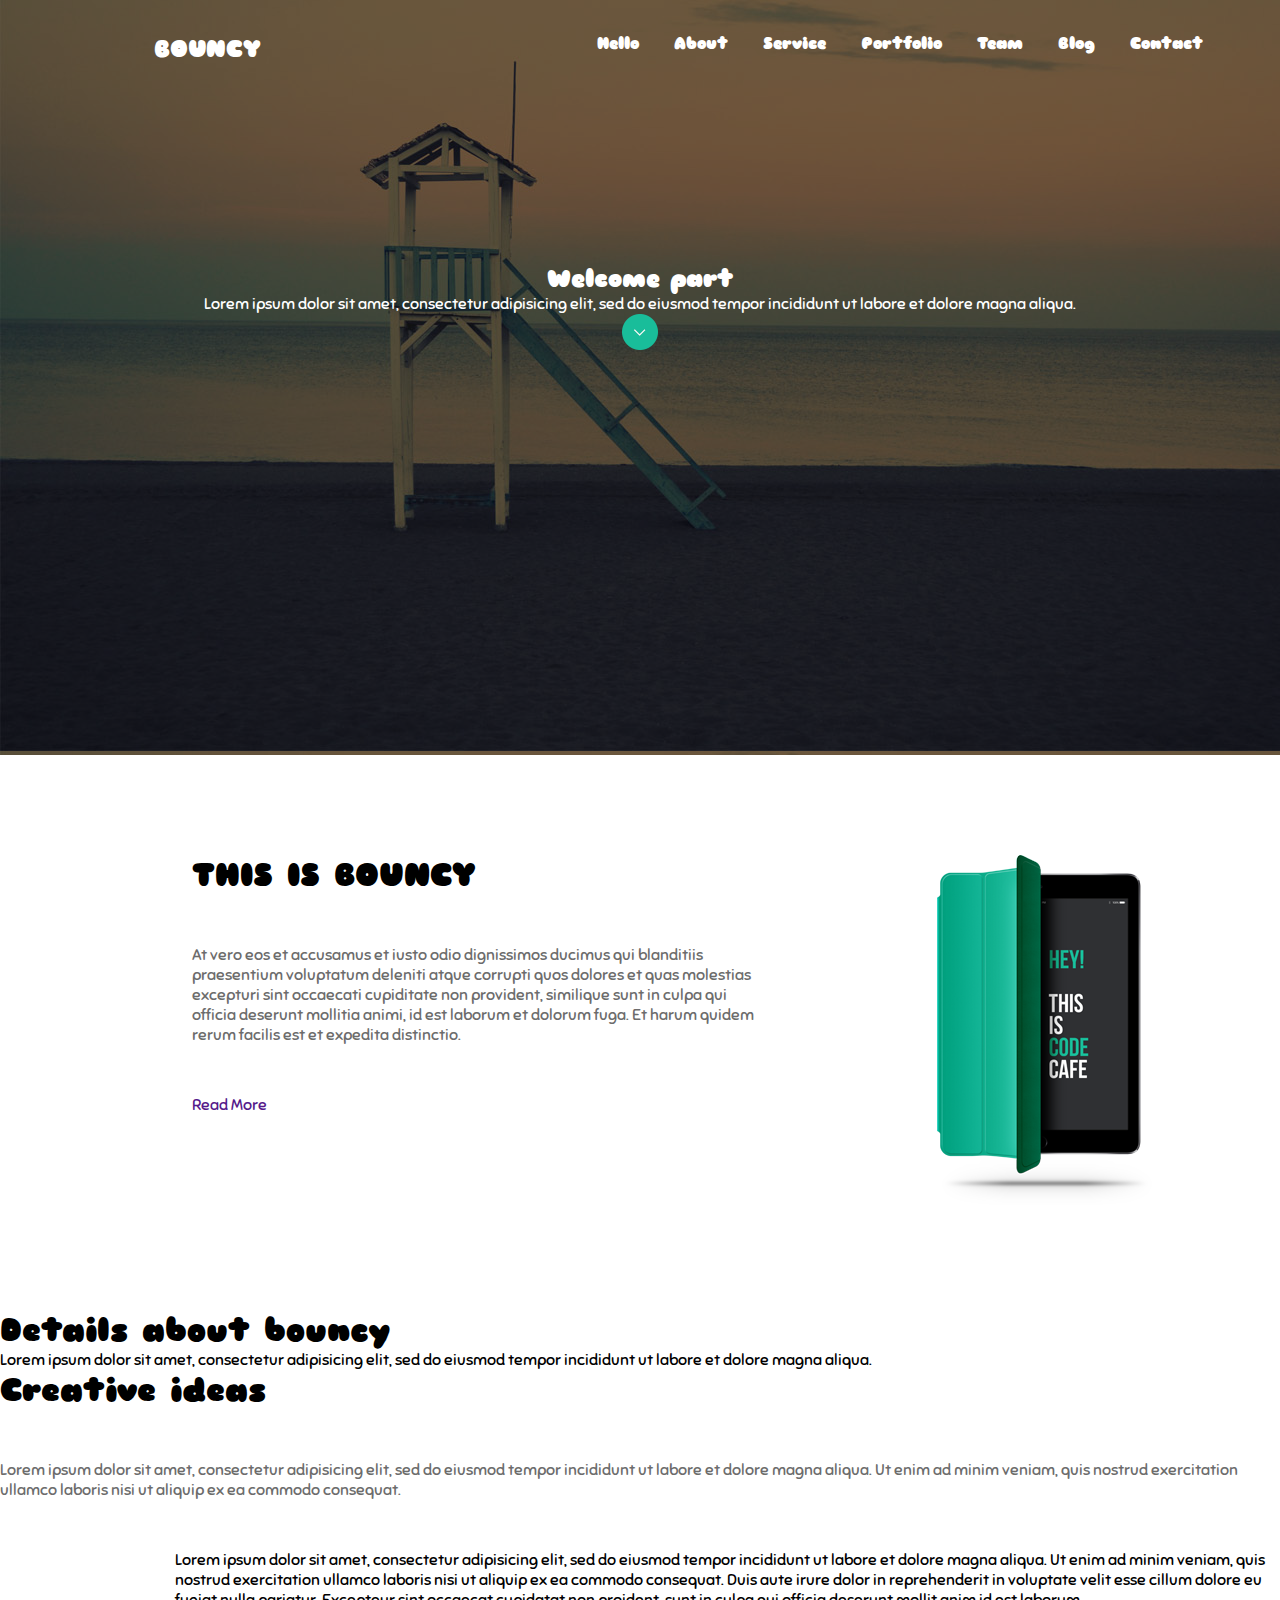
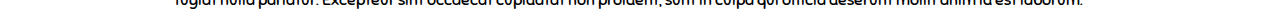
==== index.html @ 174ebd9e "Initial commit" ====
<!DOCTYPE html>
<html lang="en">
<head>
	<meta charaset="UTF-8">
	<title>1 Page site</title>
	<link rel="stylesheet" type="text/css" href="style.css">
	<link href="https://fonts.googleapis.com/css?family=Sniglet" rel="stylesheet">
</head>
<body>
	<header>
		<div class="header_logo"><p>BOUNCY</p></div>
		<nav>
			 <div class="topnav" id="myTopnav">
			 	<a href="">Hello</a>
			 	<a href="">About</a>
			 	<a href="">Service</a>
			 	<a href="">Portfolio</a>
			 	<a href="">Team</a>
			 	<a href="">Blog</a>
			 	<a href="">Contact</a>
			 	<a href="" id="menu" class="icon">&#9776;</a>
			 </div> 
		</nav>
	</header>
	<main>
		<div class="main_welcome">
			<h1>Welcome part</h1>
			<p>Lorem ipsum dolor sit amet, consectetur adipisicing elit, sed do eiusmod
			tempor incididunt ut labore et dolore magna aliqua.</p>
			<a href="" class="button_bot"><img src="images/button_bot.png"></a>
		</div>
		<div class="wrapper">
			<div class="main_about">
				<div class="about_left">
					<h1>THIS IS BOUNCY</h1>
					<p>At vero eos et accusamus et iusto odio dignissimos ducimus qui blanditiis praesentium voluptatum deleniti atque corrupti quos dolores et quas molestias excepturi sint occaecati cupiditate non provident, similique sunt in culpa qui officia deserunt mollitia animi, id est laborum et dolorum fuga. Et harum quidem rerum facilis est et expedita distinctio.</p>
					<a href="">Read More</a>
				</div>
				<div class="about_right">
					<img src="images/Ipad.png">
				</div>
			</div>
			<div class="main_about_details">
				<div class="about_top">
					<h1>Details about bouncy</h1>
					<p>Lorem ipsum dolor sit amet, consectetur adipisicing elit, sed do eiusmod
					tempor incididunt ut labore et dolore magna aliqua.</p>
					<a href=""></a>
					<a href=""></a>
					<a href=""></a>
				</div>
				<div class="about_bottom">
					<div class="about_left">
						<h1>Creative ideas</h1>
						<p>Lorem ipsum dolor sit amet, consectetur adipisicing elit, sed do eiusmod
						tempor incididunt ut labore et dolore magna aliqua. Ut enim ad minim veniam,
						quis nostrud exercitation ullamco laboris nisi ut aliquip ex ea commodo
						consequat.</p>
					</div>
					<div class="about_right">
						Lorem ipsum dolor sit amet, consectetur adipisicing elit, sed do eiusmod
						tempor incididunt ut labore et dolore magna aliqua. Ut enim ad minim veniam,
						quis nostrud exercitation ullamco laboris nisi ut aliquip ex ea commodo
						consequat. Duis aute irure dolor in reprehenderit in voluptate velit esse
						cillum dolore eu fugiat nulla pariatur. Excepteur sint occaecat cupidatat non
						proident, sunt in culpa qui officia deserunt mollit anim id est laborum.
					</div>
				</div>
			</div>
		</div>
	</main>
</body>
</html>
---- style.css ----
*{
	margin: 0;
	padding: 0;
}
a{
	text-decoration: none;
}
li{
	list-style: none;
}
body{
	font-family: 'Sniglet',cursive;
	background-image: url(images/background.jpg);
}
header{
	width: 100%;
	background-color: rgba(0,0,0,0.5); 
	display: flex;
}
.header_logo{
	text-transform: uppercase;
	color:#fff;
	font-weight: 800;
	font-size:24px;
	cursor: pointer;
	margin-top: 34px;
	margin-left: 12%;
}
nav{
	margin-top: 34px;
	margin-left: 25%;
}
.topnav a{
	color: #fff;
	text-align: center;
	padding: 12px 16px;
	font-size: 16px;
	font-weight: bold;
}
.topnav a:hover{
	border-bottom: 3px solid #fed45f;
}
.topnav .icon{
	display: none;
}
main{
	display: flex;
	flex-direction: column;
	width: 100%;
	background: rgba(0,0,0,0.5);
}
main .main_welcome{
	text-align: center;
	padding: 200px 0 400px 0;
}
main .main_welcome p{
	color: #fff;
	font-size: 16px;
}
main .main_welcome h1{
	color: #fff;
	font-size: 24px;
}
main .button_bot{
	padding-top: 300px;
}
main .wrapper{
	background-color: rgb(255,255,255);
}
.wrapper{
	margin:0 auto;
}
main .main_about{
	display:flex;
	width: 75%;
	margin-left: 15%;
	padding: 100px 0 100px 0;
}
.about_right{
	margin-left: 175px;
}
.about_left p{
	margin: 30px 0 50px 0;
	color: #6c6c6c;
}
.about_left h1{
	display: inline-block;
	padding-bottom: 20px;
}



@media only screen and(max-width: 1024px){
	nav{
	margin-top: 34px;
	margin-left: 15%;
	}
}
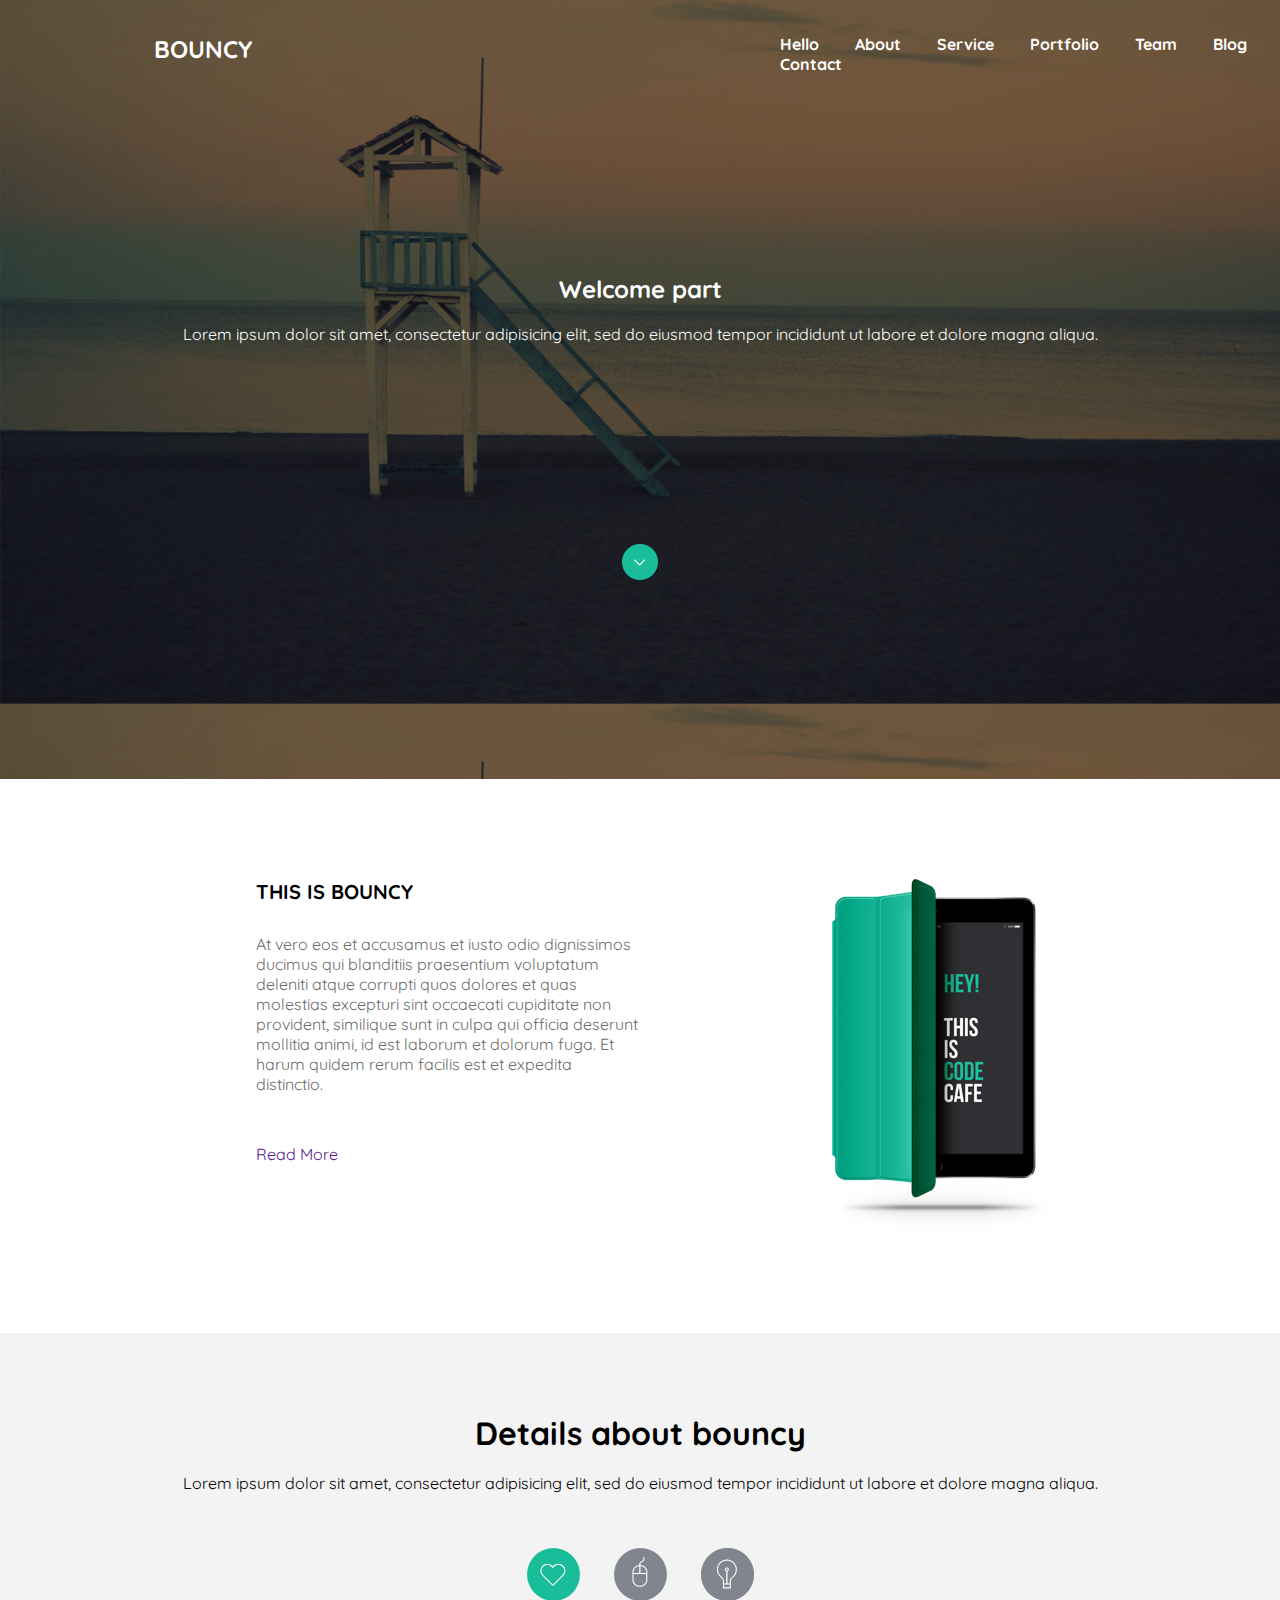
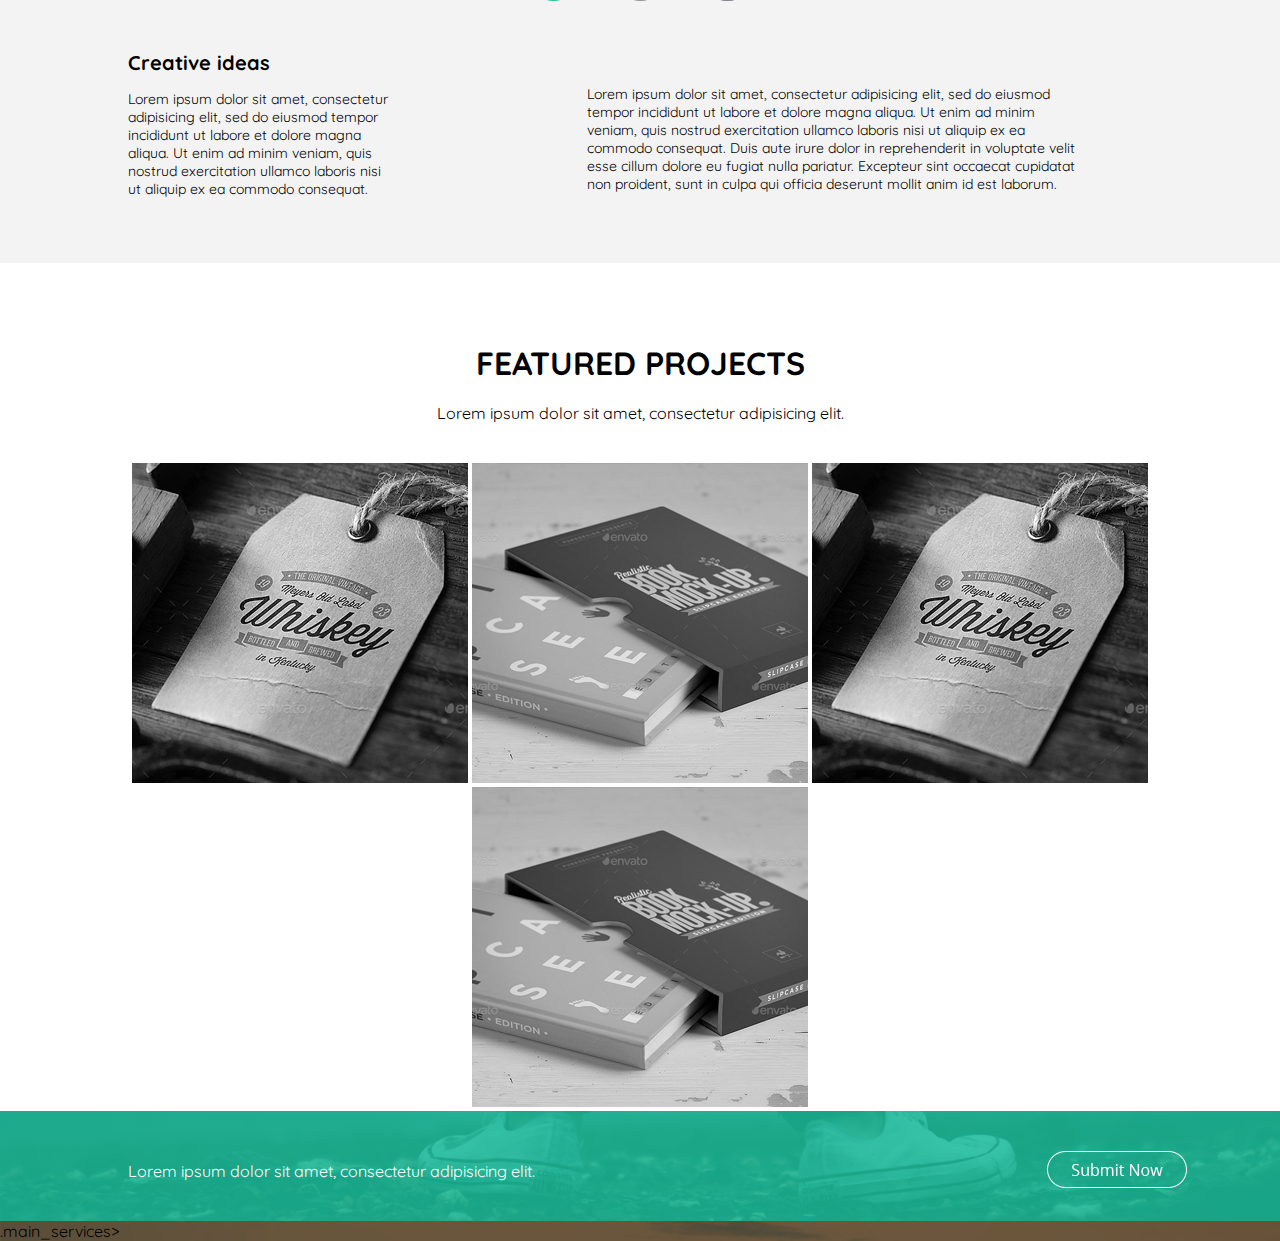
==== commit 4f0f9975: "featured projects" ====
--- a/index.html
+++ b/index.html
@@ -4,7 +4,7 @@
 	<meta charaset="UTF-8">
 	<title>1 Page site</title>
 	<link rel="stylesheet" type="text/css" href="style.css">
-	<link href="https://fonts.googleapis.com/css?family=Sniglet" rel="stylesheet">
+	<link href="https://fonts.googleapis.com/css?family=Quicksand" rel="stylesheet">
 </head>
 <body>
 	<header>
@@ -32,7 +32,7 @@
 		<div class="wrapper">
 			<div class="main_about">
 				<div class="about_left">
-					<h1>THIS IS BOUNCY</h1>
+					<h2>THIS IS BOUNCY</h2>
 					<p>At vero eos et accusamus et iusto odio dignissimos ducimus qui blanditiis praesentium voluptatum deleniti atque corrupti quos dolores et quas molestias excepturi sint occaecati cupiditate non provident, similique sunt in culpa qui officia deserunt mollitia animi, id est laborum et dolorum fuga. Et harum quidem rerum facilis est et expedita distinctio.</p>
 					<a href="">Read More</a>
 				</div>
@@ -40,34 +40,55 @@
 					<img src="images/Ipad.png">
 				</div>
 			</div>
-			<div class="main_about_details">
-				<div class="about_top">
-					<h1>Details about bouncy</h1>
+		</div>
+		<div class="main_about_details">
+			<div class="about_top">
+				<h1>Details about bouncy</h1>
+				<p>Lorem ipsum dolor sit amet, consectetur adipisicing elit, sed do eiusmod
+				tempor incididunt ut labore et dolore magna aliqua.</p>
+				<div class="details_button">
+					<a href=""><img src="images/like_button.png"></a>
+					<a href=""><img src="images/mouse_button.png"></a>
+					<a href=""><img src="images/bulb_button.png"></a>
+				</div>
+			</div>
+			<div class="about_bottom">
+				<div class="left_side">
+					<h2>Creative ideas</h2>
 					<p>Lorem ipsum dolor sit amet, consectetur adipisicing elit, sed do eiusmod
-					tempor incididunt ut labore et dolore magna aliqua.</p>
-					<a href=""></a>
-					<a href=""></a>
-					<a href=""></a>
+					tempor incididunt ut labore et dolore magna aliqua. Ut enim ad minim veniam,
+					quis nostrud exercitation ullamco laboris nisi ut aliquip ex ea commodo
+					consequat.</p>
 				</div>
-				<div class="about_bottom">
-					<div class="about_left">
-						<h1>Creative ideas</h1>
-						<p>Lorem ipsum dolor sit amet, consectetur adipisicing elit, sed do eiusmod
-						tempor incididunt ut labore et dolore magna aliqua. Ut enim ad minim veniam,
-						quis nostrud exercitation ullamco laboris nisi ut aliquip ex ea commodo
-						consequat.</p>
-					</div>
-					<div class="about_right">
-						Lorem ipsum dolor sit amet, consectetur adipisicing elit, sed do eiusmod
-						tempor incididunt ut labore et dolore magna aliqua. Ut enim ad minim veniam,
-						quis nostrud exercitation ullamco laboris nisi ut aliquip ex ea commodo
-						consequat. Duis aute irure dolor in reprehenderit in voluptate velit esse
-						cillum dolore eu fugiat nulla pariatur. Excepteur sint occaecat cupidatat non
-						proident, sunt in culpa qui officia deserunt mollit anim id est laborum.
-					</div>
+				<div class="right_side">
+					<p>Lorem ipsum dolor sit amet, consectetur adipisicing elit, sed do eiusmod
+					tempor incididunt ut labore et dolore magna aliqua. Ut enim ad minim veniam,
+					quis nostrud exercitation ullamco laboris nisi ut aliquip ex ea commodo
+					consequat. Duis aute irure dolor in reprehenderit in voluptate velit esse
+					cillum dolore eu fugiat nulla pariatur. Excepteur sint occaecat cupidatat non
+					proident, sunt in culpa qui officia deserunt mollit anim id est laborum.</p>
 				</div>
 			</div>
 		</div>
+		<div class="main_featured">
+			<div class="wrapper">
+				<div class="featured_top">
+					<h1>FEATURED PROJECTS</h1>
+					<p>Lorem ipsum dolor sit amet, consectetur adipisicing elit.</p>
+				</div>
+				<div class="featured_bottom">
+					<img src="images/featured/vintage.png" alt="">
+					<img src="images/featured/branding.png" alt="">
+					<img src="images/featured/vintage.png" alt="">
+					<img src="images/featured/branding.png" alt="">
+				</div>
+				<div class="featured_footer">
+					<p>Lorem ipsum dolor sit amet, consectetur adipisicing elit.</p>
+					<a href=""><img src="images/featured/submit_button.png"></a>
+				</div>
+			</div>
+		</div>
+		.main_services>
 	</main>
 </body>
 </html>--- a/style.css
+++ b/style.css
@@ -8,9 +8,13 @@
 li{
 	list-style: none;
 }
+h1{
+	padding-bottom: 20px;
+}
 body{
-	font-family: 'Sniglet',cursive;
-	background-image: url(images/background.jpg);
+	font-family: 'Quicksand', sans-serif;
+	background: url(images/background.jpg);
+	background-size: 100%;
 }
 header{
 	width: 100%;
@@ -28,7 +32,7 @@
 }
 nav{
 	margin-top: 34px;
-	margin-left: 25%;
+	margin-left: 40%;
 }
 .topnav a{
 	color: #fff;
@@ -51,18 +55,16 @@
 }
 main .main_welcome{
 	text-align: center;
-	padding: 200px 0 400px 0;
+	padding: 200px 0 195px 0;
 }
 main .main_welcome p{
 	color: #fff;
 	font-size: 16px;
+	padding-bottom: 200px;
 }
 main .main_welcome h1{
 	color: #fff;
 	font-size: 24px;
-}
-main .button_bot{
-	padding-top: 300px;
 }
 main .wrapper{
 	background-color: rgb(255,255,255);
@@ -73,20 +75,87 @@
 main .main_about{
 	display:flex;
 	width: 75%;
-	margin-left: 15%;
+	margin-left: 20%;
 	padding: 100px 0 100px 0;
 }
-.about_right{
-	margin-left: 175px;
+.about_left{
+	width: 40%;
 }
 .about_left p{
 	margin: 30px 0 50px 0;
-	color: #6c6c6c;
+	color: #6c6c6c;	
 }
-.about_left h1{
+.about_left h2{
 	display: inline-block;
-	padding-bottom: 20px;
+	font-size: 20px;
 }
+.about_right{
+	margin-left: 20%;
+}
+.main_about_details{
+	padding: 80px 0 65px 0;
+	background: #f3f3f3;
+	display: :flex;
+}
+.about_top{
+	flex-direction: column;
+	text-align: center;
+}
+.about_top p{
+	padding-bottom: 40px;
+}
+.details_button{
+	margin:0px auto;
+	padding-bottom: 30px;
+}
+.details_button img{
+	margin: 15px;
+}
+.about_bottom{
+	display: flex;
+	width: 75%;
+	margin-left: 10%;
+}
+.about_bottom h2{
+	font-size: 20px;
+	margin-bottom: 15px;
+}
+.about_bottom p{
+	font-size: 14px;
+}
+.right_side{
+	margin-left: 20%;
+	margin-top: 35px; 
+}
+.main_featured{
+	padding-top: 80px;
+	background: #fff;
+}
+.featured_top{
+	flex-direction: column;
+	text-align: center;
+}
+.featured_top p{
+	padding-bottom: 40px;
+}
+.featured_bottom{
+	text-align: center;
+}
+.featured_footer{
+	display: flex;
+	background: url(images/featured/footer.png);
+	height: 110px;
+	color: #fff;
+}
+.featured_footer p{
+	padding-top: 50px;
+	padding-left: 10%;
+}
+.featured_footer a{
+	padding-top: 40px;
+	padding-left: 40%;
+}
+
 
 
 
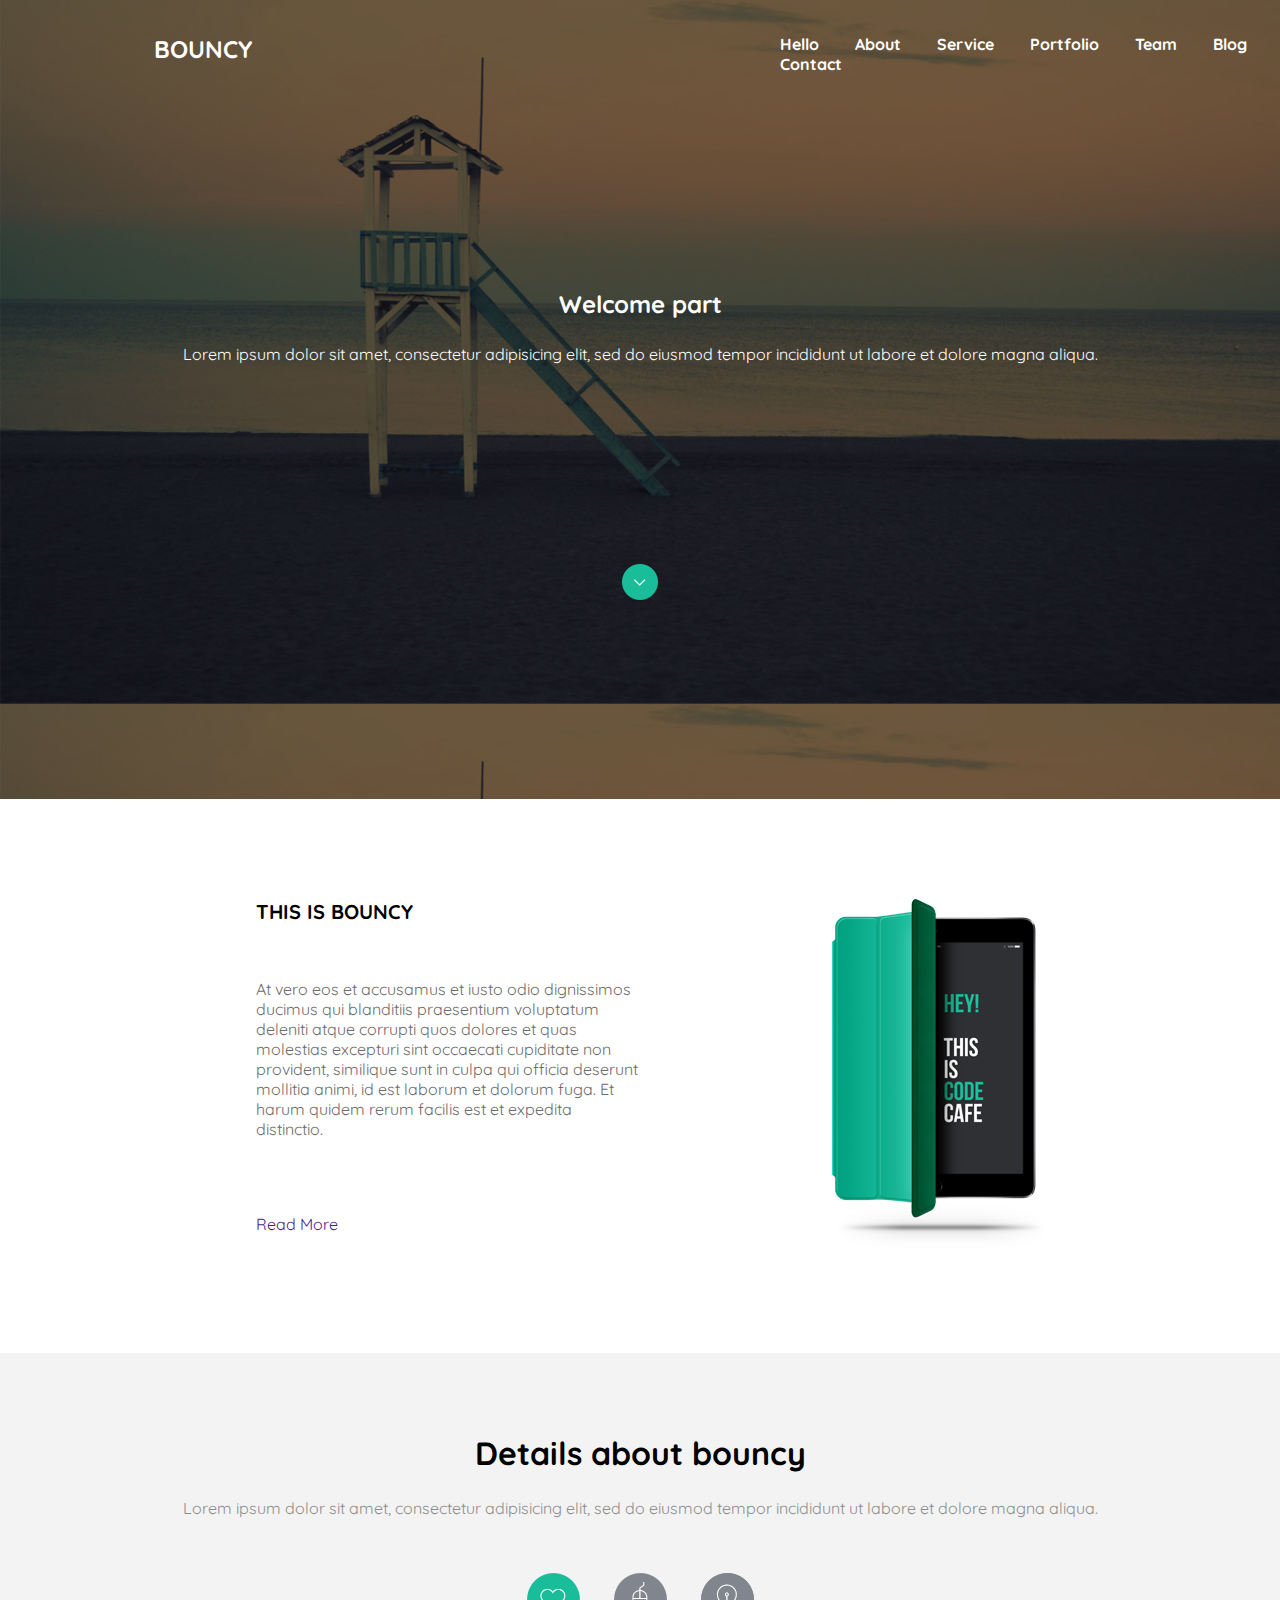
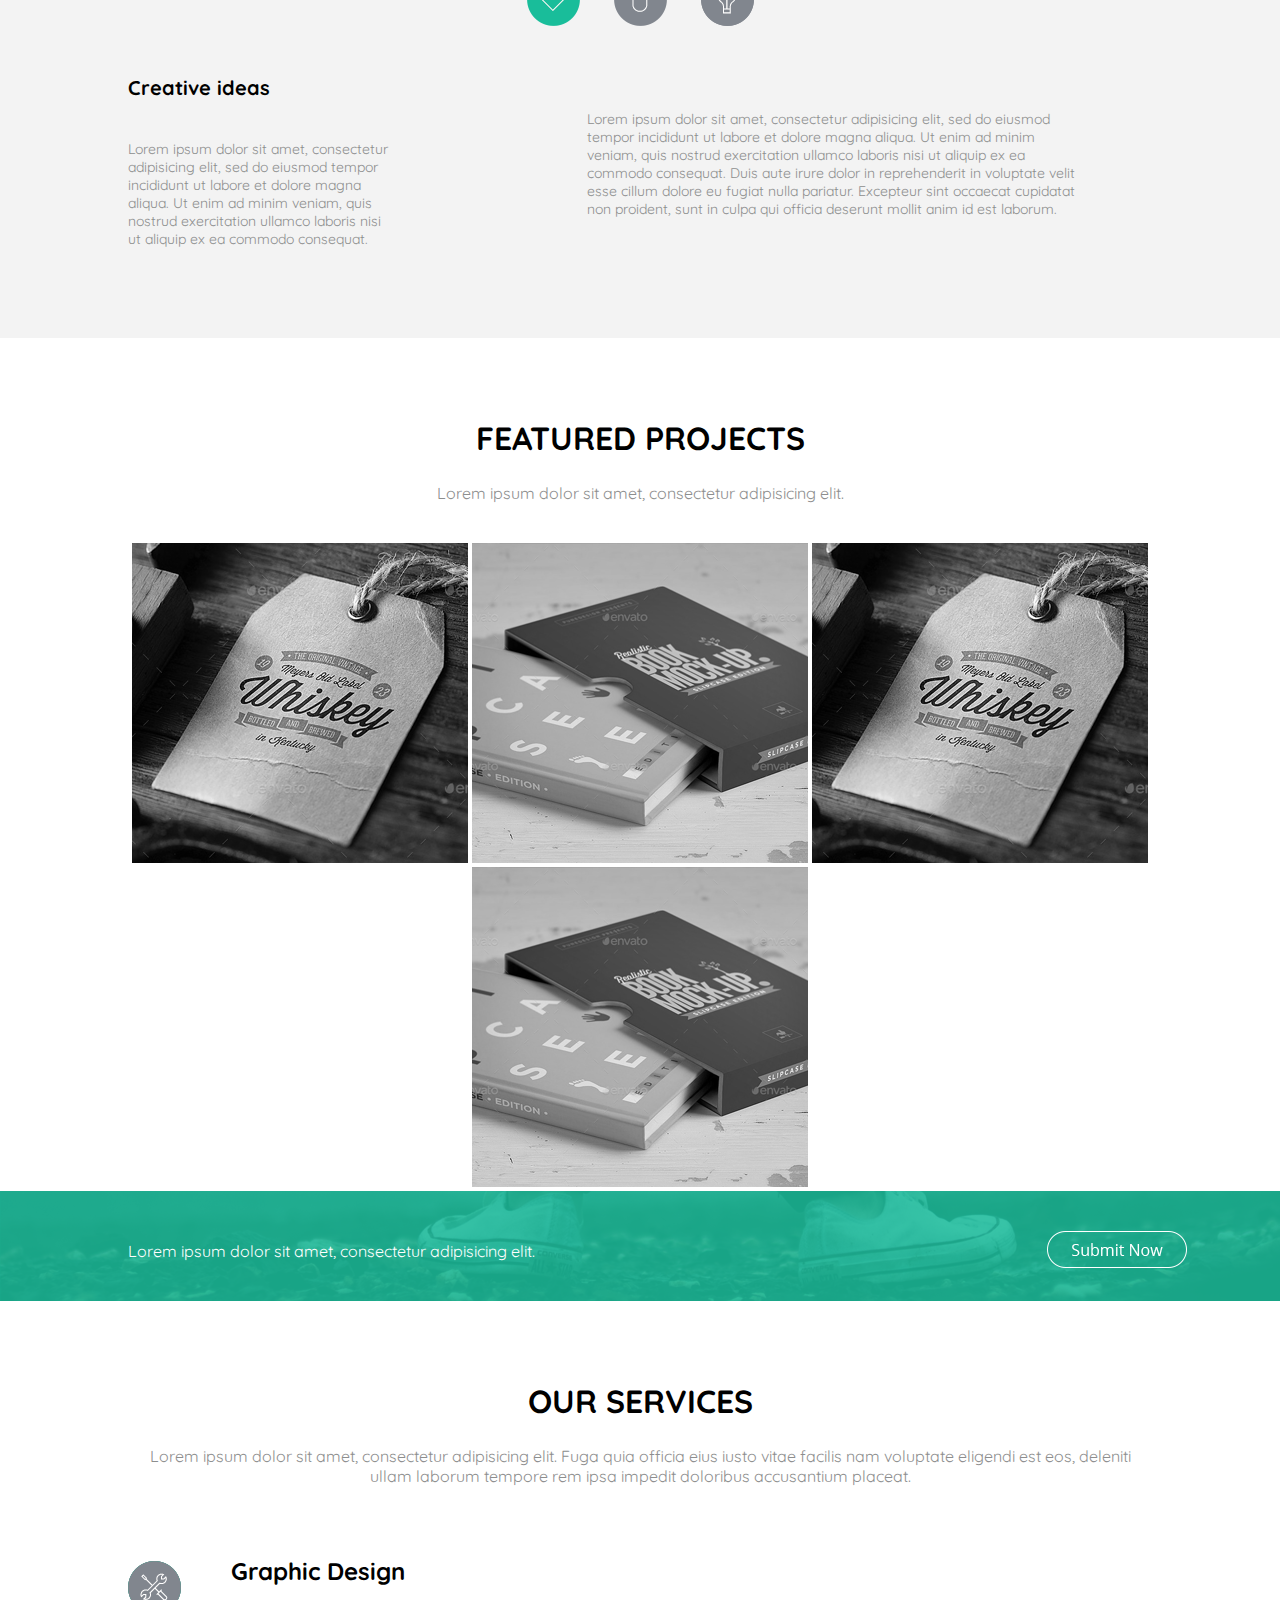
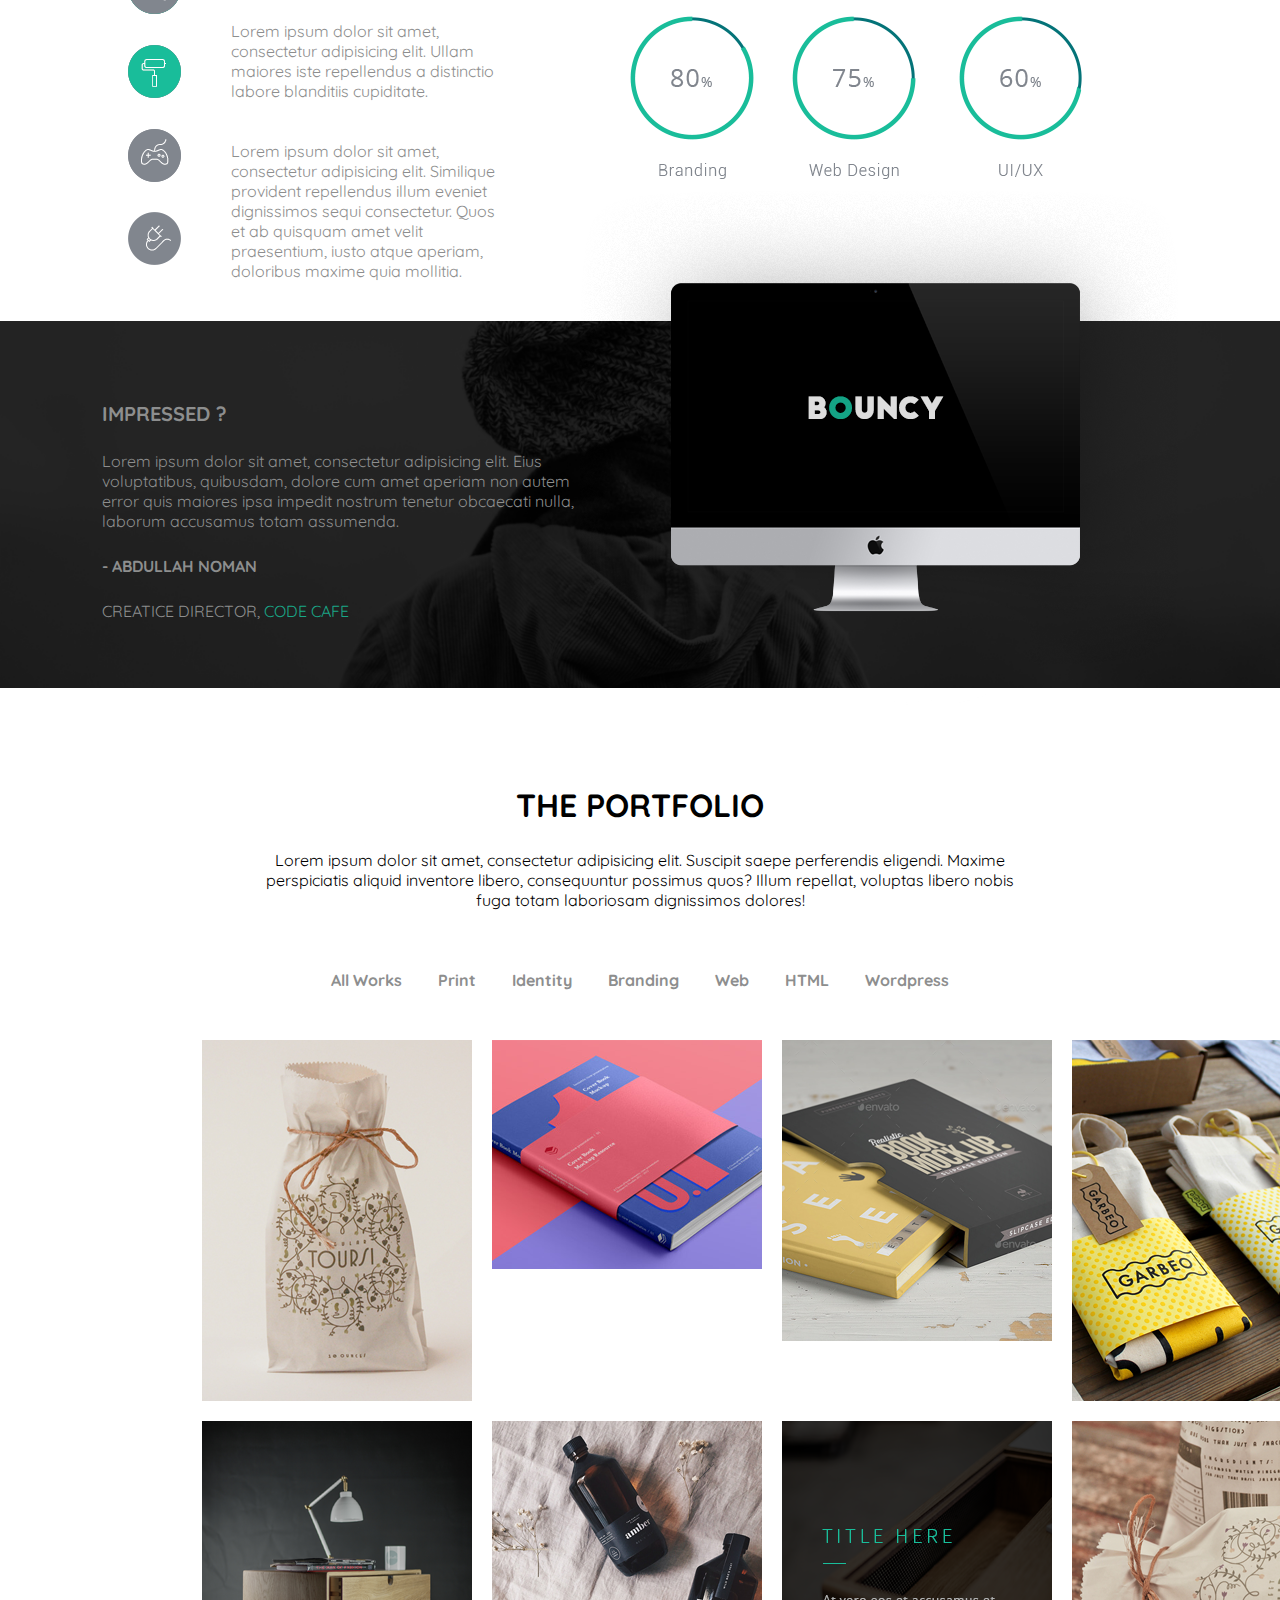
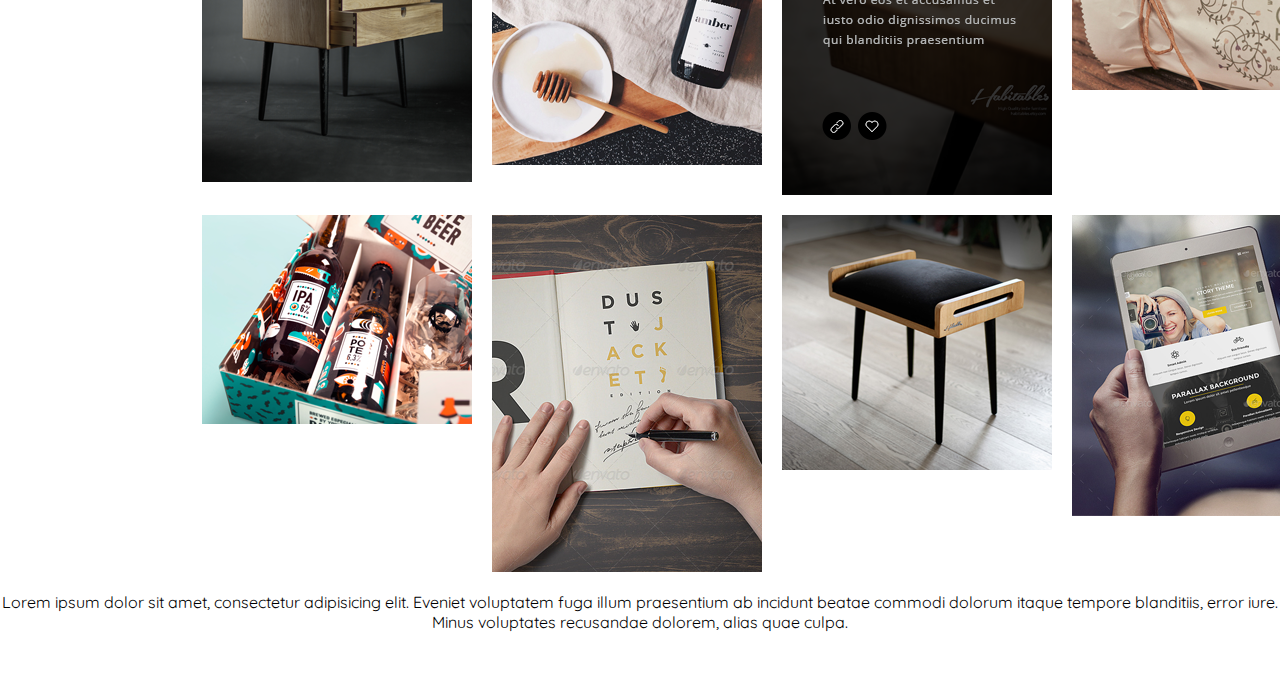
==== commit a8ee7a62: "portfolio 70%" ====
--- a/index.html
+++ b/index.html
@@ -88,7 +88,76 @@
 				</div>
 			</div>
 		</div>
-		.main_services>
+		<div class="main_services">
+			<div class="wrapper">
+				<div class="services_top">
+					<div class="services_title">
+						<h1>OUR SERVICES</h1>
+						<p>Lorem ipsum dolor sit amet, consectetur adipisicing elit. Fuga quia officia eius iusto vitae facilis nam voluptate eligendi est eos, deleniti ullam laborum tempore rem ipsa impedit doloribus accusantium placeat.</p>
+					</div>
+					<div class="services_information">
+						<div class="services_menu">
+							<img src="images/services/1.png" alt="">
+							<img src="images/services/2.png" alt="">
+							<img src="images/services/3.png" alt="">
+							<img src="images/services/4.png" alt="">
+						</div>
+						<div class="services_description">
+							<h2 align="left">Graphic Design</h2>
+							<p align="left">Lorem ipsum dolor sit amet, consectetur adipisicing elit. Ullam maiores iste repellendus a distinctio labore blanditiis cupiditate.</p>
+							<p align="left">	Lorem ipsum dolor sit amet, consectetur adipisicing elit. Similique provident repellendus illum eveniet dignissimos sequi consectetur. Quos et ab quisquam amet velit praesentium, iusto atque aperiam, doloribus maxime quia mollitia.</p>
+						</div>
+						<div class="services_values">
+							<img src="images/services/skills.png" alt="">
+						</div>
+					</div>
+				</div>
+				<div class="services_bottom">
+					<div class="services_left">
+						<h2>IMPRESSED ?</h2>
+						<p>Lorem ipsum dolor sit amet, consectetur adipisicing elit. Eius voluptatibus, quibusdam, dolore cum amet aperiam non autem error quis maiores ipsa impedit nostrum tenetur obcaecati nulla, laborum accusamus totam assumenda.</p>
+						<p><b>- ABDULLAH NOMAN</b></p>
+						<p>CREATICE DIRECTOR, <span>CODE CAFE</span></p>
+					</div>
+					<div class="services_right">
+						<img src="images/services/bouncy_mac.png" alt="">
+					</div>
+				</div>
+			</div>
+		</div>
+		<div class="main_portfolio">
+			<div class="portfolio_title">
+				<h1>THE PORTFOLIO</h1>
+				<p>Lorem ipsum dolor sit amet, consectetur adipisicing elit. Suscipit saepe perferendis eligendi. Maxime perspiciatis aliquid inventore libero, consequuntur possimus quos? Illum repellat, voluptas libero nobis fuga totam laboriosam dignissimos dolores!</p>
+			</div>
+			<div class="portfolio_menu">
+				<a href="">All Works</a>
+				<a href="">Print</a>
+				<a href="">Identity</a>
+				<a href="">Branding</a>
+				<a href="">Web</a>
+				<a href="">HTML</a>
+				<a href="">Wordpress</a>
+			</div>
+			<div class="portfolio_work">	
+			<img src="images/portfolio/1.png" alt="">
+			<img src="images/portfolio/4.png" alt="">
+			<img src="images/portfolio/7.png" alt="">
+			<img src="images/portfolio/10.png" alt="">
+			<img src="images/portfolio/2.png" alt="">
+			<img src="images/portfolio/5.png" alt="">
+			<img src="images/portfolio/8.png" alt="">
+			<img src="images/portfolio/11.png" alt="">
+			<img src="images/portfolio/3.png" alt="">
+			<img src="images/portfolio/6.png" alt="">
+			<img src="images/portfolio/9.png" alt="">
+			<img src="images/portfolio/12.png" alt="">
+			</div>
+			<div class="portfolio_footer">
+				<p>Lorem ipsum dolor sit amet, consectetur adipisicing elit. Eveniet voluptatem fuga illum praesentium ab incidunt beatae commodi dolorum itaque tempore blanditiis, error iure. Minus voluptates recusandae dolorem, alias quae culpa.</p>
+				<a href=""><img src="" alt=""></a>
+			</div>
+		</div>
 	</main>
 </body>
 </html>--- a/style.css
+++ b/style.css
@@ -9,7 +9,15 @@
 	list-style: none;
 }
 h1{
-	padding-bottom: 20px;
+	padding-bottom: 25px;
+	color: #000;
+}
+h2{
+	padding-bottom: 25px;
+	color: #000;
+}
+p{
+	padding-bottom: 25px;
 }
 body{
 	font-family: 'Quicksand', sans-serif;
@@ -96,6 +104,7 @@
 	padding: 80px 0 65px 0;
 	background: #f3f3f3;
 	display: :flex;
+	color: #8d8e8e;
 }
 .about_top{
 	flex-direction: column;
@@ -105,7 +114,7 @@
 	padding-bottom: 40px;
 }
 .details_button{
-	margin:0px auto;
+	margin: 0px auto;
 	padding-bottom: 30px;
 }
 .details_button img{
@@ -130,6 +139,7 @@
 .main_featured{
 	padding-top: 80px;
 	background: #fff;
+	color: #8d8e8e;
 }
 .featured_top{
 	flex-direction: column;
@@ -155,8 +165,97 @@
 	padding-top: 40px;
 	padding-left: 40%;
 }
-
-
+.main_services{
+	padding: 80px 0 0 0;
+	background: #fff;
+	color: #8d8e8e;
+}
+.services_top{
+	flex-direction: column;
+	text-align: center;
+	margin:0 10% 0 10%; 
+}
+.services_title p{
+	padding-bottom: 20px;
+}
+.services_information{
+	display: grid;
+	grid-template-columns: auto auto auto;
+	margin: 20px auto;
+}
+.services_menu{
+	display: grid;
+	grid-template-columns: auto;
+	margin: 20px auto;
+}
+.services_menu img{
+	margin: 15px 0 15px 0;
+}
+.services_description{
+	width:60%;
+	margin: 30px 0px 0 50px;
+}
+.services_description h2{
+	padding-bottom: 15px;
+}
+.services_description p{
+	padding: 20px 0 20px 0;
+}
+.services_values{
+	margin: 90px 70px 0 0;
+}
+.services_bottom{
+	padding: 80px 8% 0 8%;
+	background: url(images/services/services_background.png) no-repeat;
+	background-size: 100%;
+	display: grid;
+	grid-template-columns: auto auto;
+}
+.services_bottom h2{
+	font-size: 20px;
+	color: #8d8e8e;
+}
+.services_left span{
+	color: #1aa687;
+}
+.services_right{
+	display: flex;
+    margin-top: -210px;
+}
+.main_portfolio{
+	padding-top: 80px;
+	flex-direction: column;
+	text-align: center;
+	background: #fff;
+}
+.portfolio_title{
+	margin: 0 20% 0 20%;
+}
+.portfolio_title p {
+	padding-bottom: 60px;
+}
+.portfolio_menu{
+	margin-bottom: 40px;
+}
+.portfolio_menu a{
+	text-align: center;
+	padding: 12px 16px;
+	font-size: 16px;
+	font-weight: bold;
+	color: #8d8e8e;
+}
+.portfolio_menu a:hover{
+	border-bottom: 3px solid #fed45f;
+}
+.portfolio_work{
+	margin: 10px 15%;
+	text-align: center;
+	display: grid;
+	grid-template-columns: auto auto auto auto; 
+}
+.portfolio_work img{
+	margin: 10px;
+}
 
 
 @media only screen and(max-width: 1024px){
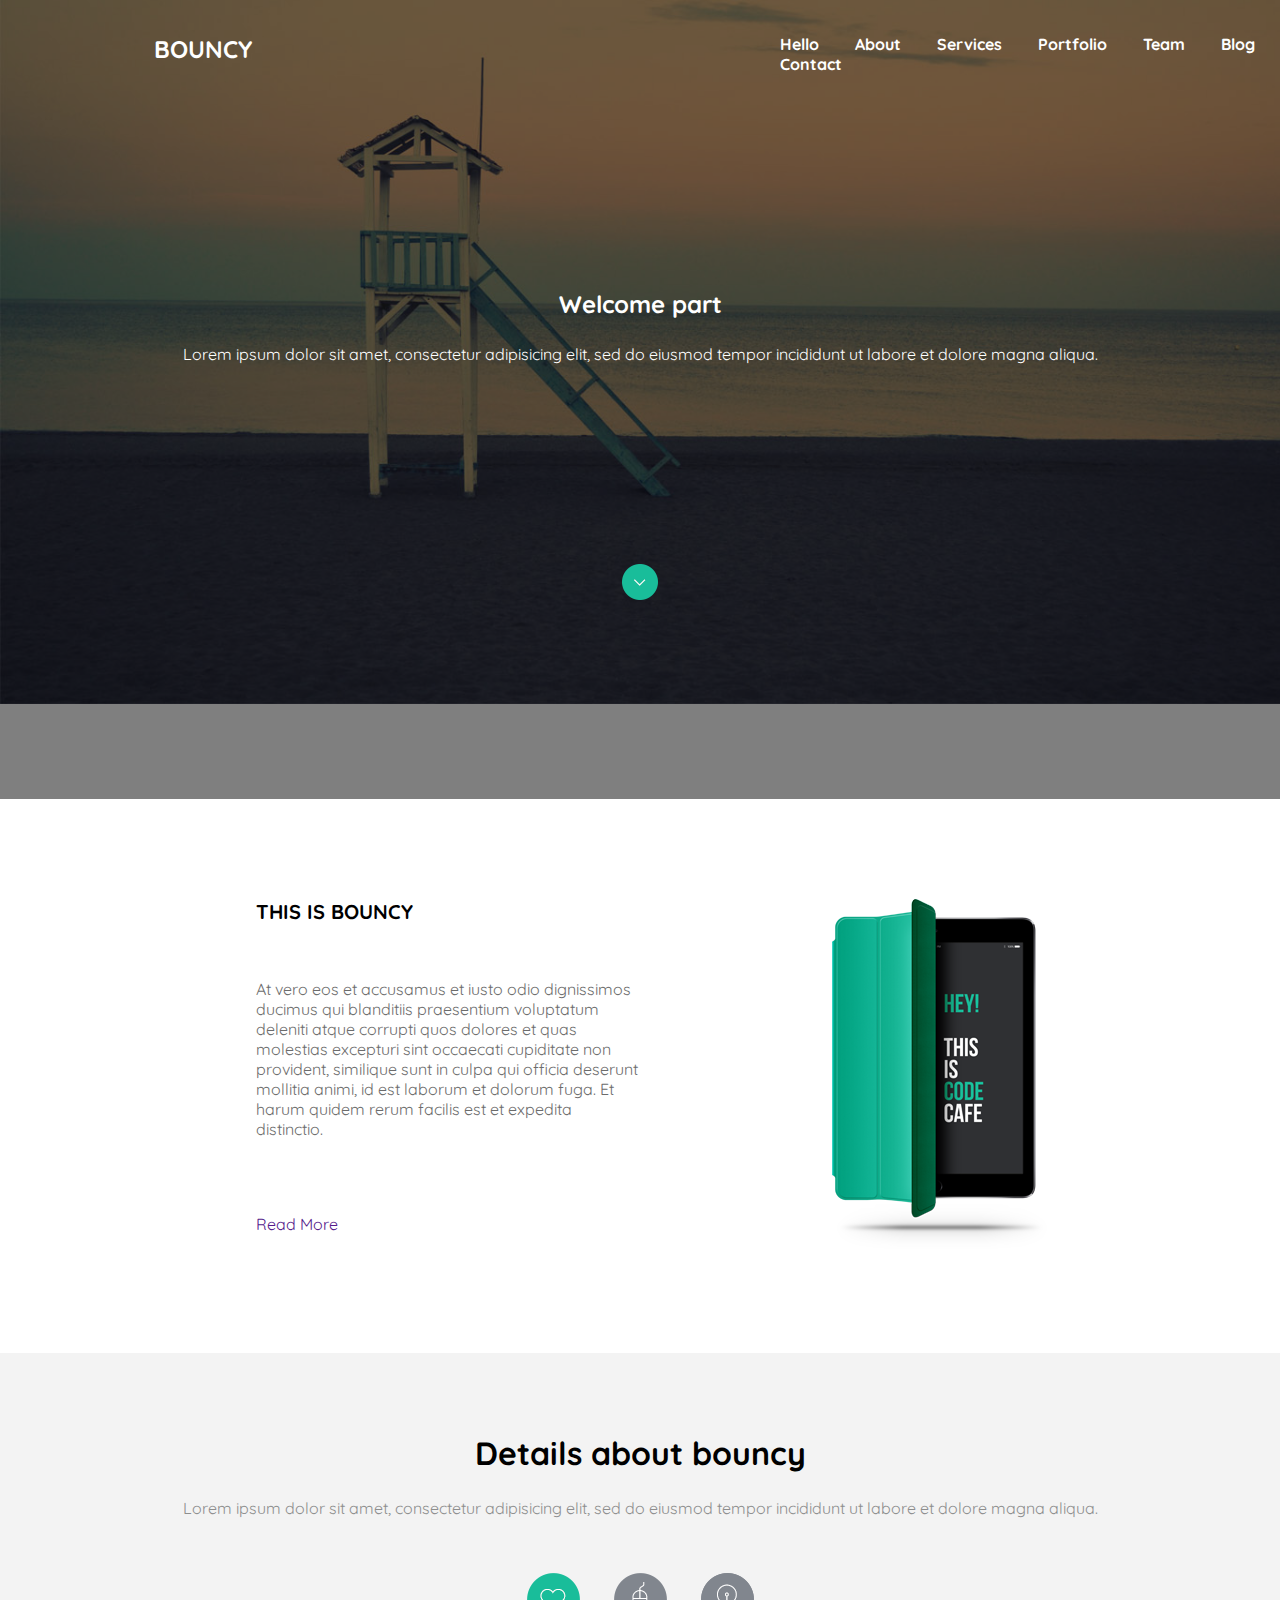
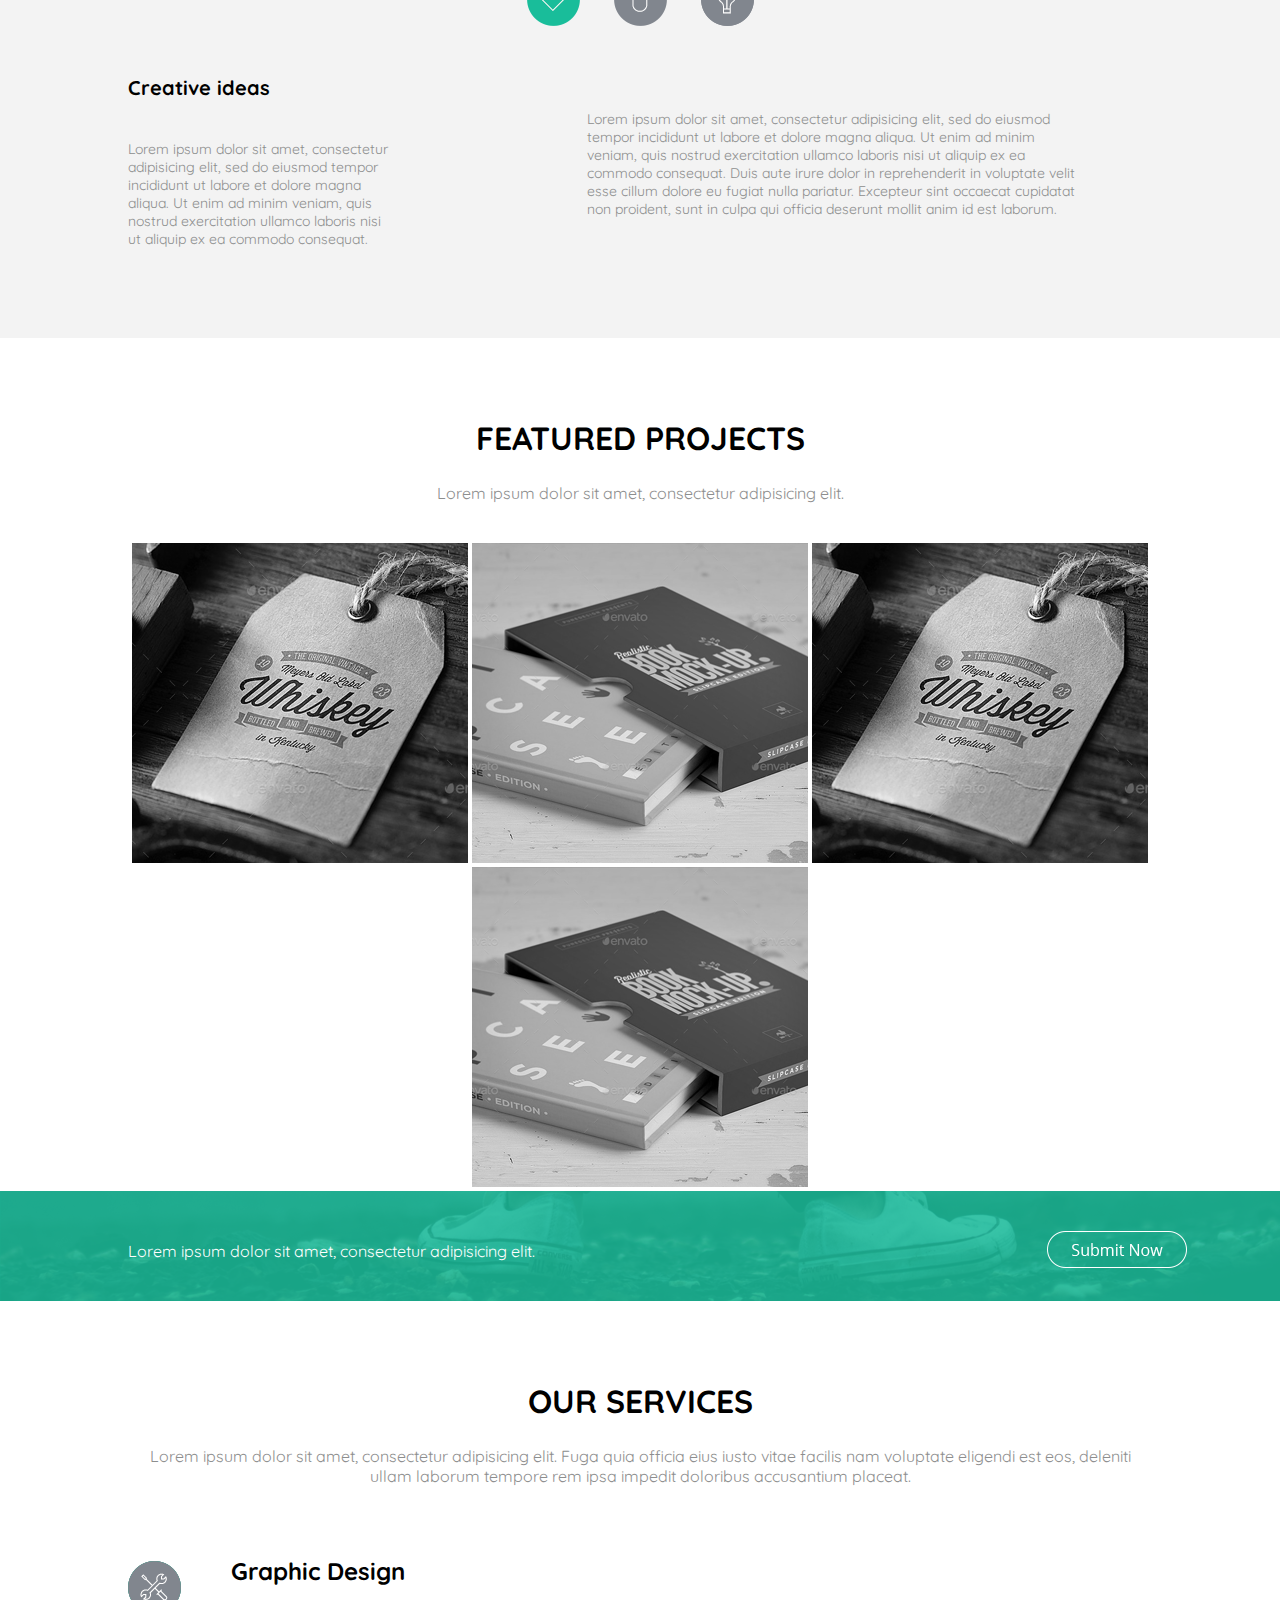
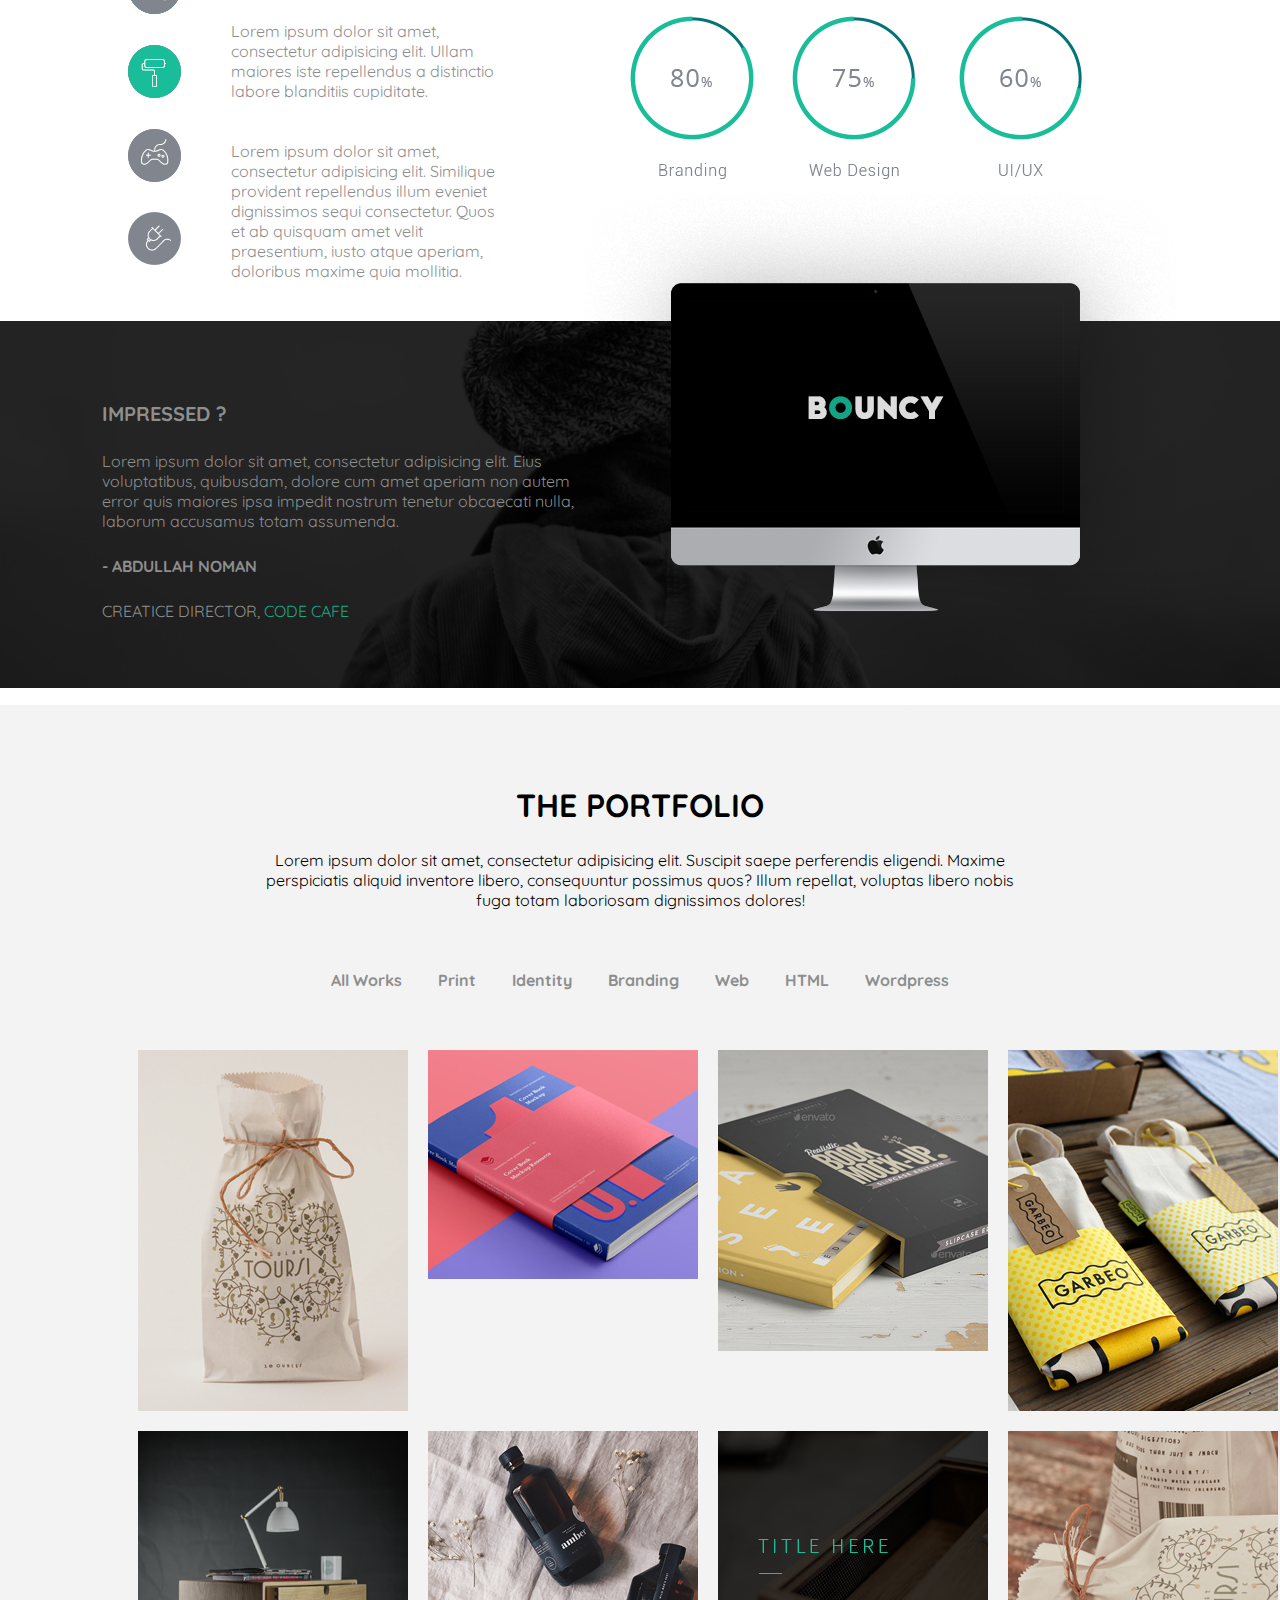
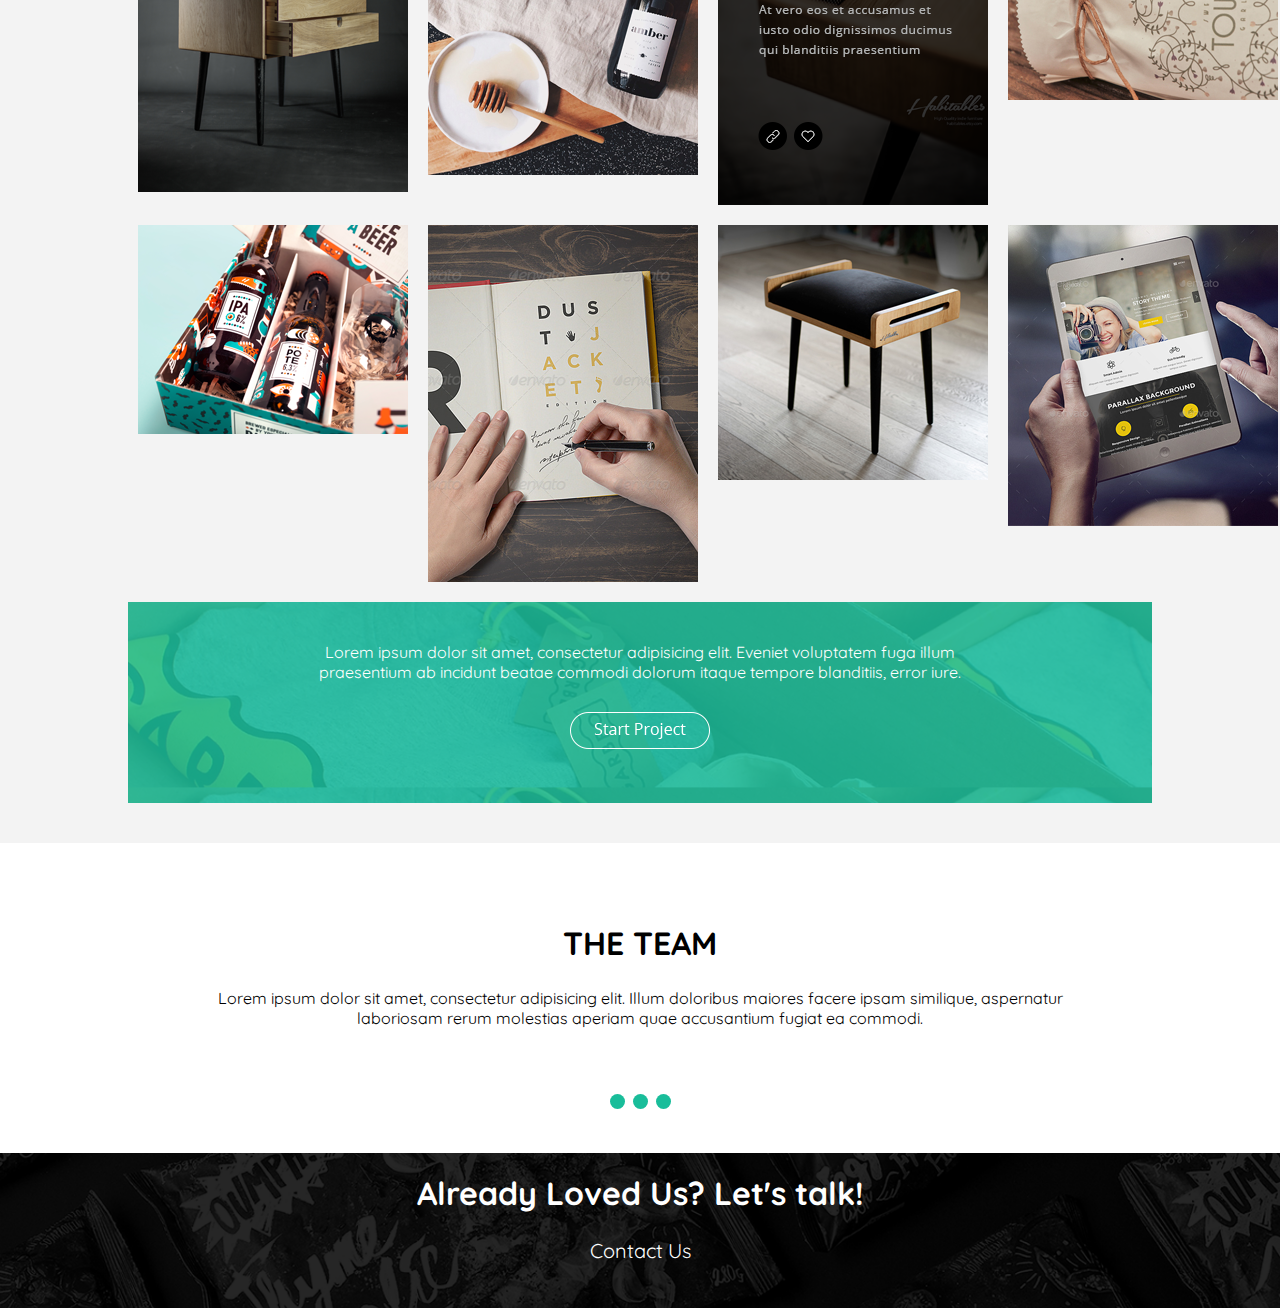
==== commit 5716a658: "team" ====
--- a/index.html
+++ b/index.html
@@ -11,11 +11,11 @@
 		<div class="header_logo"><p>BOUNCY</p></div>
 		<nav>
 			 <div class="topnav" id="myTopnav">
-			 	<a href="">Hello</a>
-			 	<a href="">About</a>
-			 	<a href="">Service</a>
-			 	<a href="">Portfolio</a>
-			 	<a href="">Team</a>
+			 	<a href="#welcome">Hello</a>
+			 	<a href="#about">About</a>
+			 	<a href="#services">Services</a>
+			 	<a href="#portfolio">Portfolio</a>
+			 	<a href="#team">Team</a>
 			 	<a href="">Blog</a>
 			 	<a href="">Contact</a>
 			 	<a href="" id="menu" class="icon">&#9776;</a>
@@ -23,13 +23,13 @@
 		</nav>
 	</header>
 	<main>
-		<div class="main_welcome">
+		<div class="main_welcome" id="welcome">
 			<h1>Welcome part</h1>
 			<p>Lorem ipsum dolor sit amet, consectetur adipisicing elit, sed do eiusmod
 			tempor incididunt ut labore et dolore magna aliqua.</p>
-			<a href="" class="button_bot"><img src="images/button_bot.png"></a>
-		</div>
-		<div class="wrapper">
+			<a href="#about" class="button_bot"><img src="images/bot_button.png"></a>
+		</div>
+		<div class="wrapper" id="about">
 			<div class="main_about">
 				<div class="about_left">
 					<h2>THIS IS BOUNCY</h2>
@@ -41,7 +41,7 @@
 				</div>
 			</div>
 		</div>
-		<div class="main_about_details">
+		<div class="main_about_details" id="details">
 			<div class="about_top">
 				<h1>Details about bouncy</h1>
 				<p>Lorem ipsum dolor sit amet, consectetur adipisicing elit, sed do eiusmod
@@ -71,7 +71,6 @@
 			</div>
 		</div>
 		<div class="main_featured">
-			<div class="wrapper">
 				<div class="featured_top">
 					<h1>FEATURED PROJECTS</h1>
 					<p>Lorem ipsum dolor sit amet, consectetur adipisicing elit.</p>
@@ -88,8 +87,7 @@
 				</div>
 			</div>
 		</div>
-		<div class="main_services">
-			<div class="wrapper">
+		<div class="main_services" id="services">
 				<div class="services_top">
 					<div class="services_title">
 						<h1>OUR SERVICES</h1>
@@ -125,7 +123,7 @@
 				</div>
 			</div>
 		</div>
-		<div class="main_portfolio">
+		<div class="main_portfolio" id="portfolio">
 			<div class="portfolio_title">
 				<h1>THE PORTFOLIO</h1>
 				<p>Lorem ipsum dolor sit amet, consectetur adipisicing elit. Suscipit saepe perferendis eligendi. Maxime perspiciatis aliquid inventore libero, consequuntur possimus quos? Illum repellat, voluptas libero nobis fuga totam laboriosam dignissimos dolores!</p>
@@ -140,24 +138,131 @@
 				<a href="">Wordpress</a>
 			</div>
 			<div class="portfolio_work">	
-			<img src="images/portfolio/1.png" alt="">
-			<img src="images/portfolio/4.png" alt="">
-			<img src="images/portfolio/7.png" alt="">
-			<img src="images/portfolio/10.png" alt="">
-			<img src="images/portfolio/2.png" alt="">
-			<img src="images/portfolio/5.png" alt="">
-			<img src="images/portfolio/8.png" alt="">
-			<img src="images/portfolio/11.png" alt="">
-			<img src="images/portfolio/3.png" alt="">
-			<img src="images/portfolio/6.png" alt="">
-			<img src="images/portfolio/9.png" alt="">
-			<img src="images/portfolio/12.png" alt="">
+				<img src="images/portfolio/1.png" alt="">
+				<img src="images/portfolio/4.png" alt="">
+				<img src="images/portfolio/7.png" alt="">
+				<img src="images/portfolio/10.png" alt="">
+				<img src="images/portfolio/2.png" alt="">
+				<img src="images/portfolio/5.png" alt="">
+				<img src="images/portfolio/8.png" alt="">
+				<img src="images/portfolio/11.png" alt="">
+				<img src="images/portfolio/3.png" alt="">
+				<img src="images/portfolio/6.png" alt="">
+				<img src="images/portfolio/9.png" alt="">
+				<img src="images/portfolio/12.png" alt="">
 			</div>
 			<div class="portfolio_footer">
-				<p>Lorem ipsum dolor sit amet, consectetur adipisicing elit. Eveniet voluptatem fuga illum praesentium ab incidunt beatae commodi dolorum itaque tempore blanditiis, error iure. Minus voluptates recusandae dolorem, alias quae culpa.</p>
-				<a href=""><img src="" alt=""></a>
-			</div>
-		</div>
+				<p>Lorem ipsum dolor sit amet, consectetur adipisicing elit. Eveniet voluptatem fuga illum praesentium ab incidunt beatae commodi dolorum itaque tempore blanditiis, error iure.</p>
+				<a href=""><img src="images/portfolio/project_button.png" alt=""></a>
+			</div>
+		</div>
+		<div class="main_team" id="team">
+			<div class="team_title">
+				<h1>THE TEAM</h1>
+				<p>Lorem ipsum dolor sit amet, consectetur adipisicing elit. Illum doloribus maiores facere ipsam similique, aspernatur laboriosam rerum molestias aperiam quae accusantium fugiat ea commodi.</p>
+			</div>
+			<div class="team_information">
+				<div class="team_slider-container">
+					<div class="team_slider_info fade">
+						<img src="images/team/team_member.png" alt="">
+						<div class="team_information">
+							<h2 align="right">Abdullah Noman</h2>
+							<h3 align="right">CREATIVE DIRECTOR, CODE CAFE</h3>
+							<p align="right">Lorem ipsum dolor sit amet, consectetur adipisicing elit. Ipsum beatae velit commodi iste cum. Optio dolor velit atque, repudiandae eveniet sequi eligendi itaque quisquam nesciunt? Architecto dicta, dolor error rem.</p>
+							<div class="skill">
+								<p align="left">BRANDING</p>
+								<p align="right">80%</p>
+							</div>
+							<div class="container" align="right">
+								<div class="information skill1">|</div>
+							</div>
+							<div class="skill">
+								<p align="left">WEB DESIGN</p>
+								<p align="right">65%</p>
+							</div>
+							<div class="container" align="right">
+								<div class="information skill2">|</div>
+							</div>
+							<div class="skill">
+								<p align="left">USER INTERFACE</p>
+								<p align="right">75%</p>
+							</div>
+							<div class="container" align="right">
+								<div class="information skill3">|</div>
+							</div>
+						</div>
+					</div>
+					<div class="team_slider_info fade">
+						<img src="images/team/team_member.png" alt="">
+						<div class="team_information">
+							<h2 align="right">Abdullah Noman</h2>
+							<h3 align="right">CREATIVE DIRECTOR, CODE CAFE</h3>
+							<p align="right">Lorem ipsum dolor sit amet, consectetur adipisicing elit. Ipsum beatae velit commodi iste cum. Optio dolor velit atque, repudiandae eveniet sequi eligendi itaque quisquam nesciunt? Architecto dicta, dolor error rem.</p>
+							<div class="skill">
+								<p align="left">BRANDING</p>
+								<p align="right">80%</p>
+							</div>
+							<div class="container" align="right">
+								<div class="information skill1">|</div>
+							</div>
+							<div class="skill">
+								<p align="left">WEB DESIGN</p>
+								<p align="right">65%</p>
+							</div>
+							<div class="container" align="right">
+								<div class="information skill2">|</div>
+							</div>
+							<div class="skill">
+								<p align="left">USER INTERFACE</p>
+								<p align="right">75%</p>
+							</div>
+							<div class="container" align="right">
+								<div class="information skill3">|</div>
+							</div>
+						</div>
+					</div>
+					<div class="team_slider_info fade">
+						<img src="images/team/team_member.png" alt="">
+						<div class="team_information">
+							<h2 align="right">Abdullah Noman</h2>
+							<h3 align="right">CREATIVE DIRECTOR, CODE CAFE</h3>
+							<p align="right">Lorem ipsum dolor sit amet, consectetur adipisicing elit. Ipsum beatae velit commodi iste cum. Optio dolor velit atque, repudiandae eveniet sequi eligendi itaque quisquam nesciunt? Architecto dicta, dolor error rem.</p>
+							<div class="skill">
+								<p align="left">BRANDING</p>
+								<p align="right">80%</p>
+							</div>
+							<div class="container" align="right">
+								<div class="information skill1">|</div>
+							</div>
+							<div class="skill">
+								<p align="left">WEB DESIGN</p>
+								<p align="right">65%</p>
+							</div>
+							<div class="container" align="right">
+								<div class="information skill2">|</div>
+							</div>
+							<div class="skill">
+								<p align="left">USER INTERFACE</p>
+								<p align="right">75%</p>
+							</div>
+							<div class="container" align="right">
+								<div class="information skill3">|</div>
+							</div>
+						</div>
+					</div>
+					<div style="text-align:center">
+						<span class="dot" onclick="currentSlide(1)"></span> 
+						<span class="dot" onclick="currentSlide(2)"></span> 
+						<span class="dot" onclick="currentSlide(3)"></span> 
+					</div>
+				</div>		
+			</div>
+			<div class="team_footer">
+				<h1>Already Loved Us? Let's talk!</h1>
+				<a href=""><p>Contact Us</p></a>
+			</div>
+		</div>
+
 	</main>
 </body>
 </html>--- a/style.css
+++ b/style.css
@@ -2,6 +2,9 @@
 	margin: 0;
 	padding: 0;
 }
+html{
+	scroll-behavior: smooth;
+}
 a{
 	text-decoration: none;
 }
@@ -21,7 +24,7 @@
 }
 body{
 	font-family: 'Quicksand', sans-serif;
-	background: url(images/background.jpg);
+	background: url(images/background.jpg) no-repeat;
 	background-size: 100%;
 }
 header{
@@ -103,7 +106,6 @@
 .main_about_details{
 	padding: 80px 0 65px 0;
 	background: #f3f3f3;
-	display: :flex;
 	color: #8d8e8e;
 }
 .about_top{
@@ -223,10 +225,9 @@
     margin-top: -210px;
 }
 .main_portfolio{
-	padding-top: 80px;
-	flex-direction: column;
-	text-align: center;
-	background: #fff;
+	padding: 80px 0 40px 0;
+	text-align: center;
+	background: #f3f3f3;
 }
 .portfolio_title{
 	margin: 0 20% 0 20%;
@@ -238,7 +239,6 @@
 	margin-bottom: 40px;
 }
 .portfolio_menu a{
-	text-align: center;
 	padding: 12px 16px;
 	font-size: 16px;
 	font-weight: bold;
@@ -248,15 +248,129 @@
 	border-bottom: 3px solid #fed45f;
 }
 .portfolio_work{
-	margin: 10px 15%;
-	text-align: center;
-	display: grid;
+	padding: 10px 10%;
+	display: inline-grid;
 	grid-template-columns: auto auto auto auto; 
 }
 .portfolio_work img{
 	margin: 10px;
 }
+.portfolio_footer{
+	color: #fff;
+	margin: 0 10%;
+	background: url(images/portfolio/footer_background.png);
+	background-size: 100%;
+}
+.portfolio_footer p{
+	padding: 40px 15% 30px 15%;
+}
+.portfolio_footer img{
+	margin-bottom: 50px;
+}
+.main_team{
+	padding: 80px 0 0px 0;
+	background:#fff;
+}
+.team_title{
+	text-align: center;
+}
+.team_title p{
+	margin: 0 15% 40px 15%;
+}
+.team_information{
+	padding: 0px 15%;
+}
+.team_information h2{
+	padding-bottom: 5px;
+}
+.team_information h3{
+	font-size: 16px;
+	font-style: italic;
+	padding-bottom: 20px;
+}
+.team_information p{
+	font-size: 12px;
+}
+.team_slider_info{
+	display: flex;
+	-webkit-animation-name: fade;
+	-webkit-animation-duration: 1.5s;
+	animation-name: fade;
+	animation-duration: 1.5s;
+}
+@-webkit-keyframes fade {
+	from {opacity: .4} 
+	to {opacity: 1}
+}
 
+@keyframes fade {
+	from {opacity: .4} 
+	to {opacity: 1}
+}
+.fade{
+	display: none;
+}
+.container{
+	width: 50%;
+	height: 1%;
+	background: #ddd;
+	text-align: left;
+	margin-left: 47%;
+}
+.skill{
+	display: grid;
+	grid-template-columns: auto auto;
+	padding: 10px;
+	width: 50%;
+	text-align: right;
+	margin-left: 45%;
+}
+.skill1{
+	height:100%; 
+	width: 80%; 
+	background-color: #19bd9a;
+	font-size: 1px;
+}
+.skill2{
+	height:100%;
+	width: 65%; 
+	background-color: #19bd9a;
+	font-size: 1px;
+}
+.skill3{
+	height:100%;
+	width: 75%; 
+	background-color: #19bd9a;
+	font-size: 1px;
+}
+.dot{
+	cursor: pointer;
+	height: 15px;
+	width: 15px;
+	margin: 0 2px;
+	background-color: #19bd9a;
+	border-radius: 50%;
+	border: 1px;
+	display: inline-block;
+	transition: background-color 0.6 ease; 
+}
+.active, .dot:hover {
+	background-color: #ddd;
+}
+.team_footer{
+	margin-top: 40px;
+	background: url(images/team/footer_background.png);
+	background-size: 100%;
+	text-align: center;
+	padding: 20px;
+}
+.team_footer h1{
+	color: #fff;
+}
+.team_footer a{
+	color: #fff;
+	font-size: 20px;
+}
 
 @media only screen and(max-width: 1024px){
 	nav{
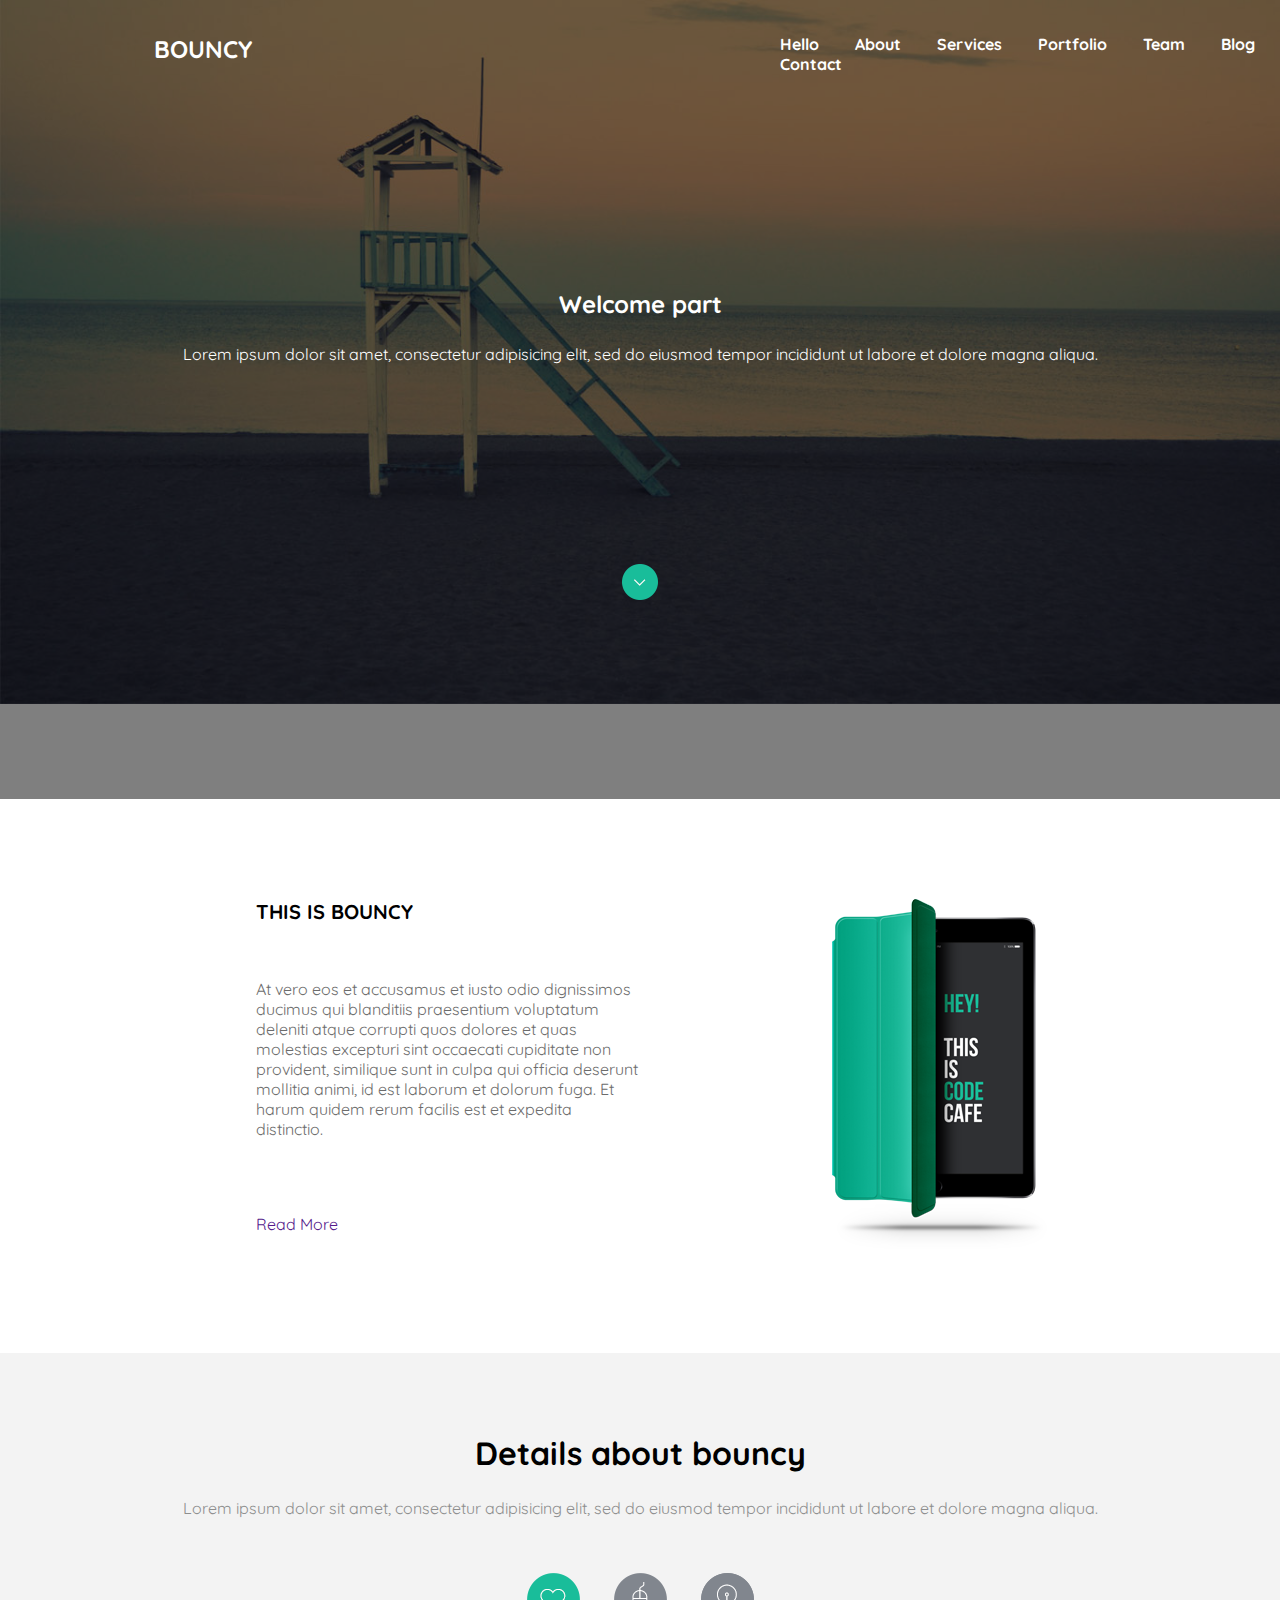
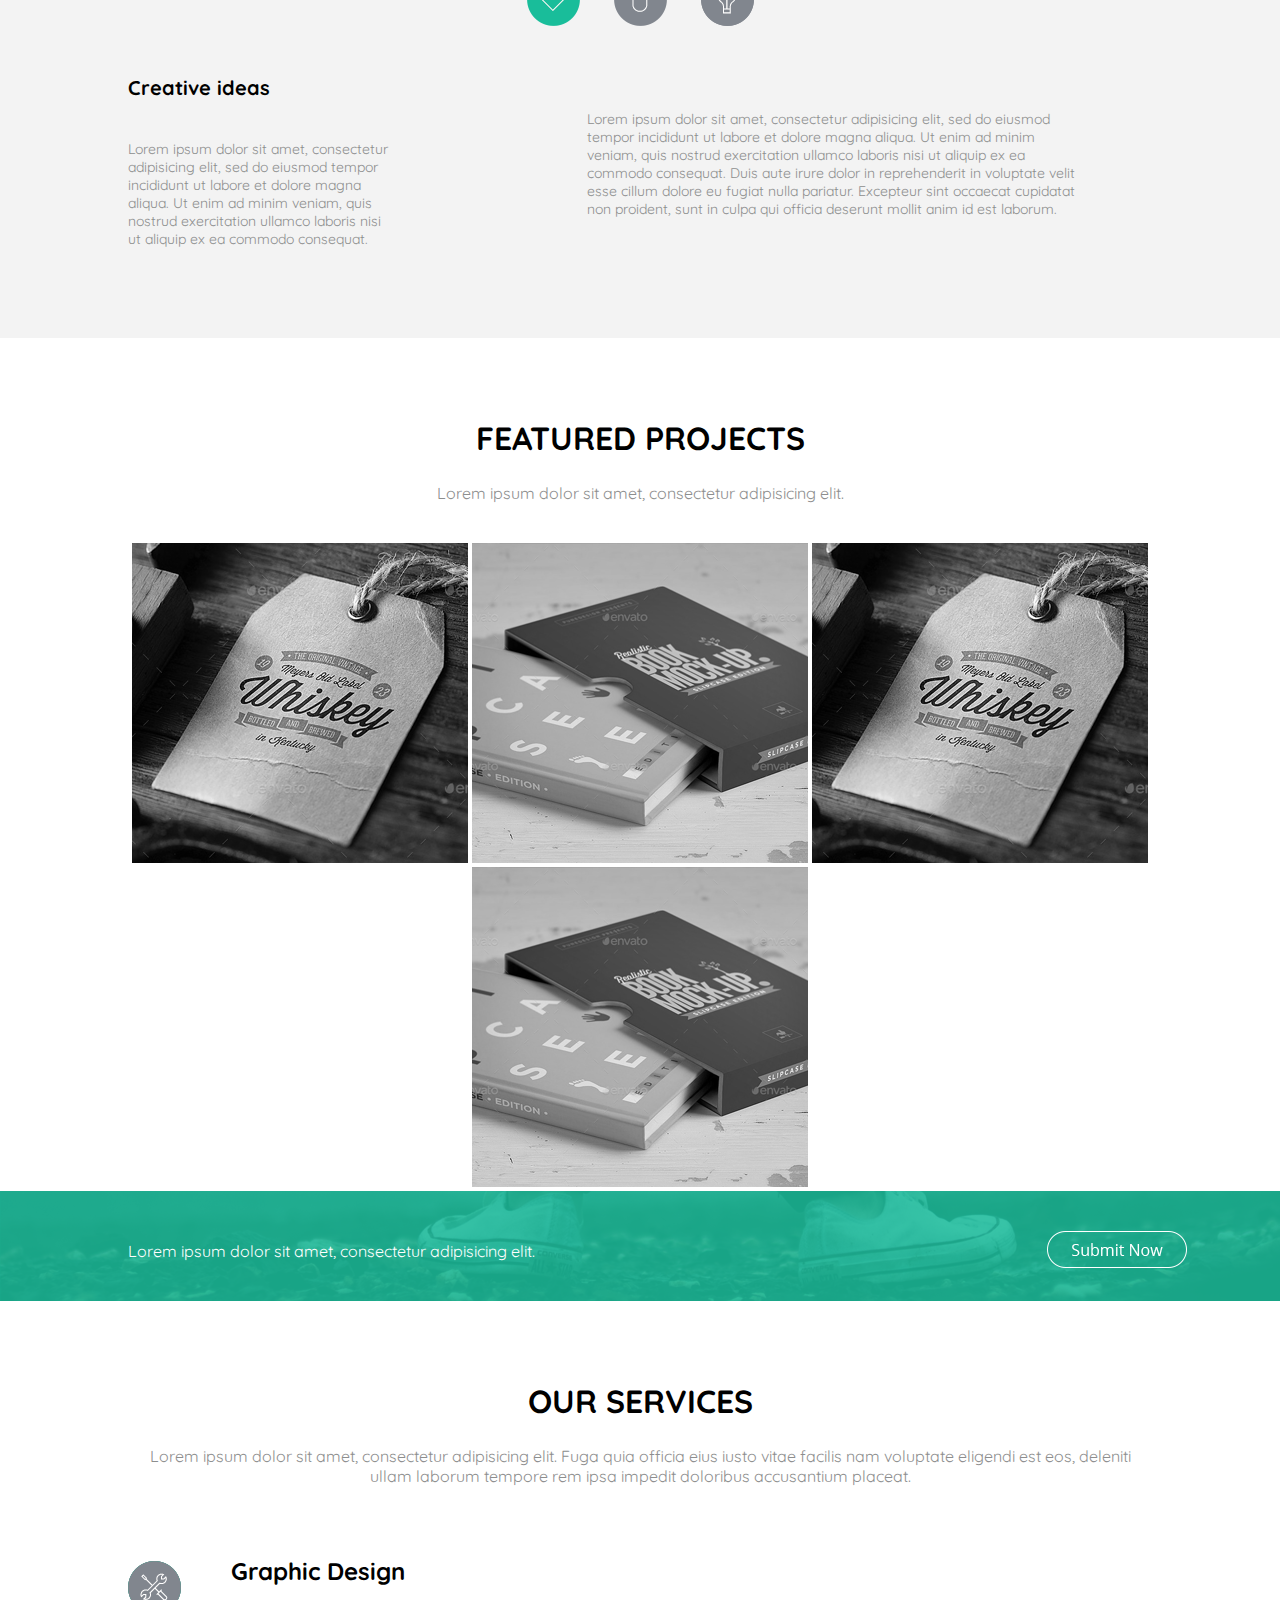
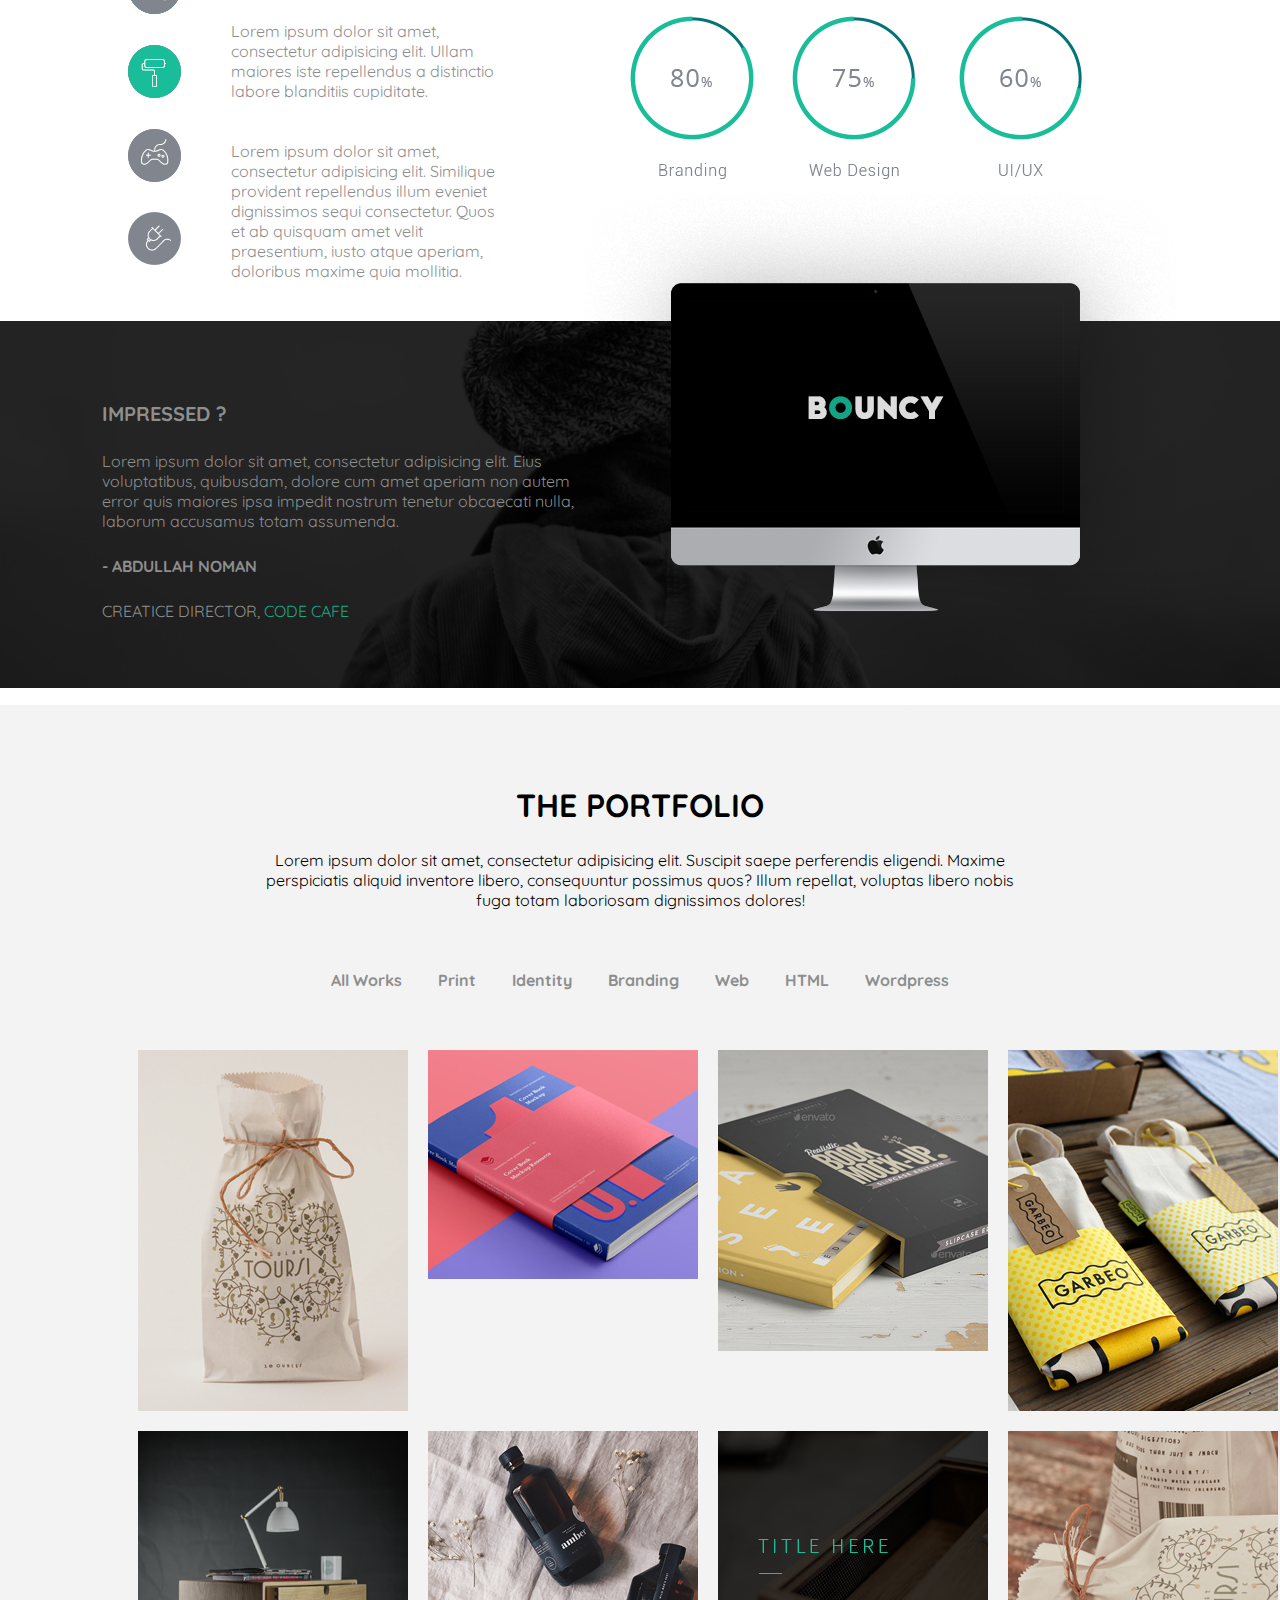
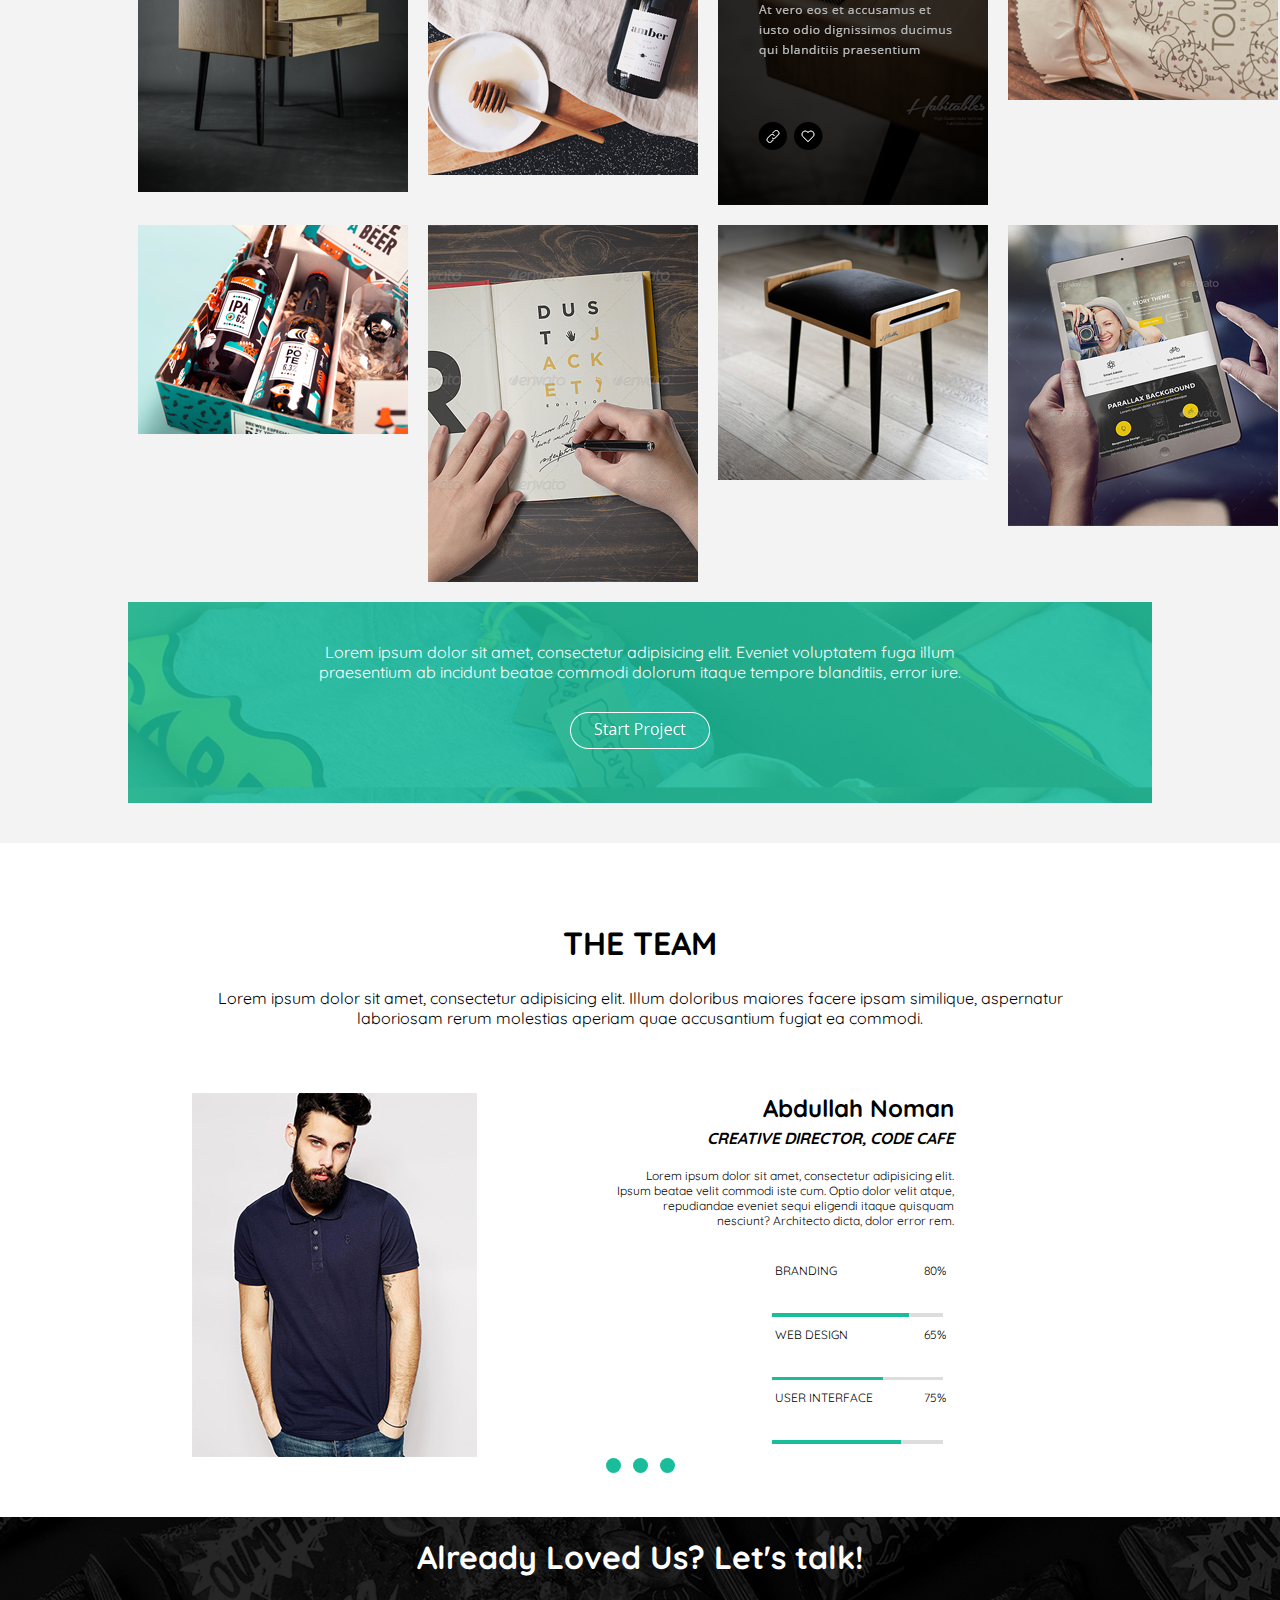
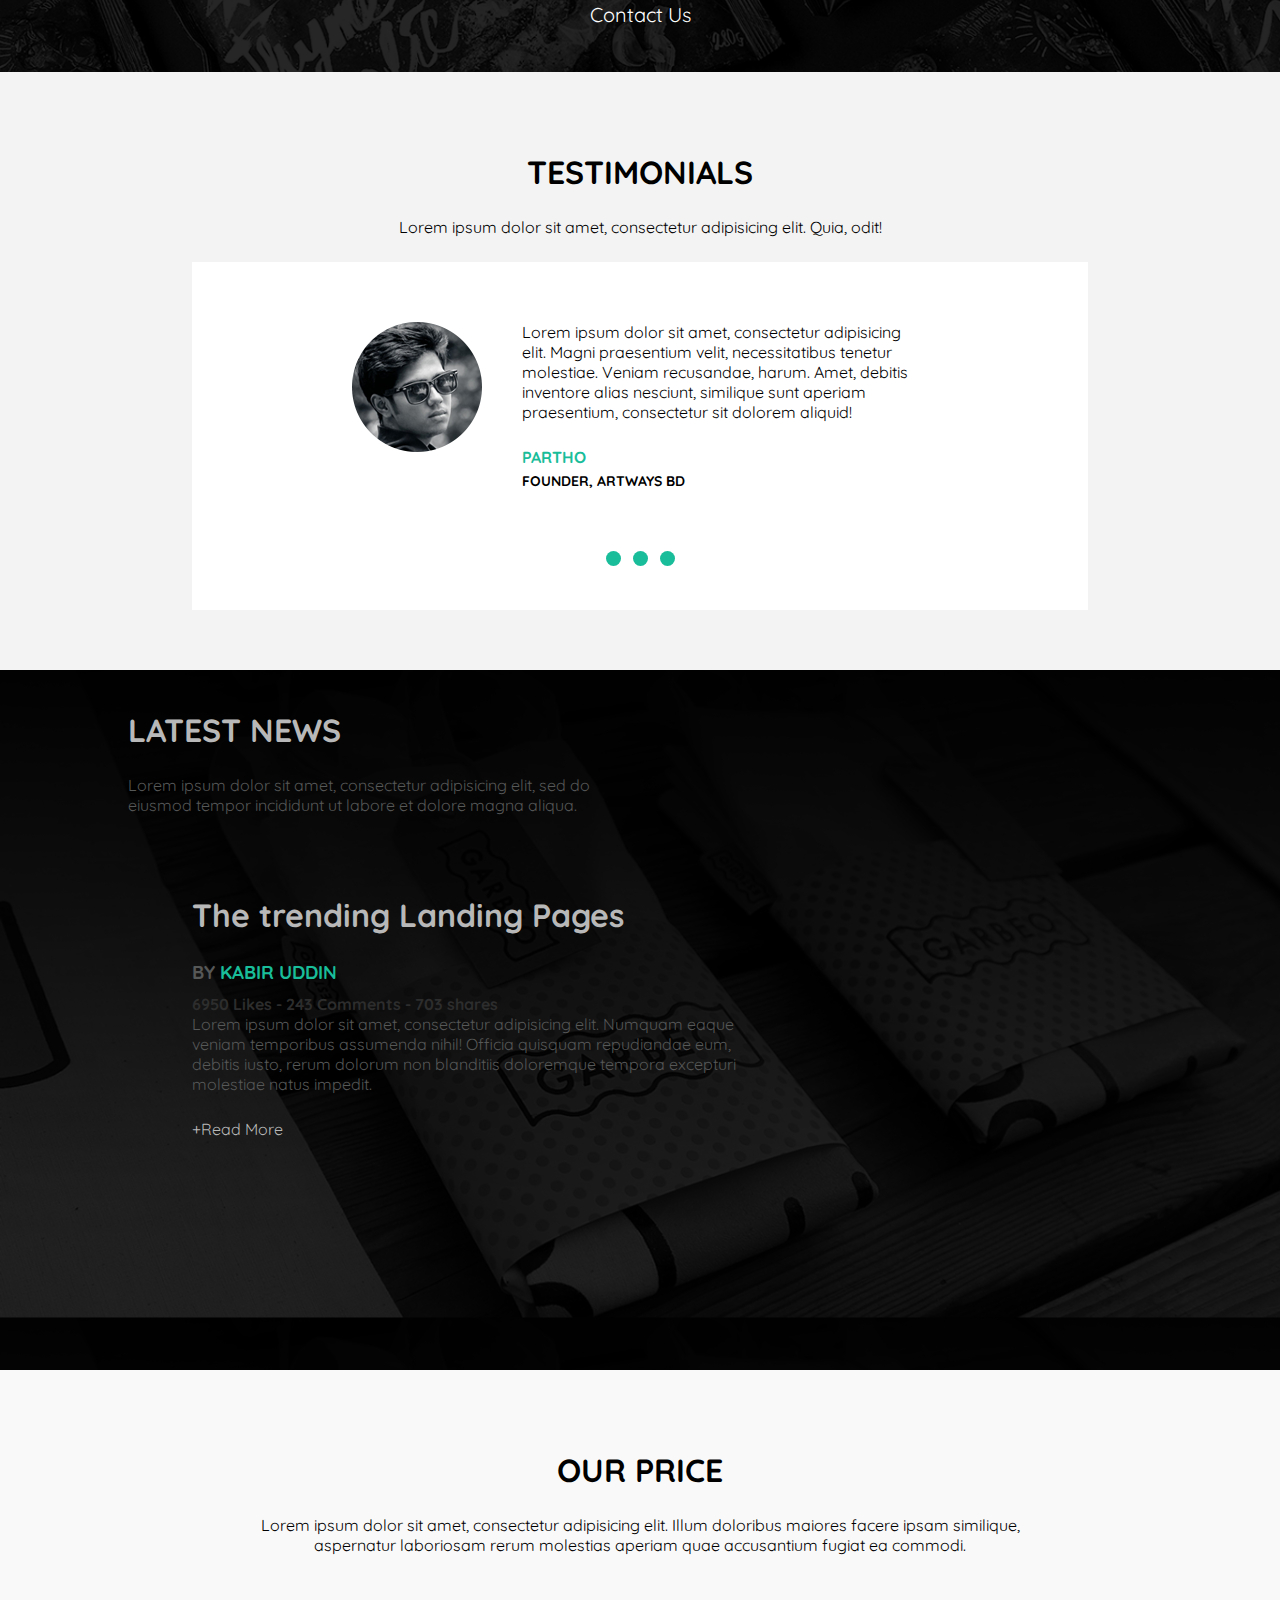
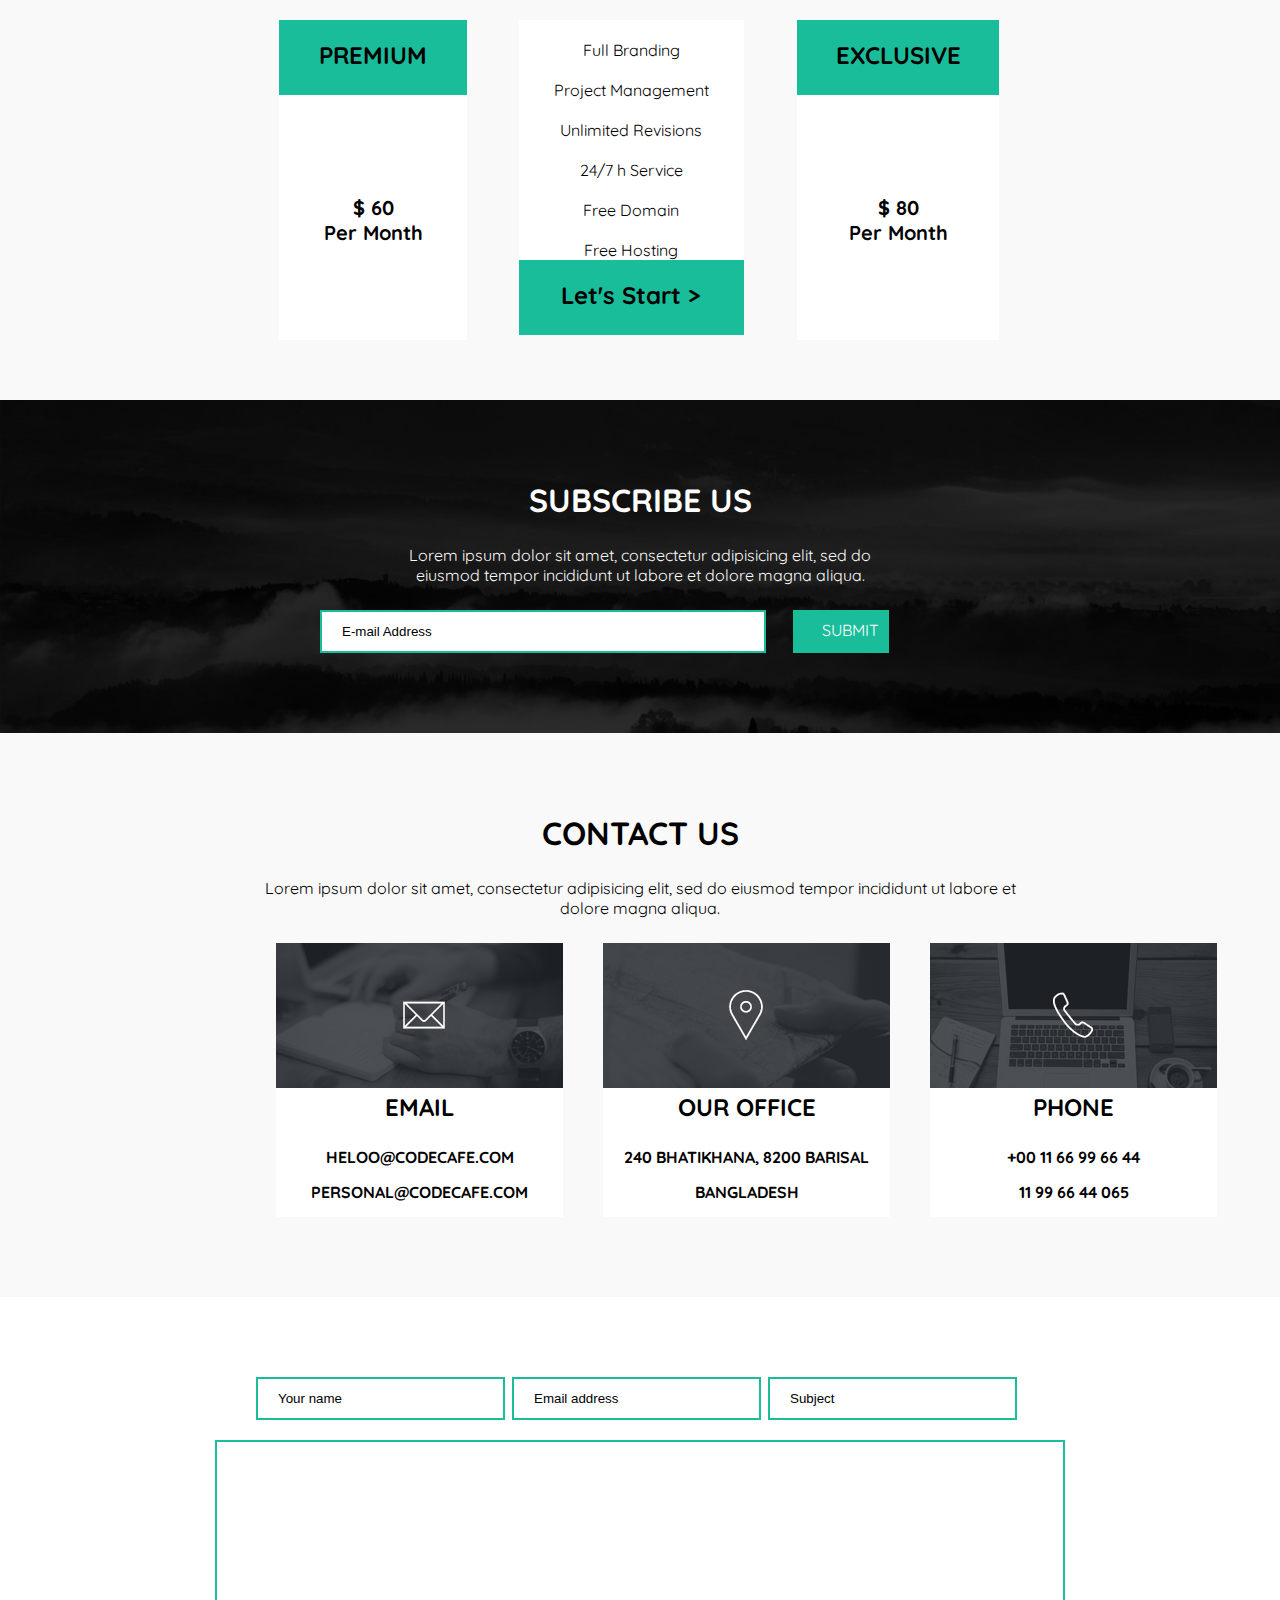
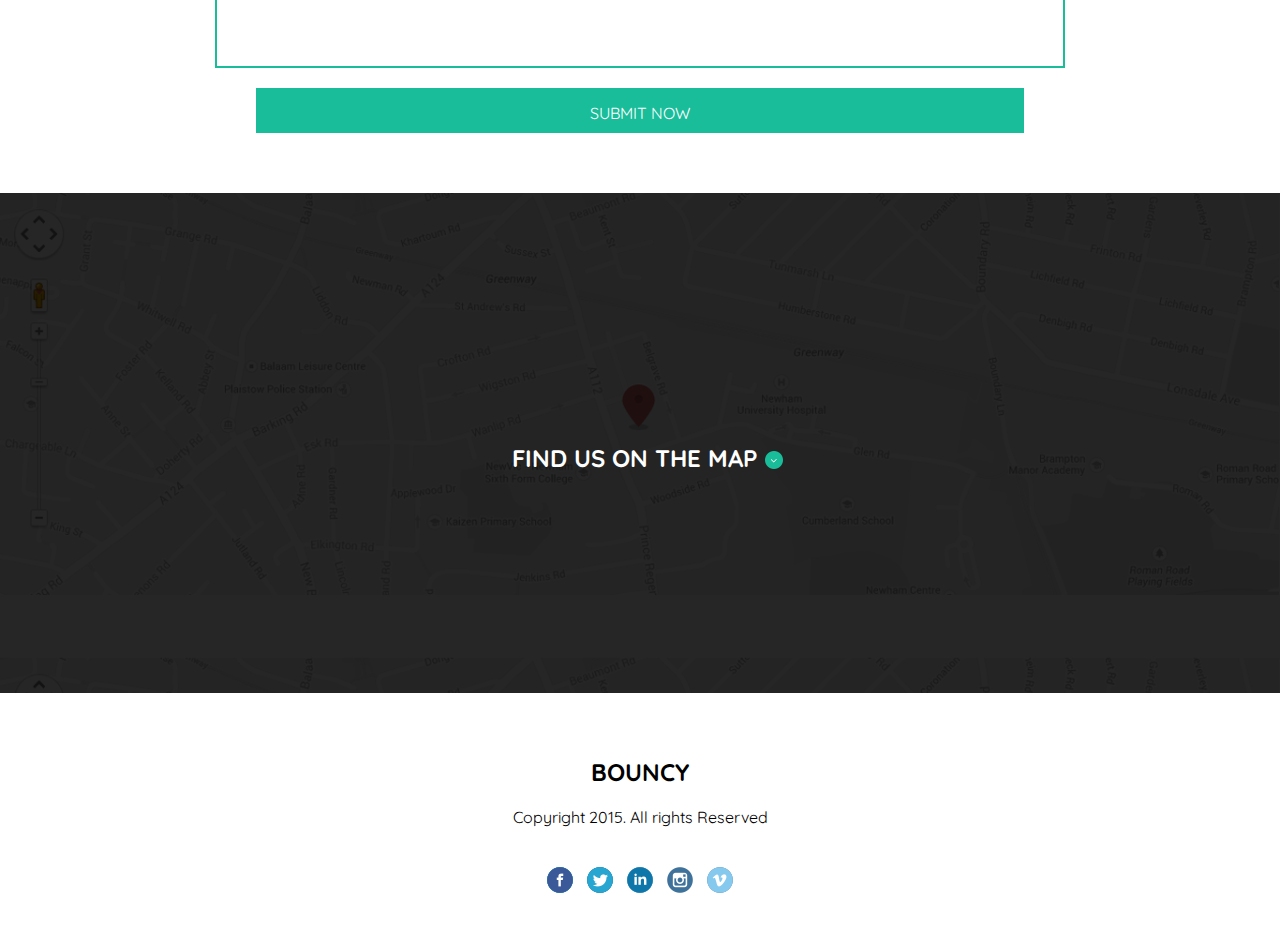
==== commit 36def74f: "full site" ====
--- a/index.html
+++ b/index.html
@@ -16,8 +16,8 @@
 			 	<a href="#services">Services</a>
 			 	<a href="#portfolio">Portfolio</a>
 			 	<a href="#team">Team</a>
-			 	<a href="">Blog</a>
-			 	<a href="">Contact</a>
+			 	<a href="#blog">Blog</a>
+			 	<a href="#contact">Contact</a>
 			 	<a href="" id="menu" class="icon">&#9776;</a>
 			 </div> 
 		</nav>
@@ -192,64 +192,6 @@
 							</div>
 						</div>
 					</div>
-					<div class="team_slider_info fade">
-						<img src="images/team/team_member.png" alt="">
-						<div class="team_information">
-							<h2 align="right">Abdullah Noman</h2>
-							<h3 align="right">CREATIVE DIRECTOR, CODE CAFE</h3>
-							<p align="right">Lorem ipsum dolor sit amet, consectetur adipisicing elit. Ipsum beatae velit commodi iste cum. Optio dolor velit atque, repudiandae eveniet sequi eligendi itaque quisquam nesciunt? Architecto dicta, dolor error rem.</p>
-							<div class="skill">
-								<p align="left">BRANDING</p>
-								<p align="right">80%</p>
-							</div>
-							<div class="container" align="right">
-								<div class="information skill1">|</div>
-							</div>
-							<div class="skill">
-								<p align="left">WEB DESIGN</p>
-								<p align="right">65%</p>
-							</div>
-							<div class="container" align="right">
-								<div class="information skill2">|</div>
-							</div>
-							<div class="skill">
-								<p align="left">USER INTERFACE</p>
-								<p align="right">75%</p>
-							</div>
-							<div class="container" align="right">
-								<div class="information skill3">|</div>
-							</div>
-						</div>
-					</div>
-					<div class="team_slider_info fade">
-						<img src="images/team/team_member.png" alt="">
-						<div class="team_information">
-							<h2 align="right">Abdullah Noman</h2>
-							<h3 align="right">CREATIVE DIRECTOR, CODE CAFE</h3>
-							<p align="right">Lorem ipsum dolor sit amet, consectetur adipisicing elit. Ipsum beatae velit commodi iste cum. Optio dolor velit atque, repudiandae eveniet sequi eligendi itaque quisquam nesciunt? Architecto dicta, dolor error rem.</p>
-							<div class="skill">
-								<p align="left">BRANDING</p>
-								<p align="right">80%</p>
-							</div>
-							<div class="container" align="right">
-								<div class="information skill1">|</div>
-							</div>
-							<div class="skill">
-								<p align="left">WEB DESIGN</p>
-								<p align="right">65%</p>
-							</div>
-							<div class="container" align="right">
-								<div class="information skill2">|</div>
-							</div>
-							<div class="skill">
-								<p align="left">USER INTERFACE</p>
-								<p align="right">75%</p>
-							</div>
-							<div class="container" align="right">
-								<div class="information skill3">|</div>
-							</div>
-						</div>
-					</div>
 					<div style="text-align:center">
 						<span class="dot" onclick="currentSlide(1)"></span> 
 						<span class="dot" onclick="currentSlide(2)"></span> 
@@ -262,7 +204,132 @@
 				<a href=""><p>Contact Us</p></a>
 			</div>
 		</div>
-
+		<div class="main_testimonials">
+			<div class="testimonials_title">
+				<h1>TESTIMONIALS</h1>
+				<p>Lorem ipsum dolor sit amet, consectetur adipisicing elit. Quia, odit!</p>
+			</div>
+			<div class="testimonials_information">
+				<img src="images/team/testimonials.png" alt="">
+				<div class="testimonials_info">
+					<p>Lorem ipsum dolor sit amet, consectetur adipisicing elit. Magni praesentium velit, necessitatibus tenetur molestiae. Veniam recusandae, harum. Amet, debitis inventore alias nesciunt, similique sunt aperiam praesentium, consectetur sit dolorem aliquid!</p>
+					<h2>PARTHO</h2>
+					<h3>FOUNDER, ARTWAYS BD</h3>
+				</div>
+			</div>
+			<div style="text-align:center; background-color: #fff; margin: 0 15%; padding-bottom: 40px;">
+				<span class="dot" onclick="currentSlide(1)"></span> 
+				<span class="dot" onclick="currentSlide(2)"></span> 
+				<span class="dot" onclick="currentSlide(3)"></span> 
+			</div>
+		</div>
+		<div class="main_news" id="blog">
+			<div class="news_title">
+				<h1>LATEST NEWS</h1>
+				<p>Lorem ipsum dolor sit amet, consectetur adipisicing elit, sed do eiusmod
+				tempor incididunt ut labore et dolore magna aliqua.</p>
+			</div>
+			<div class="news_information">
+				<h1>The trending Landing Pages</h1>
+				<h3>BY <span>KABIR UDDIN</span></h3>
+				<h4>6950 Likes - 243 Comments - 703 shares</h4>
+				<p>Lorem ipsum dolor sit amet, consectetur adipisicing elit. Numquam eaque veniam temporibus assumenda nihil! Officia quisquam repudiandae eum, debitis iusto, rerum dolorum non blanditiis doloremque tempora excepturi molestiae natus impedit.</p>
+				<a href=""><p>+Read More</p></a>
+			</div>
+		</div>
+		<div class="main_price">
+			<div class="price_title">
+				<h1>OUR PRICE</h1>
+				<p>Lorem ipsum dolor sit amet, consectetur adipisicing elit. Illum doloribus maiores facere ipsam similique, aspernatur laboriosam rerum molestias aperiam quae accusantium fugiat ea commodi.</p>
+			</div>
+			<div class="price_information">
+				<div class="price">
+					<a href=""><h2>PREMIUM</h2></a>
+					<h3>$ 60</h3>
+					<h4>Per Month</h4>
+				</div>
+				<div class="price">
+					<p>Full Branding</p>
+					<p>Project Management</p>
+					<p>Unlimited Revisions</p>
+					<p>24/7 h Service</p>
+					<p>Free Domain</p>
+					<p>Free Hosting</p>
+					<a href=""><h2>Let's Start ></h2></a>
+				</div>
+				<div class="price">
+					<a href=""><h2>EXCLUSIVE</h2></a>
+					<h3>$ 80</h3>
+					<h4>Per Month</h4>
+				</div>
+			</div>
+		</div>
+		<div class="main_subscribe">
+			<div class="subscribe_title">
+				<h1>SUBSCRIBE US</h1>
+				<p>Lorem ipsum dolor sit amet, consectetur adipisicing elit, sed do eiusmod
+				tempor incididunt ut labore et dolore magna aliqua.</p>
+			</div>
+			<div class="subscribe">
+				<input type="text" value="E-mail Address">
+				<a href=""><p>SUBMIT</p></a>
+			</div>
+		</div>
+		<div class="main_contact" id="contact">
+			<div class="contact_title">
+				<h1>CONTACT US</h1>
+				<p>Lorem ipsum dolor sit amet, consectetur adipisicing elit, sed do eiusmod
+				tempor incididunt ut labore et dolore magna aliqua.</p>
+			</div>
+			<div class="contact_information">
+				<div class="info">
+					<a href=""><img src="images/blog/email.png" alt=""></a>
+					<h2>EMAIL</h2>
+					<h3>HELOO@CODECAFE.COM</h3>
+					<h3>PERSONAL@CODECAFE.COM</h3>
+				</div>
+				<div class="info">
+					<a href=""><img src="images/blog/address.png" alt=""></a>
+					<h2>OUR OFFICE</h2>
+					<h3>240 BHATIKHANA, 8200 BARISAL</h3>
+					<h3>BANGLADESH</h3>
+				</div>
+				<div class="info">
+					<a href=""><img src="images/blog/phone.png" alt=""></a>
+					<h2>PHONE</h2>
+					<h3>+00 11 66 99 66 44</h3>
+					<h3>11 99 66 44 065</h3>
+				</div>
+			</div>
+			<div class="contact_email">
+				<div class="first_part">
+					<input type="text" name="name" value="Your name">
+					<input type="text" name="email" value="Email address">
+					<input type="text" name="subject" value="Subject">
+				</div>
+				<div class="second_part">
+					<input type="text" name="description" value=" ">
+				</div>
+				<div class="third_part">
+					<a href="">SUBMIT NOW</a>
+				</div>
+			</div>
+			<div class="main_map">
+				<a href=""><h2>FIND US ON THE MAP</h2></a>
+				<a href=""><img src="images/blog/find_us.png" alt=""></a>
+			</div>
+		</div>
 	</main>
+	<footer>
+		<div class="footer_logo">BOUNCY</div>
+		<div class="copyright"><p>Copyright 2015. All rights Reserved</p></div>
+		<div class="social">
+			<a href="http://www.facebook.com"><img src="images/social/facebook.png" alt=""></a>
+			<a href="http://www.twitter.com"><img src="images/social/twitter.png" alt=""></a>
+			<a href="http://www.linkedin.com"><img src="images/social/linkedin.png" alt=""></a>
+			<a href="http://www.instagram.com"><img src="images/social/instagram.png" alt=""></a>
+			<a href="http://www.vimeo.com"><img src="images/social/vimeo.png" alt=""></a>
+		</div>
+	</footer>
 </body>
 </html>--- a/style.css
+++ b/style.css
@@ -103,6 +103,9 @@
 .about_right{
 	margin-left: 20%;
 }
+.about_right img:hover{
+	opacity: 1;
+}
 .main_about_details{
 	padding: 80px 0 65px 0;
 	background: #f3f3f3;
@@ -206,6 +209,9 @@
 .services_values{
 	margin: 90px 70px 0 0;
 }
+.services_values img:hover{
+	opacity: 1;
+}
 .services_bottom{
 	padding: 80px 8% 0 8%;
 	background: url(images/services/services_background.png) no-repeat;
@@ -223,6 +229,9 @@
 .services_right{
 	display: flex;
     margin-top: -210px;
+}
+.services_right img:hover{
+	opacity: 1;
 }
 .main_portfolio{
 	padding: 80px 0 40px 0;
@@ -293,22 +302,9 @@
 }
 .team_slider_info{
 	display: flex;
-	-webkit-animation-name: fade;
-	-webkit-animation-duration: 1.5s;
-	animation-name: fade;
-	animation-duration: 1.5s;
-}
-@-webkit-keyframes fade {
-	from {opacity: .4} 
-	to {opacity: 1}
-}
-
-@keyframes fade {
-	from {opacity: .4} 
-	to {opacity: 1}
 }
 .fade{
-	display: none;
+	display: flex;
 }
 .container{
 	width: 50%;
@@ -347,7 +343,7 @@
 	cursor: pointer;
 	height: 15px;
 	width: 15px;
-	margin: 0 2px;
+	margin: 0 4px;
 	background-color: #19bd9a;
 	border-radius: 50%;
 	border: 1px;
@@ -371,7 +367,229 @@
 	color: #fff;
 	font-size: 20px;
 }
-
+.main_testimonials{
+	padding: 80px 0 60px 0;
+	text-align: center;
+	background-color: #f3f3f3; 
+}
+.testimonials_information{
+	display: grid;
+	grid-template-columns: auto auto;
+	padding: 60px 160px;
+	margin: 0 15%;
+	text-align: left;
+	background-color: #fff;
+}
+.testimonials_info{
+	padding-left: 40px;
+}
+.testimonials_info h2{
+	padding-bottom: 5px;
+	font-size: 16px;
+	font-weight: bold;
+	color: #19bd9a;
+}
+.testimonials_info h3{
+	font-size: 14px;
+}
+.main_news{
+	background: url(images/blog/news_background.png);
+	background-size: 100%;
+	text-align: left;
+	color: #565757;
+	height: 650px;
+	padding: 20px 0 30px 0;
+}
+.news_title{
+	margin: 20px 50% 55px 10%; 
+}
+.news_title h1{
+	color: #b8b8b8;
+}
+.news_information{
+	margin: 0 40% 0 15%;
+}
+.news_information h1{
+	color: #b8b8b8;
+}
+.news_information h3{
+	padding-bottom: 10px;
+}
+.news_information h4{
+	color: #2d2d2d;
+}
+.news_information span{
+	color: #19bd9a;
+}
+.news_information a{
+	color: #b8b8b8;
+}
+.main_price{
+	background-color: #f9f9f9;
+	text-align: center;
+	padding-bottom: 60px; 
+}
+.price_title {
+	margin: 80px 20% 40px 20%;
+}
+.price_information{
+	display: grid;
+	grid-template-columns: auto auto auto;
+	padding: 0 20%;
+}
+.price{
+	padding: 0 10%;
+}
+.price h2{
+	padding-top: 20px;
+	background-color: #19bd9a;
+}
+.price h3{
+	padding-top: 100px;
+	background-color: #fff;
+	font-size: 20px;
+}
+.price h4{
+	padding-bottom: 95px;
+	background-color: #fff;
+	font-size: 20px;
+}
+.price p{
+	padding: 20px 0 0 0;
+	background-color: #fff;
+}
+.main_subscribe{
+	background: url(images/blog/subscribe_background.png);
+	background-size: 100%;
+	text-align: center;
+	padding: 80px 0 80px 0;
+	color: #f9f9f9;
+}
+.main_subscribe h1{
+	color: #fff;
+}
+.main_subscribe p{
+	margin: 0 30%;
+}
+.subscribe{
+	display: grid;
+	grid-template-columns: auto auto;
+	margin: 0 25%;
+}
+.subscribe a{
+	background-color: #19bd9a;
+	color: #fff;
+	margin: 0 30%;
+}
+.subscribe p{
+	padding-top: 10px;
+	padding-bottom: 10px;
+}
+.subscribe input[type=text] {
+  width: 100%;
+  padding: 12px 20px;
+  border: 2px solid #19bd9a;
+}
+.main_contact{
+	background-color: #f9f9f9;
+	text-align: center;
+	padding: 80px 0 0 0;
+}
+.contact_title p{
+	margin: 0 20%;
+}
+.contact_information{
+	display: grid;
+	grid-template-columns: auto auto auto;
+	margin: 0 20%;
+}
+.info{
+	margin: 0 20px;
+	background: #fff;
+}
+.info h3{
+	padding-bottom: 15px;
+	font-size: 16px;
+}
+.info a:hover{
+	opacity: 0.8;
+}
+.contact_email{
+	background: #fff;
+	text-align: center;
+	margin-top: 80px;
+	padding: 80px 0 60px 0 ;
+}
+.first_part{
+	display: grid;
+	grid-template-columns: auto auto auto;
+	margin: 0 20%;
+}
+.first_part input{
+	width: 80%;
+	padding: 12px 20px;
+	border: 2px solid #19bd9a;
+	margin-bottom: 20px;
+}
+.second_part{
+	margin: 0 15%;
+}
+.second_part input{
+	width: 90%;
+	height: 200px;
+	padding: 12px 20px;
+	border: 2px solid #19bd9a;
+	margin-bottom: 20px;
+}
+.third_part{
+	margin: 0 20%;
+	background-color: #19bd9a;
+	padding-top: 15px;
+	height: 30px;
+}
+.third_part a{
+	color: #fff;
+}
+.main_map{
+	background: url(images/blog/map.png);
+	background-size: 100%;
+	display: flex;
+	height: 250px;
+	padding: 250px 0 0 40%;
+}
+.main_map h2{
+	color: #fff;
+	padding-bottom: 0;
+}
+.main_map a{
+	height: 30px;
+}
+.main_map img{
+	padding: 8px;
+	height: 18px;
+}
+footer{
+	padding: 30px 0 30px 0;
+	text-align: center;
+}
+.footer_logo{
+	text-transform: uppercase;
+	color: #000;
+	font-weight: 800;
+	font-size:24px;
+	cursor: pointer;
+	margin-top: 34px;
+	padding-bottom: 20px;
+}
+.copyright{
+	padding-bottom: 10px;
+}
+.social img{
+	margin: 5px;
+}
+img:hover{
+	opacity: 0.8;
+}
 @media only screen and(max-width: 1024px){
 	nav{
 	margin-top: 34px;
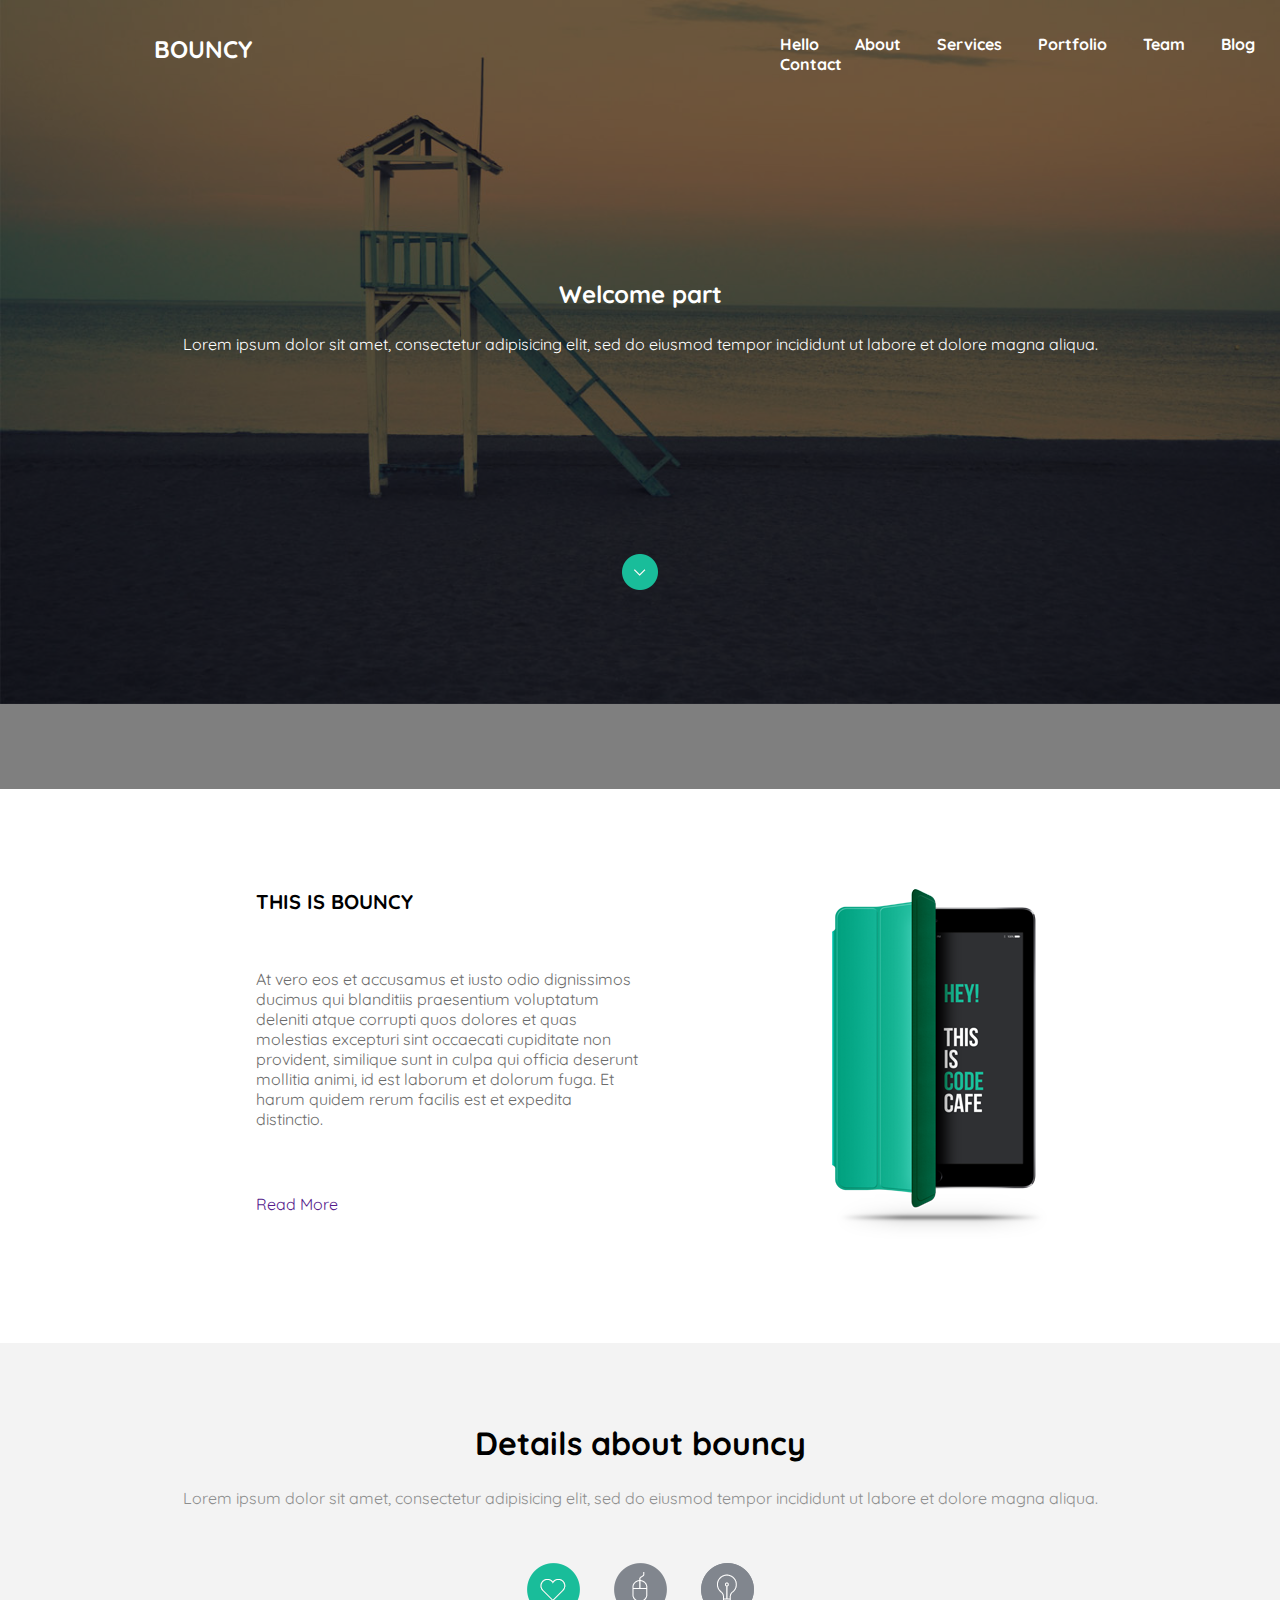
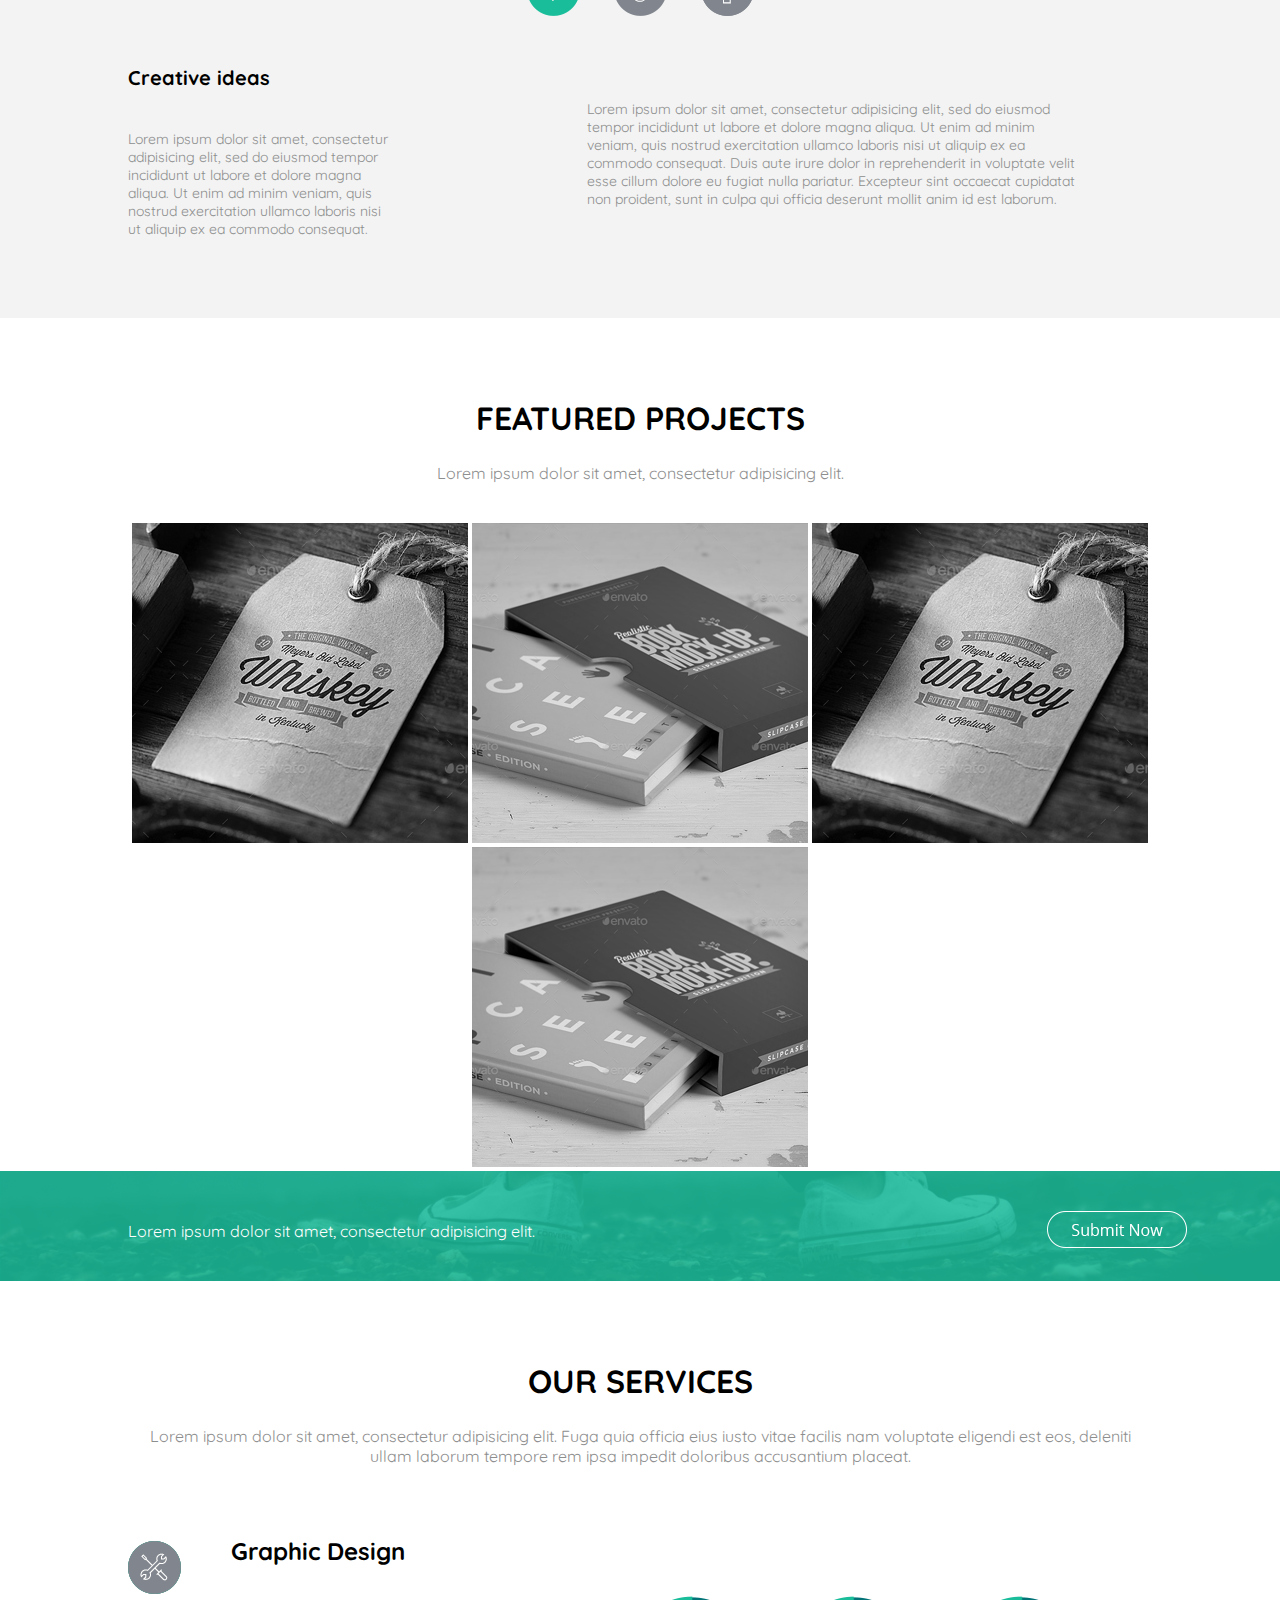
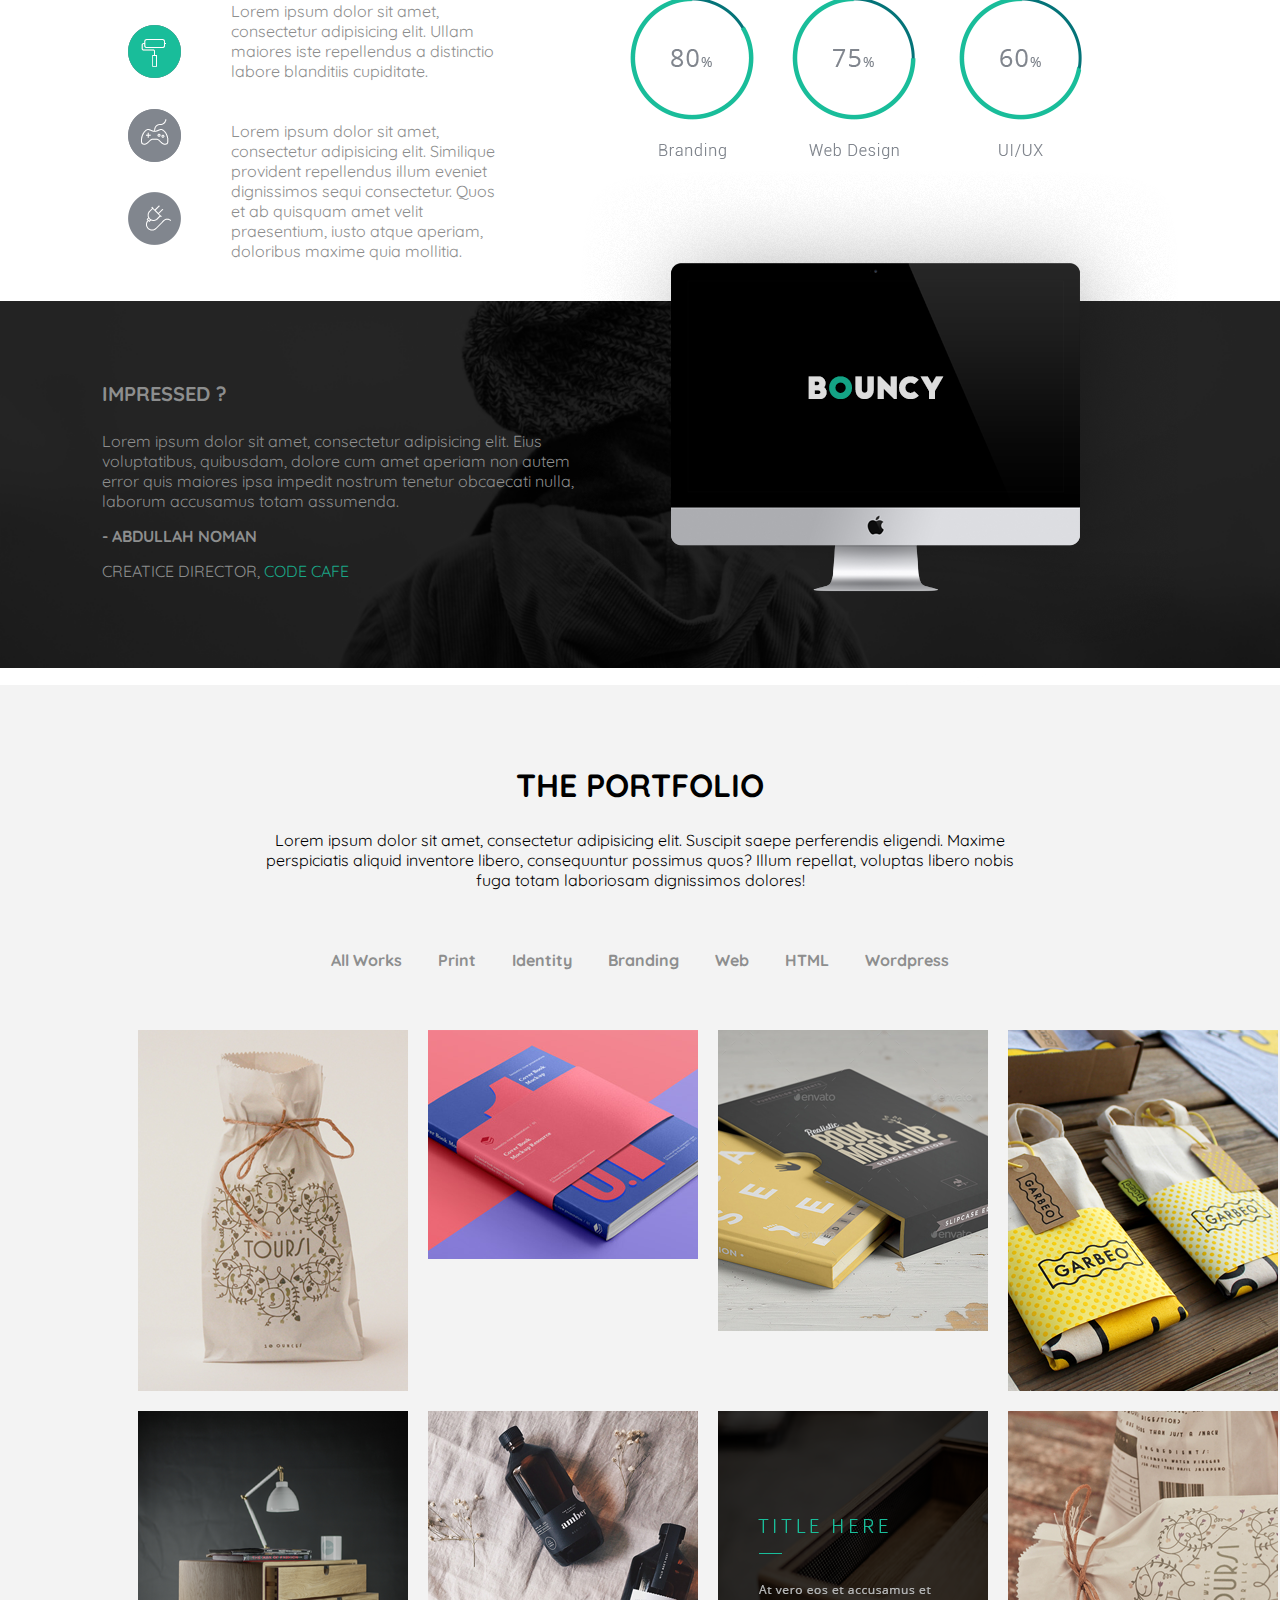
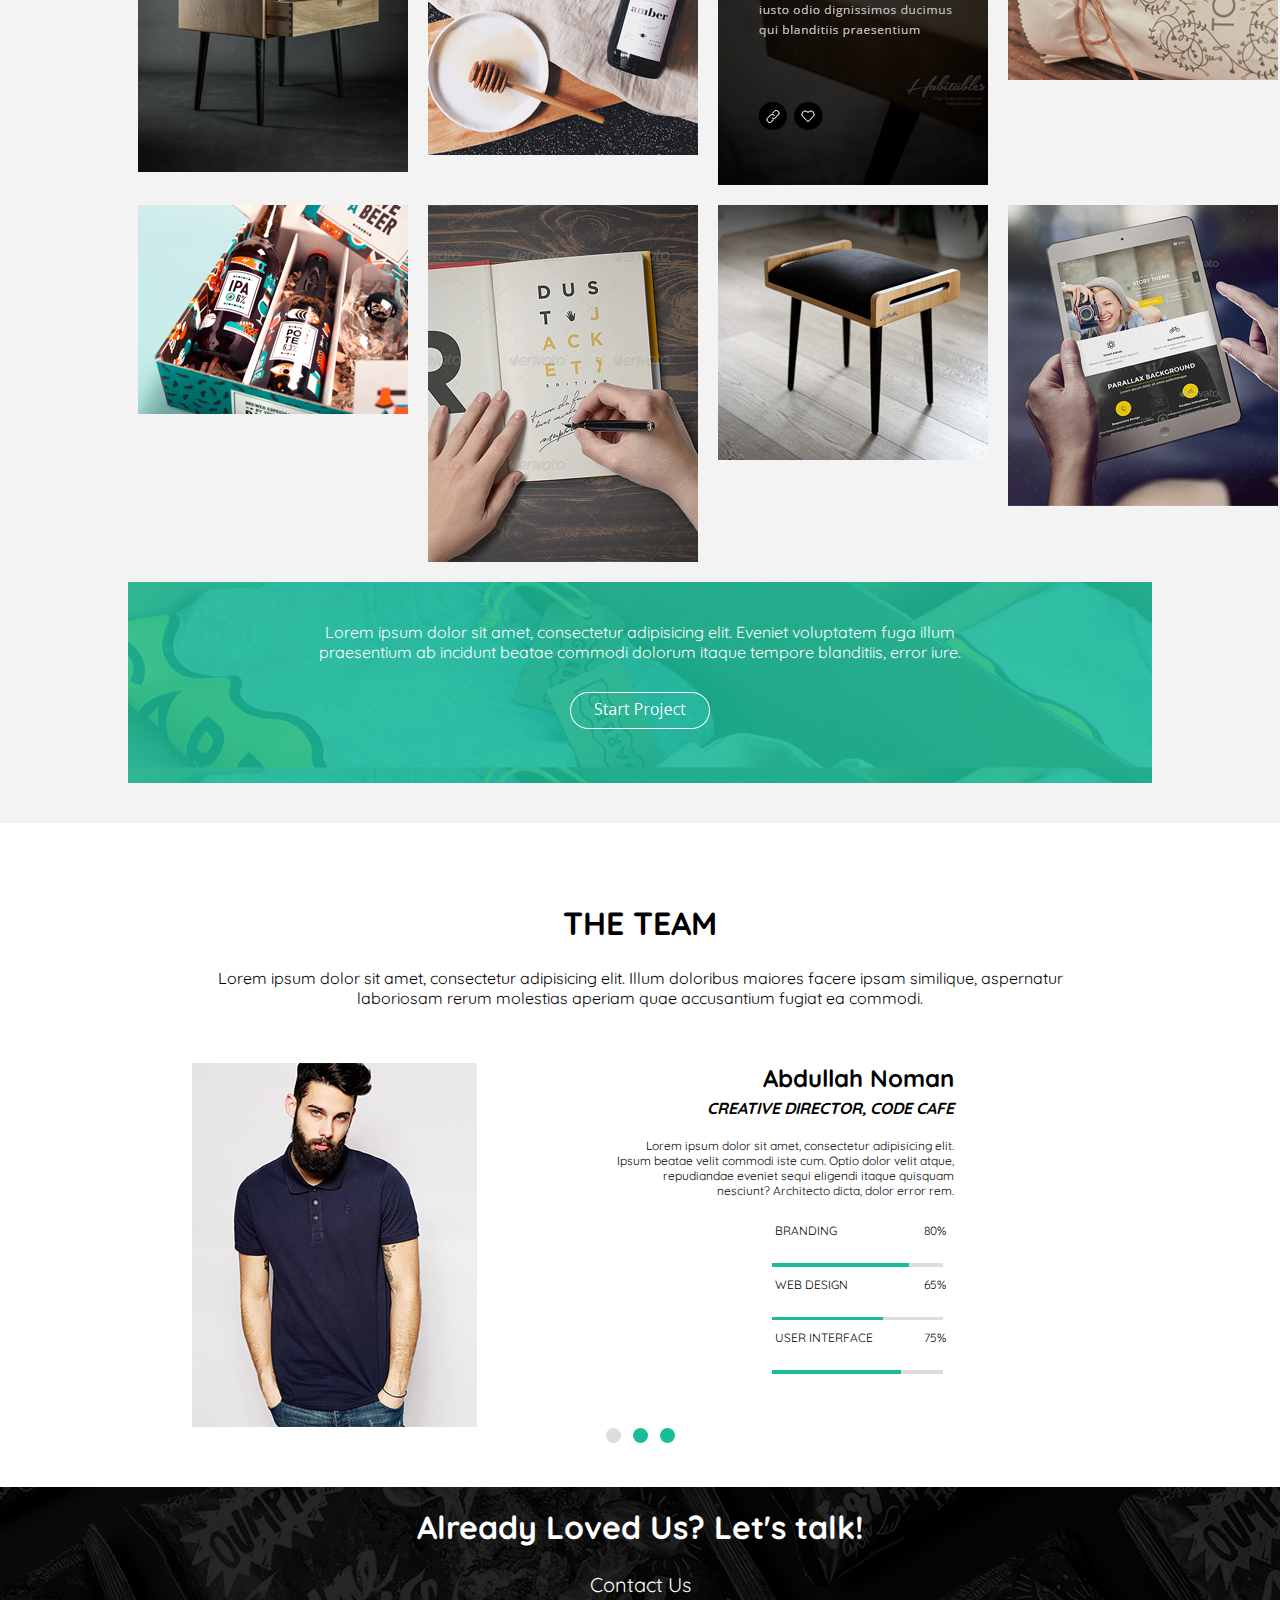
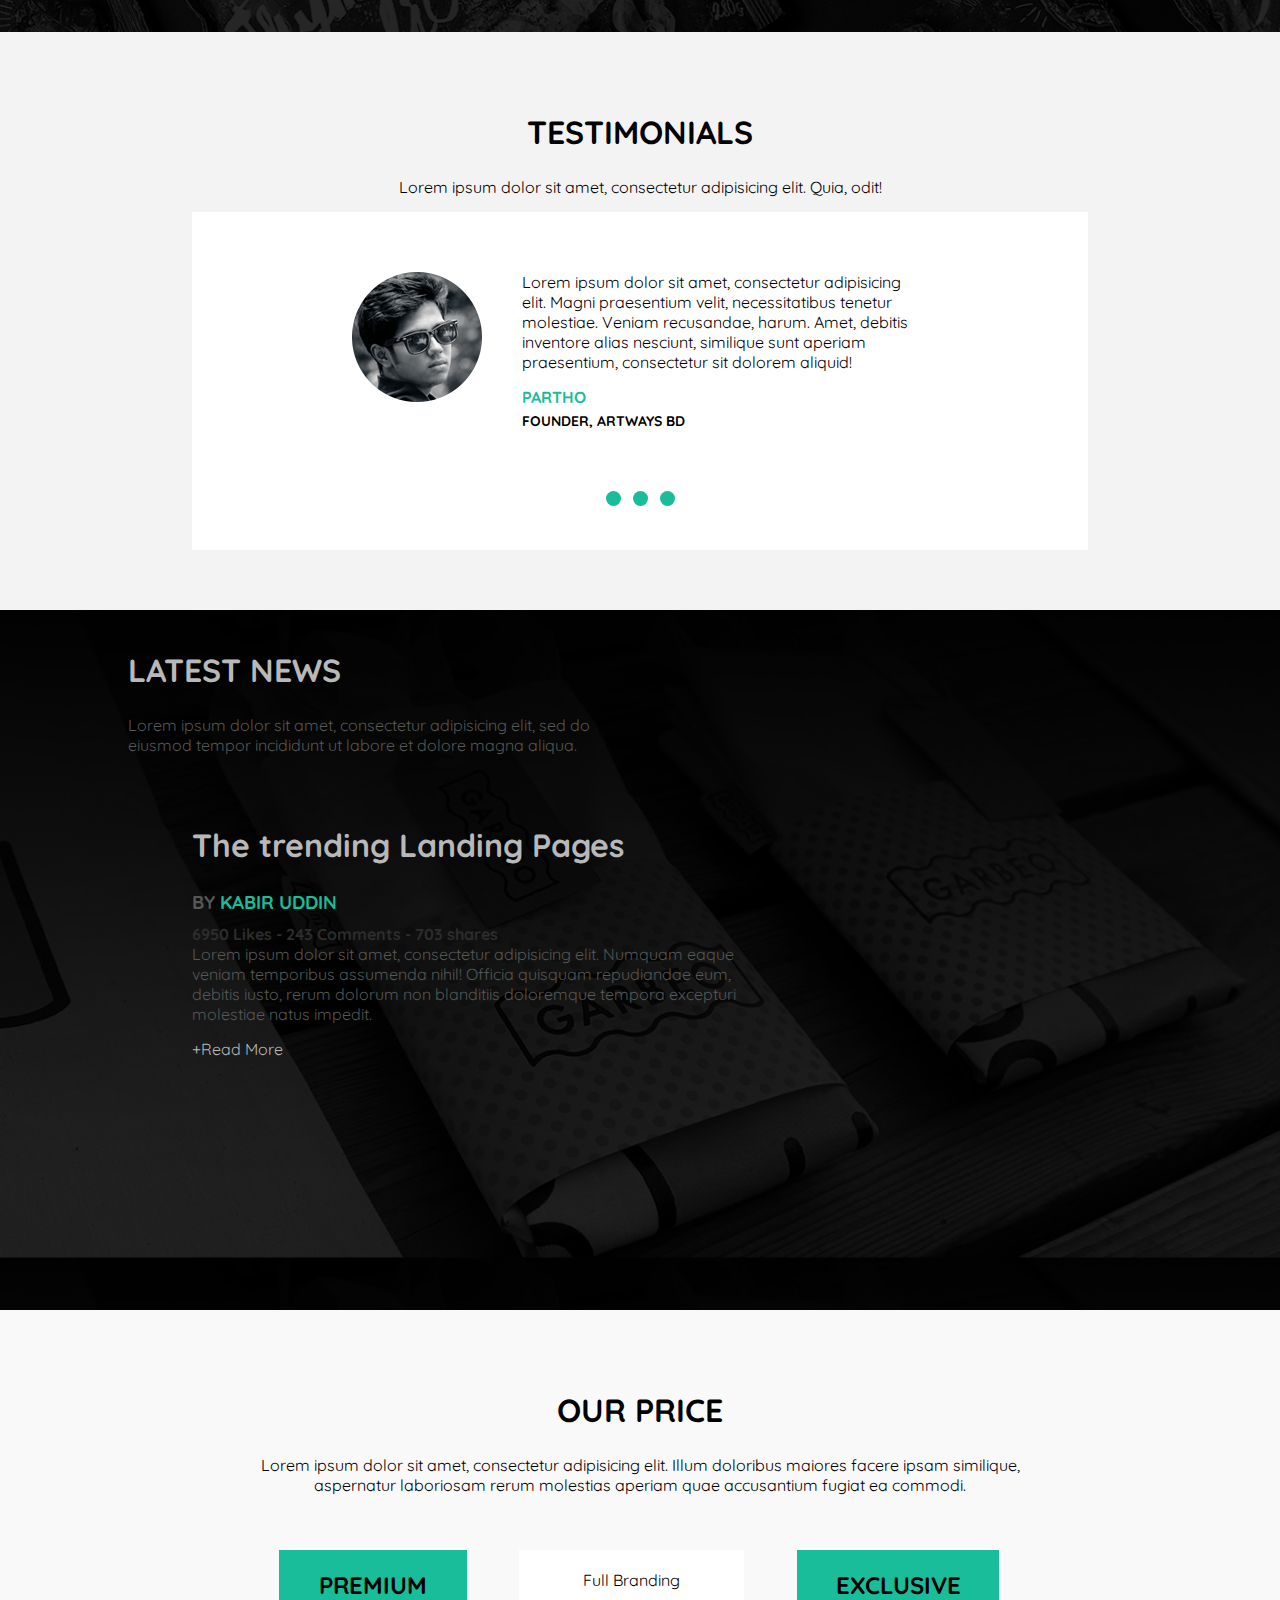
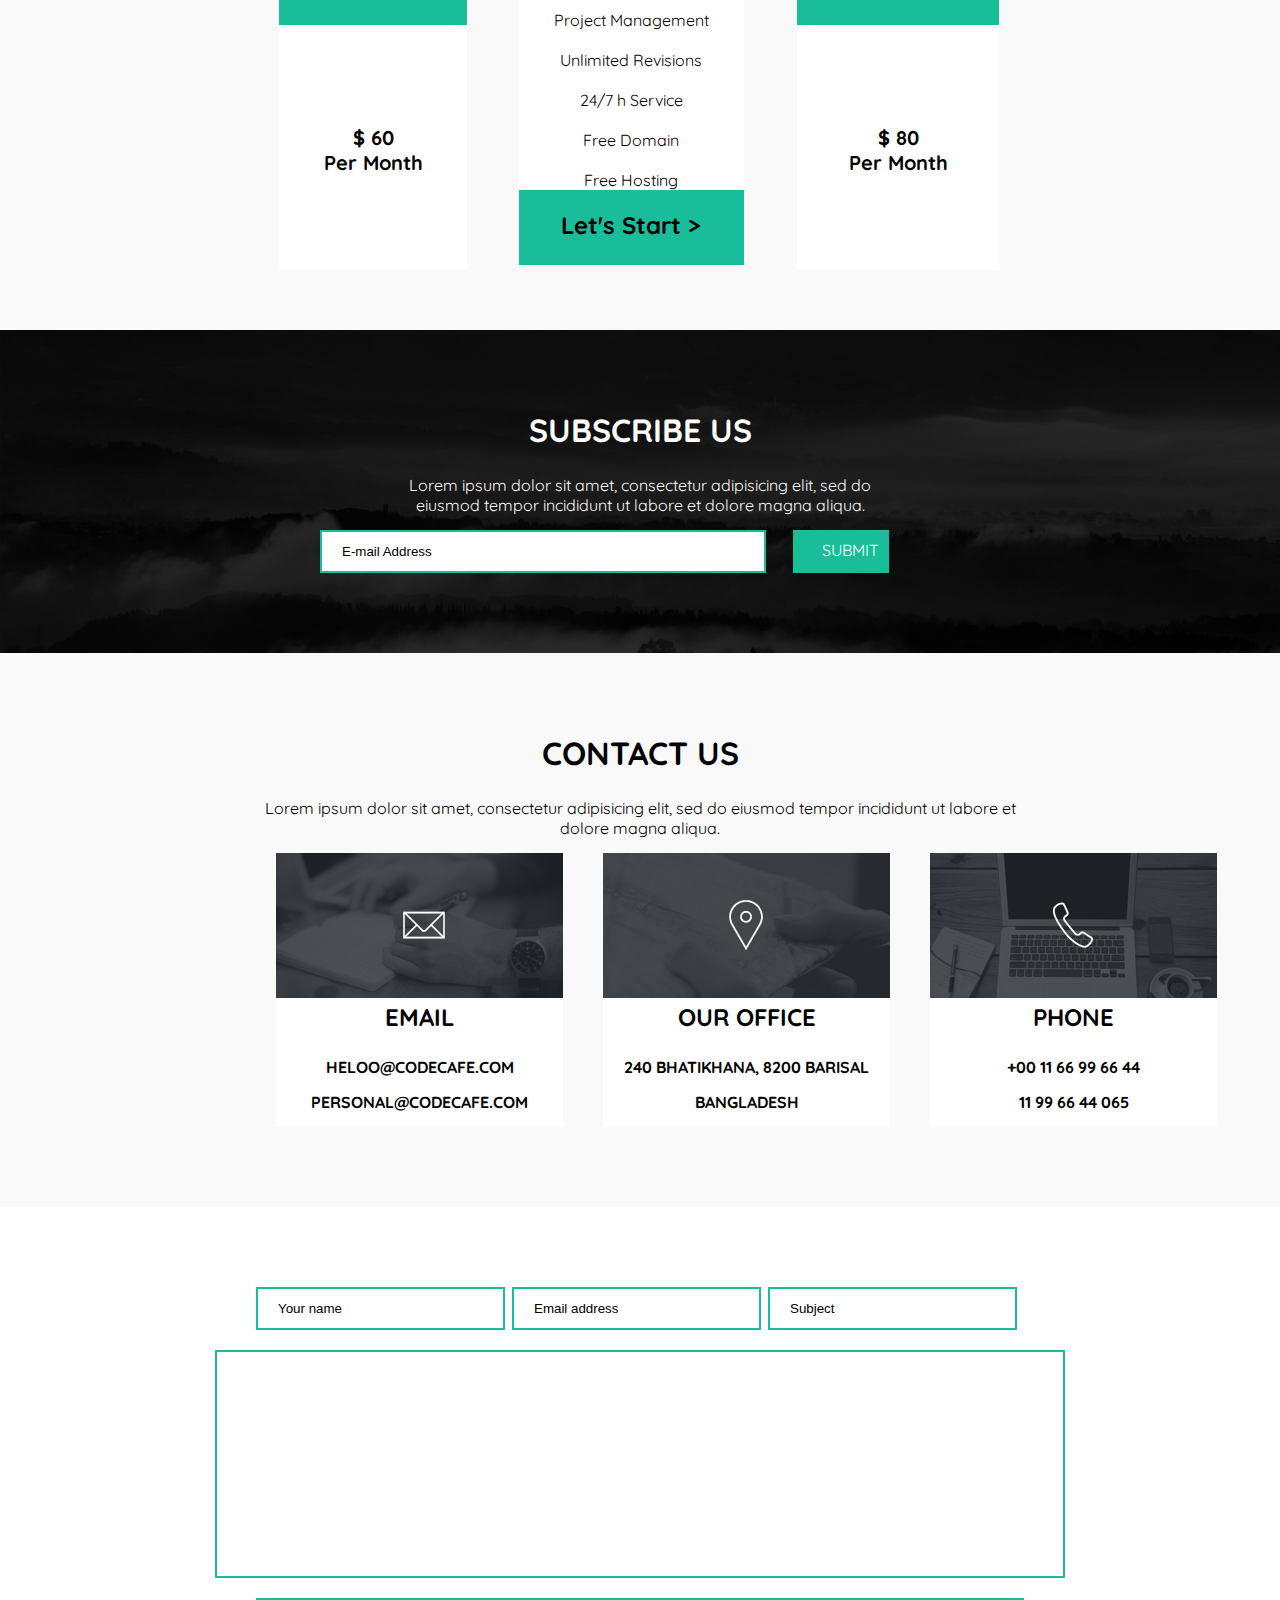
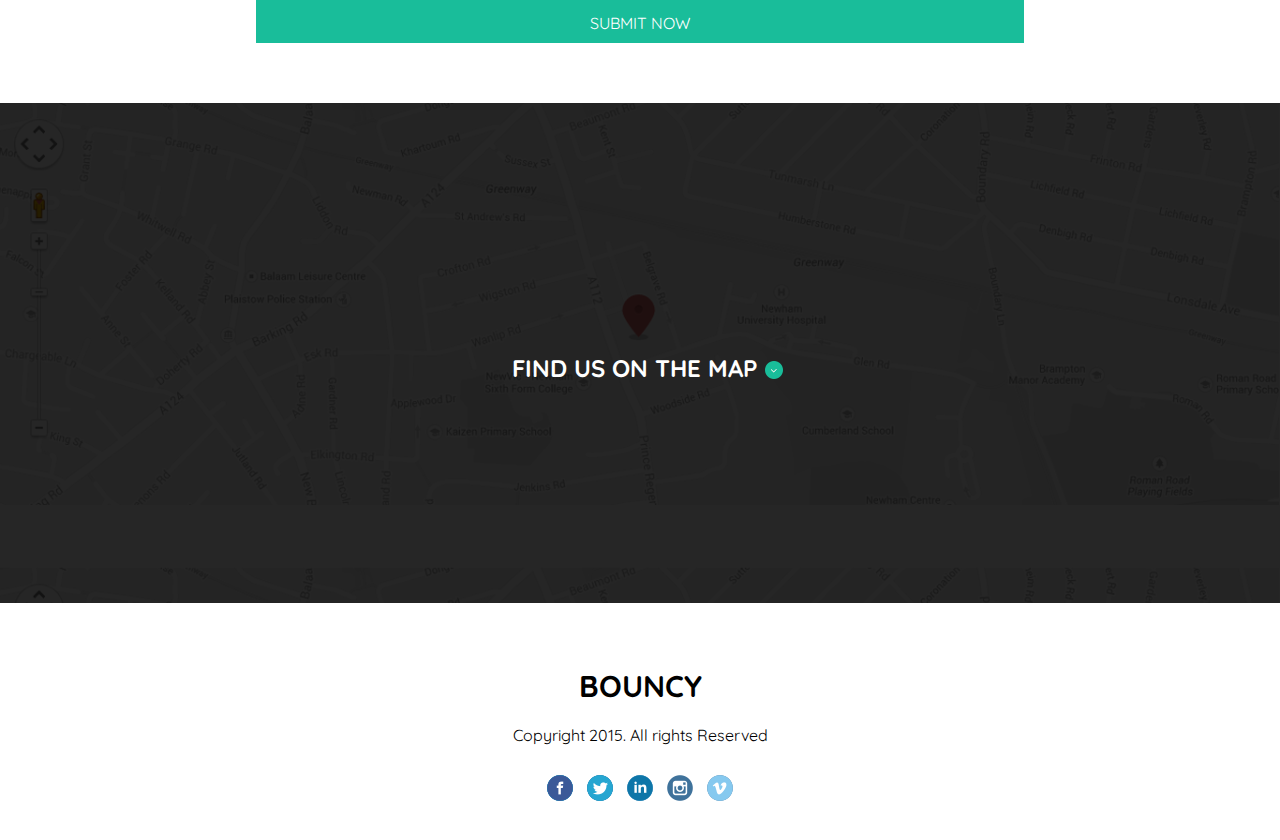
==== commit a67379a6: "slider_1" ====
--- a/index.html
+++ b/index.html
@@ -2,9 +2,12 @@
 <html lang="en">
 <head>
 	<meta charaset="UTF-8">
-	<title>1 Page site</title>
+	<title>Bouncy</title>
 	<link rel="stylesheet" type="text/css" href="style.css">
 	<link href="https://fonts.googleapis.com/css?family=Quicksand" rel="stylesheet">
+	<link rel="stylesheet" type="text/css" href="css/slick.css">
+	<link rel="stylesheet" type="text/css" href="css/slick-theme.css">
+	
 </head>
 <body>
 	<header>
@@ -192,6 +195,64 @@
 							</div>
 						</div>
 					</div>
+					<div class="team_slider_info fade">
+						<img src="images/team/team_member_1.png" alt="">
+						<div class="team_information">
+							<h2 align="right">Abdullah Noman</h2>
+							<h3 align="right">CREATIVE DIRECTOR, CODE CAFE</h3>
+							<p align="right">Lorem ipsum dolor sit amet, consectetur adipisicing elit. Ipsum beatae velit commodi iste cum. Optio dolor velit atque, repudiandae eveniet sequi eligendi itaque quisquam nesciunt? Architecto dicta, dolor error rem.</p>
+							<div class="skill">
+								<p align="left">BRANDING</p>
+								<p align="right">60%</p>
+							</div>
+							<div class="container" align="right">
+								<div class="information skill1">|</div>
+							</div>
+							<div class="skill">
+								<p align="left">WEB DESIGN</p>
+								<p align="right">65%</p>
+							</div>
+							<div class="container" align="right">
+								<div class="information skill2">|</div>
+							</div>
+							<div class="skill">
+								<p align="left">USER INTERFACE</p>
+								<p align="right">75%</p>
+							</div>
+							<div class="container" align="right">
+								<div class="information skill3">|</div>
+							</div>
+						</div>
+					</div>
+					<div class="team_slider_info fade">
+						<img src="images/team/team_member_2.png" alt="">
+						<div class="team_information">
+							<h2 align="right">Abdullah Noman</h2>
+							<h3 align="right">CREATIVE DIRECTOR, CODE CAFE</h3>
+							<p align="right">Lorem ipsum dolor sit amet, consectetur adipisicing elit. Ipsum beatae velit commodi iste cum. Optio dolor velit atque, repudiandae eveniet sequi eligendi itaque quisquam nesciunt? Architecto dicta, dolor error rem.</p>
+							<div class="skill">
+								<p align="left">BRANDING</p>
+								<p align="right">90%</p>
+							</div>
+							<div class="container" align="right">
+								<div class="information skill1">|</div>
+							</div>
+							<div class="skill">
+								<p align="left">WEB DESIGN</p>
+								<p align="right">65%</p>
+							</div>
+							<div class="container" align="right">
+								<div class="information skill2">|</div>
+							</div>
+							<div class="skill">
+								<p align="left">USER INTERFACE</p>
+								<p align="right">75%</p>
+							</div>
+							<div class="container" align="right">
+								<div class="information skill3">|</div>
+							</div>
+						</div>
+					</div>
 					<div style="text-align:center">
 						<span class="dot" onclick="currentSlide(1)"></span> 
 						<span class="dot" onclick="currentSlide(2)"></span> 
@@ -331,5 +392,10 @@
 			<a href="http://www.vimeo.com"><img src="images/social/vimeo.png" alt=""></a>
 		</div>
 	</footer>
+	
+	<script type="text/javascript" src="js/jquery-3.3.1.js"></script>
+	<script type="text/javascript" src="js/slider.js">
+		
+	</script>
 </body>
 </html>--- a/style.css
+++ b/style.css
@@ -20,7 +20,7 @@
 	color: #000;
 }
 p{
-	padding-bottom: 25px;
+	padding-bottom: 15px;
 }
 body{
 	font-family: 'Quicksand', sans-serif;
@@ -301,10 +301,24 @@
 	font-size: 12px;
 }
 .team_slider_info{
-	display: flex;
+	display: none;
 }
 .fade{
 	display: flex;
+	-webkit-animation-name: fade;
+	-webkit-animation-duration: 1.5s;
+	animation-name: fade;
+	animation-duration: 1.5s;
+}
+
+@-webkit-keyframes fade {
+  from {opacity: .4} 
+  to {opacity: 1}
+}
+
+@keyframes fade {
+  from {opacity: .4} 
+  to {opacity: 1}
 }
 .container{
 	width: 50%;
@@ -576,7 +590,7 @@
 	text-transform: uppercase;
 	color: #000;
 	font-weight: 800;
-	font-size:24px;
+	font-size:30px;
 	cursor: pointer;
 	margin-top: 34px;
 	padding-bottom: 20px;
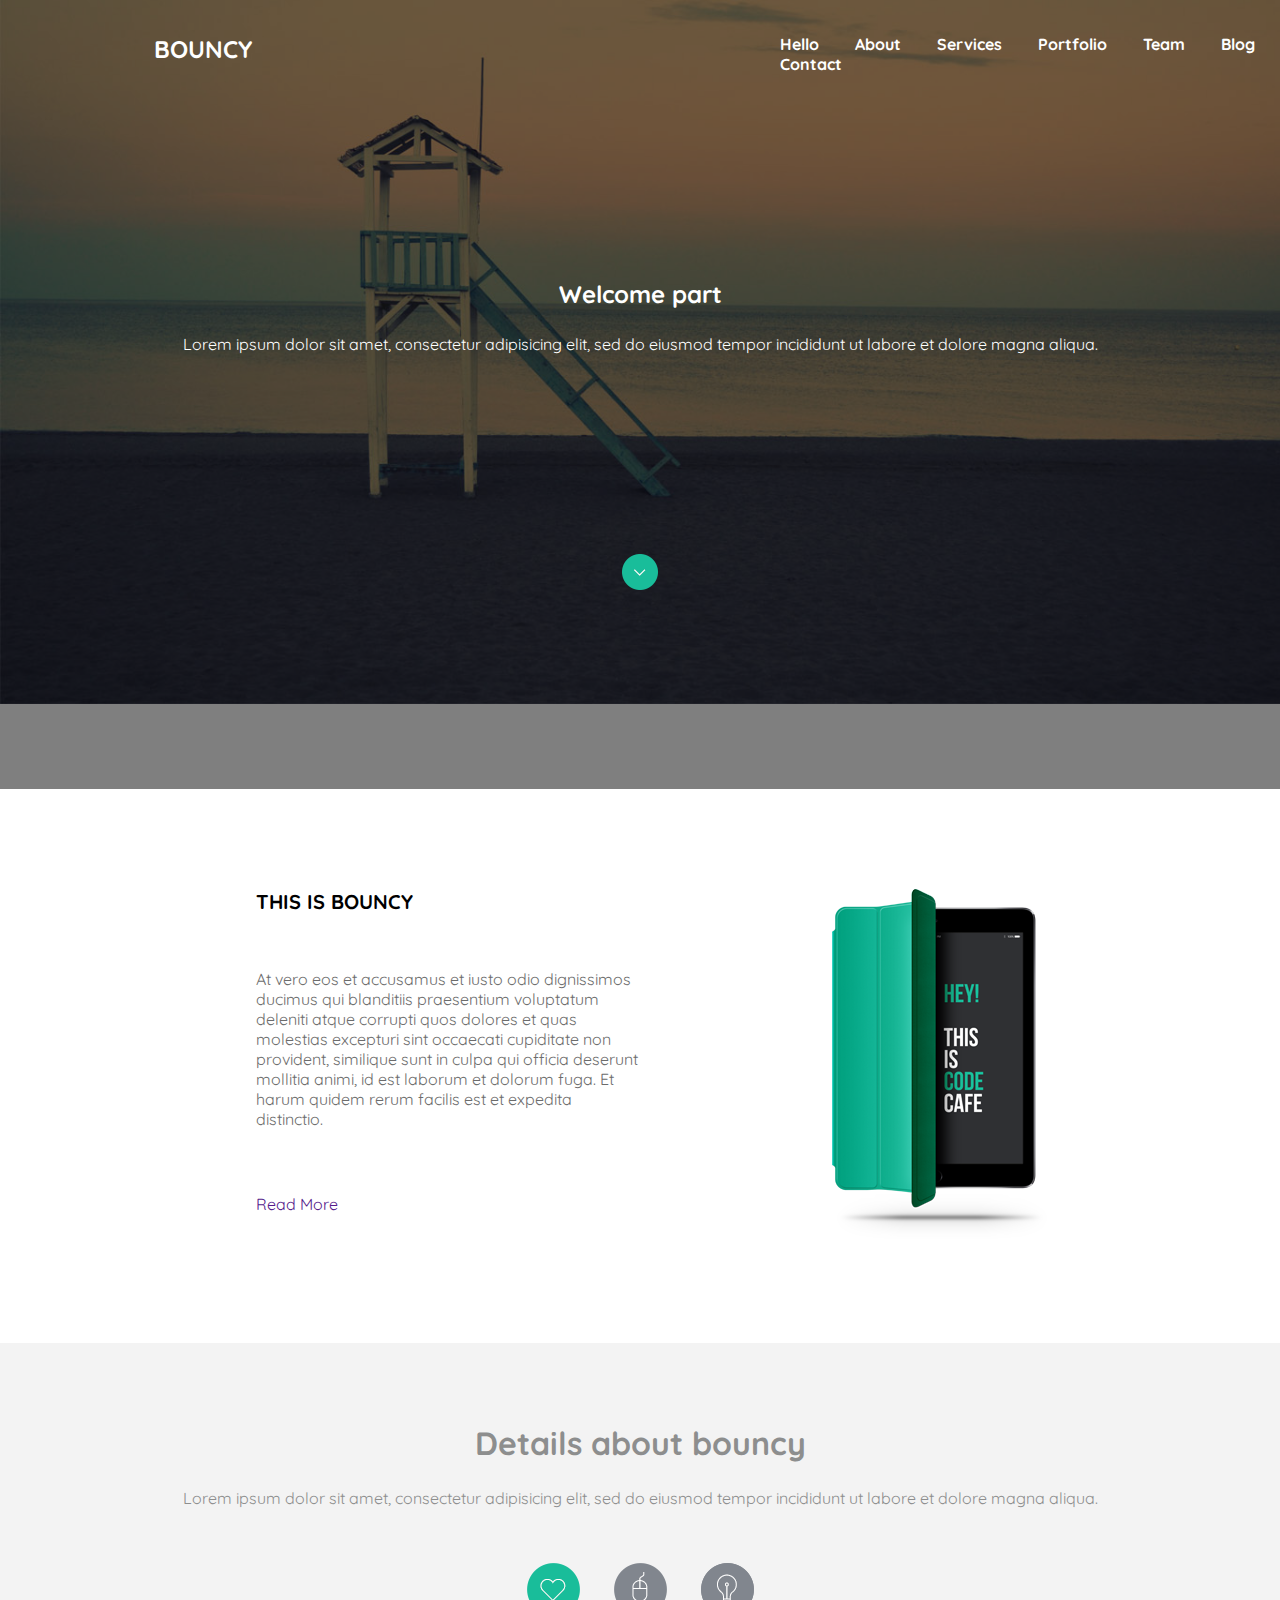
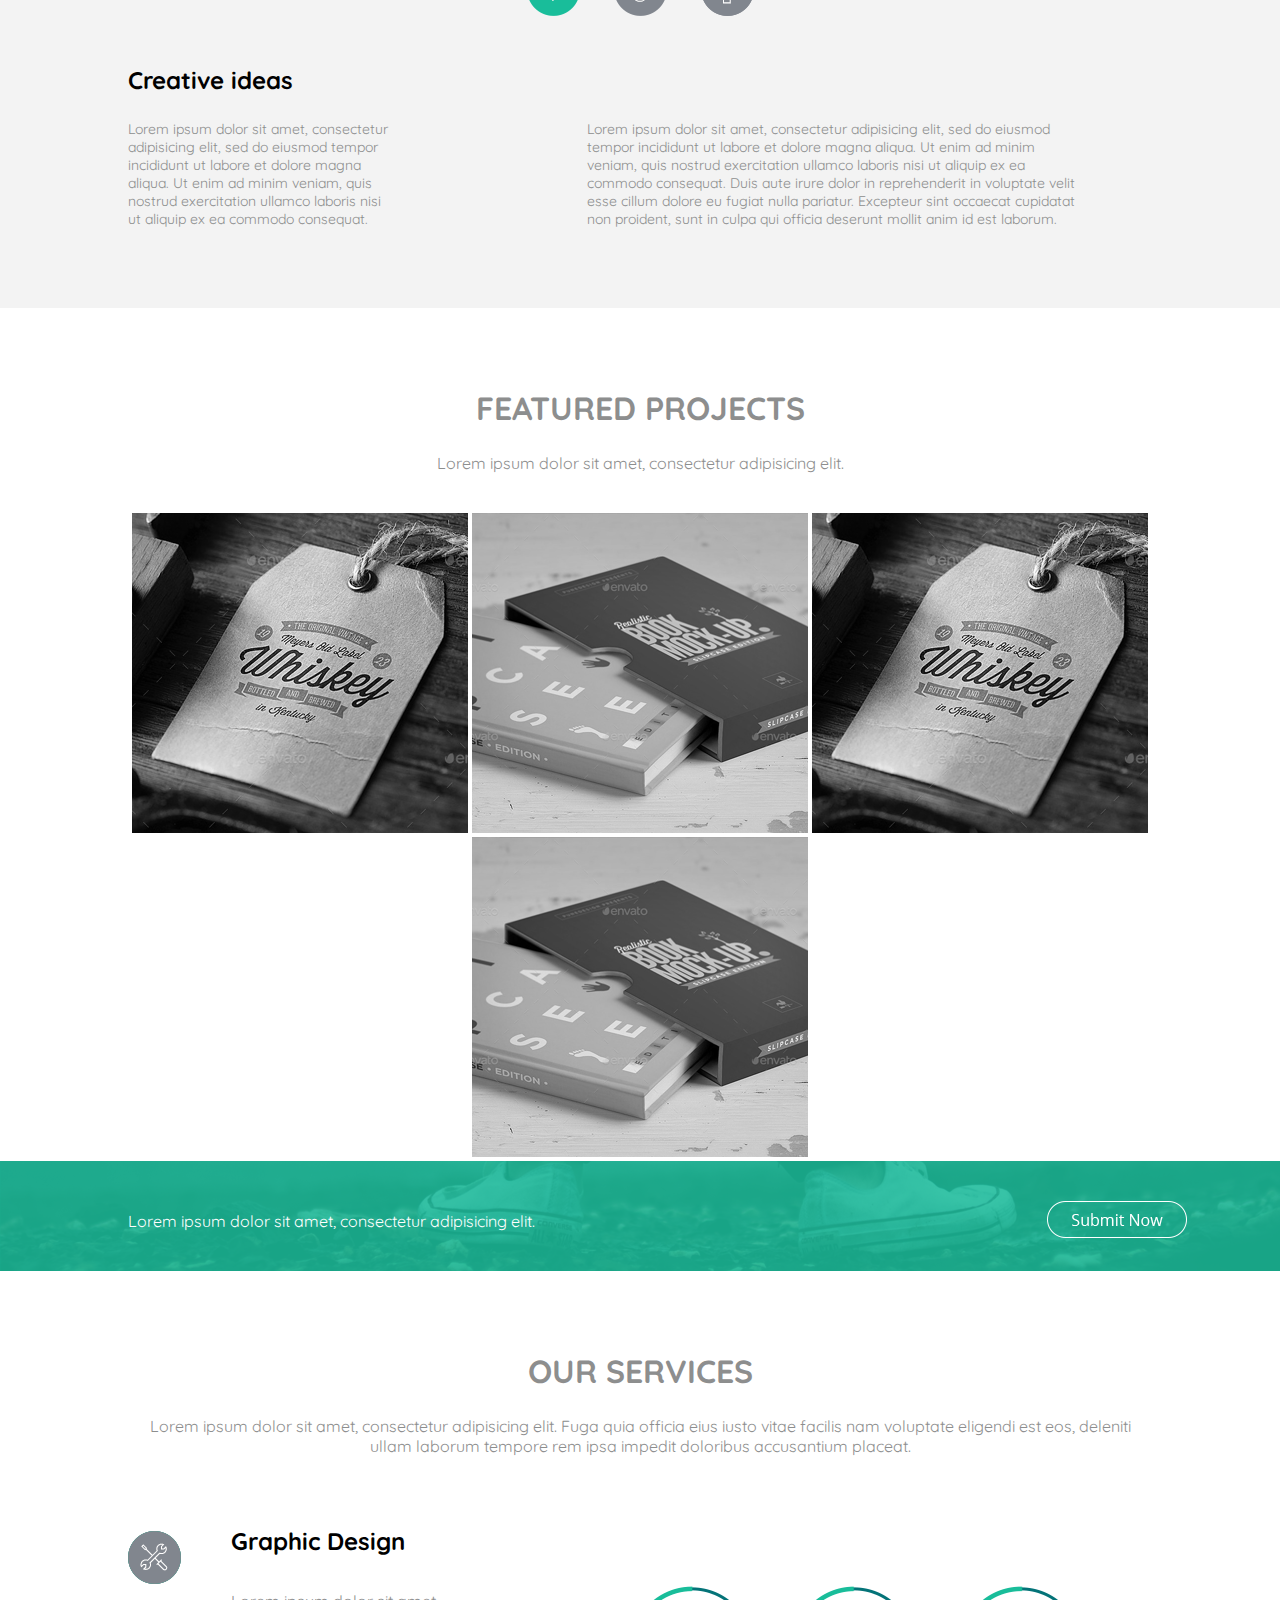
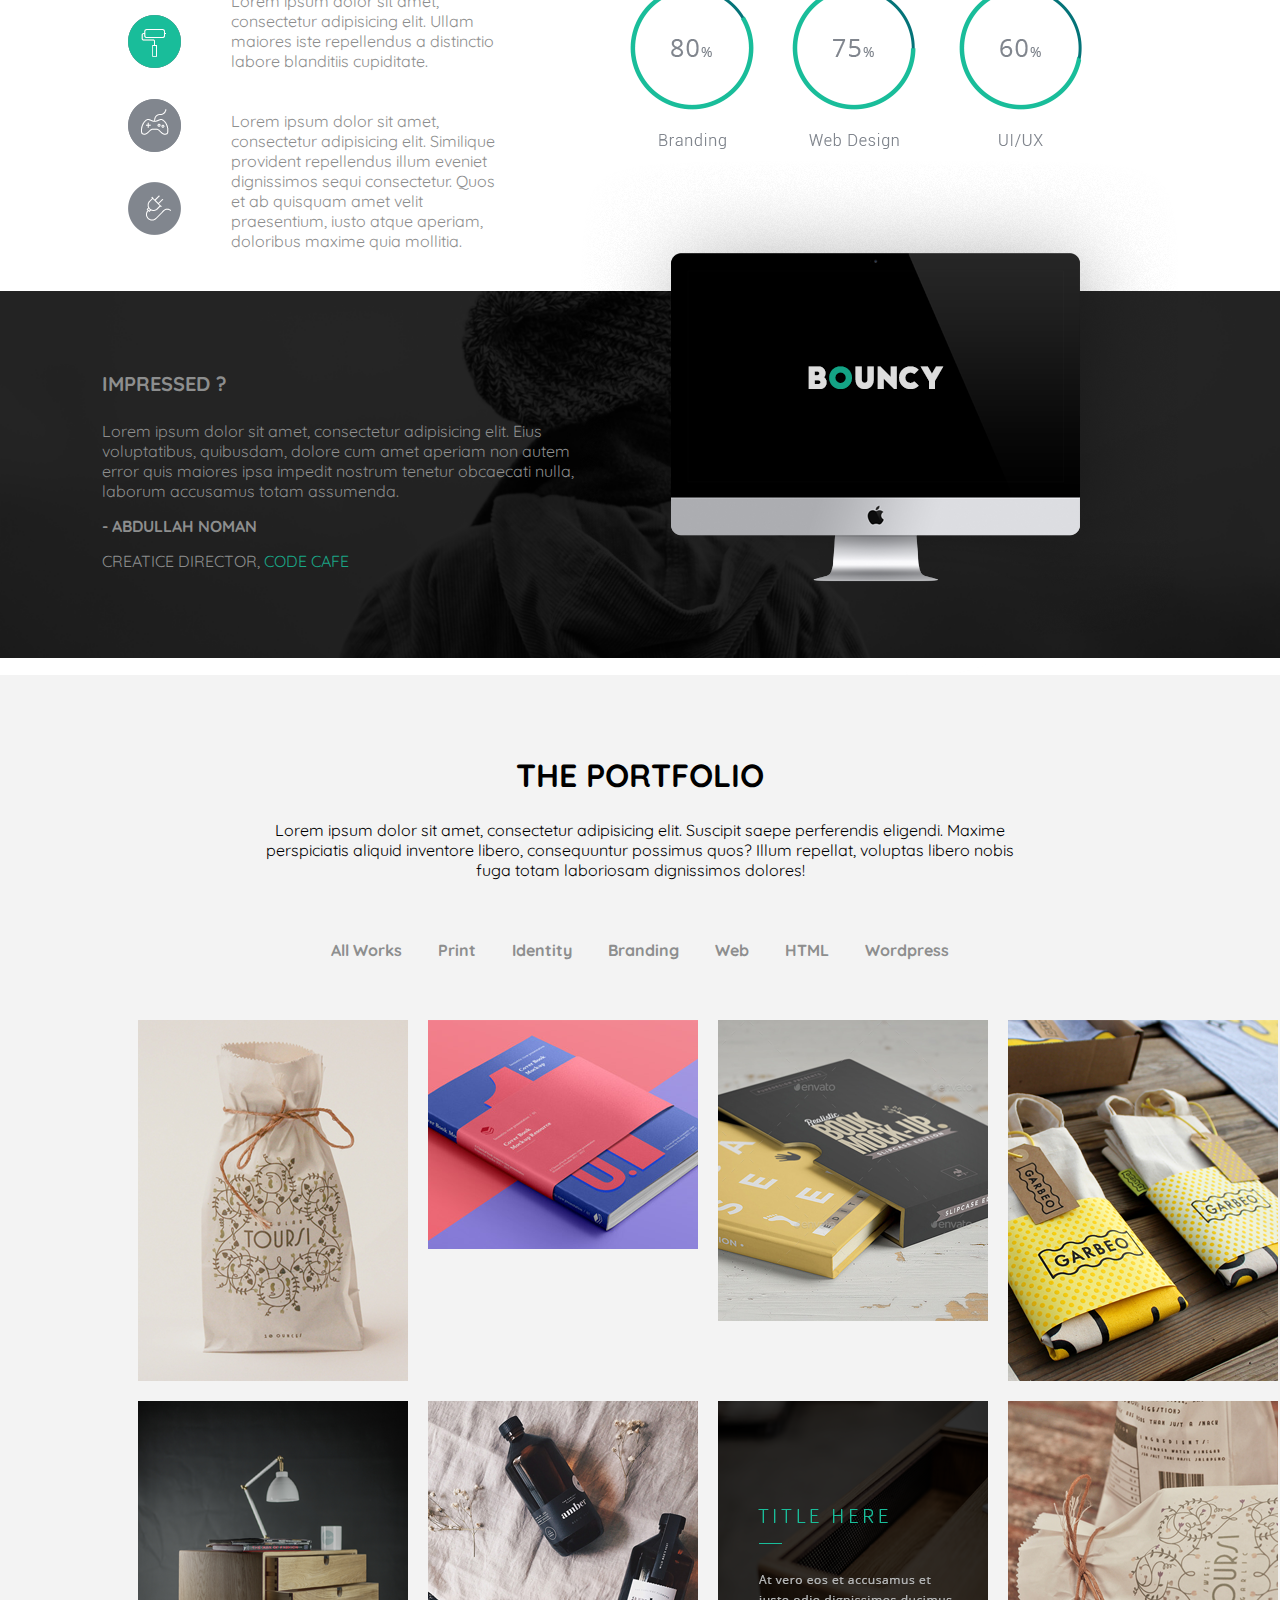
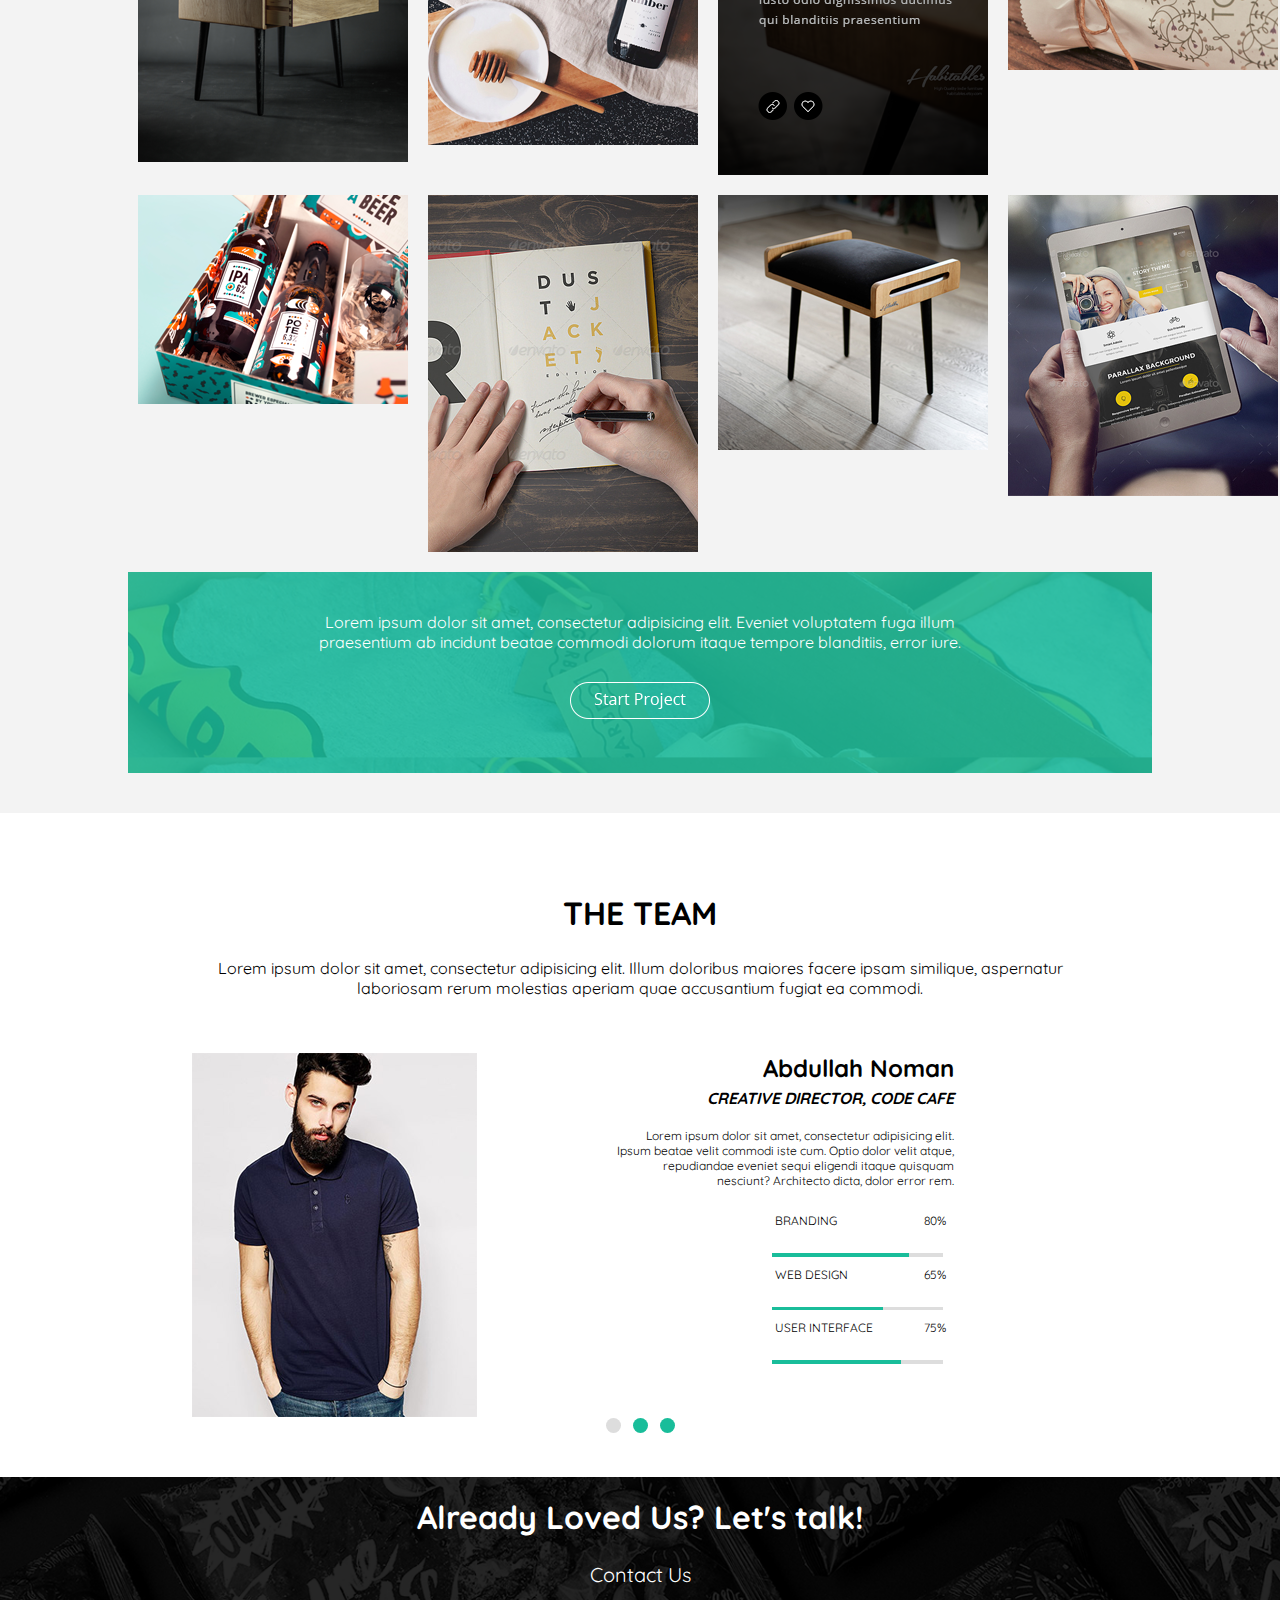
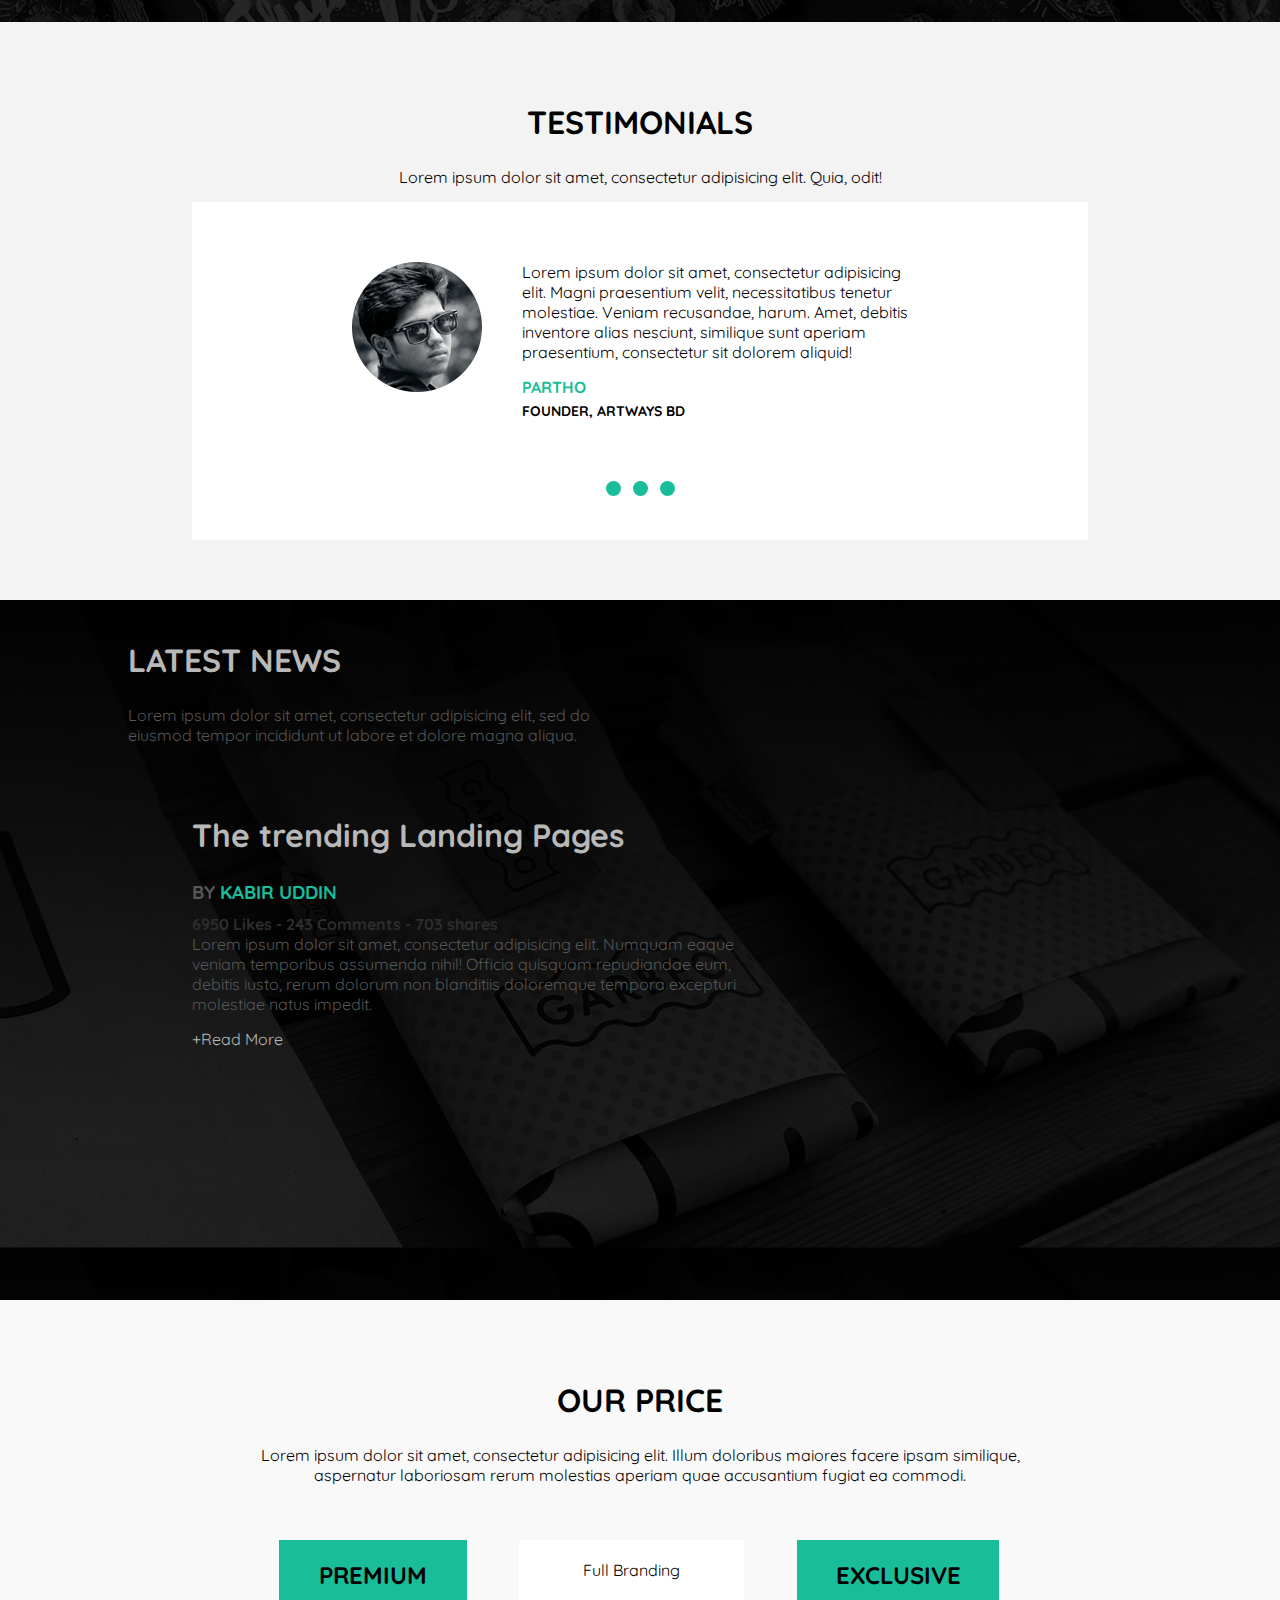
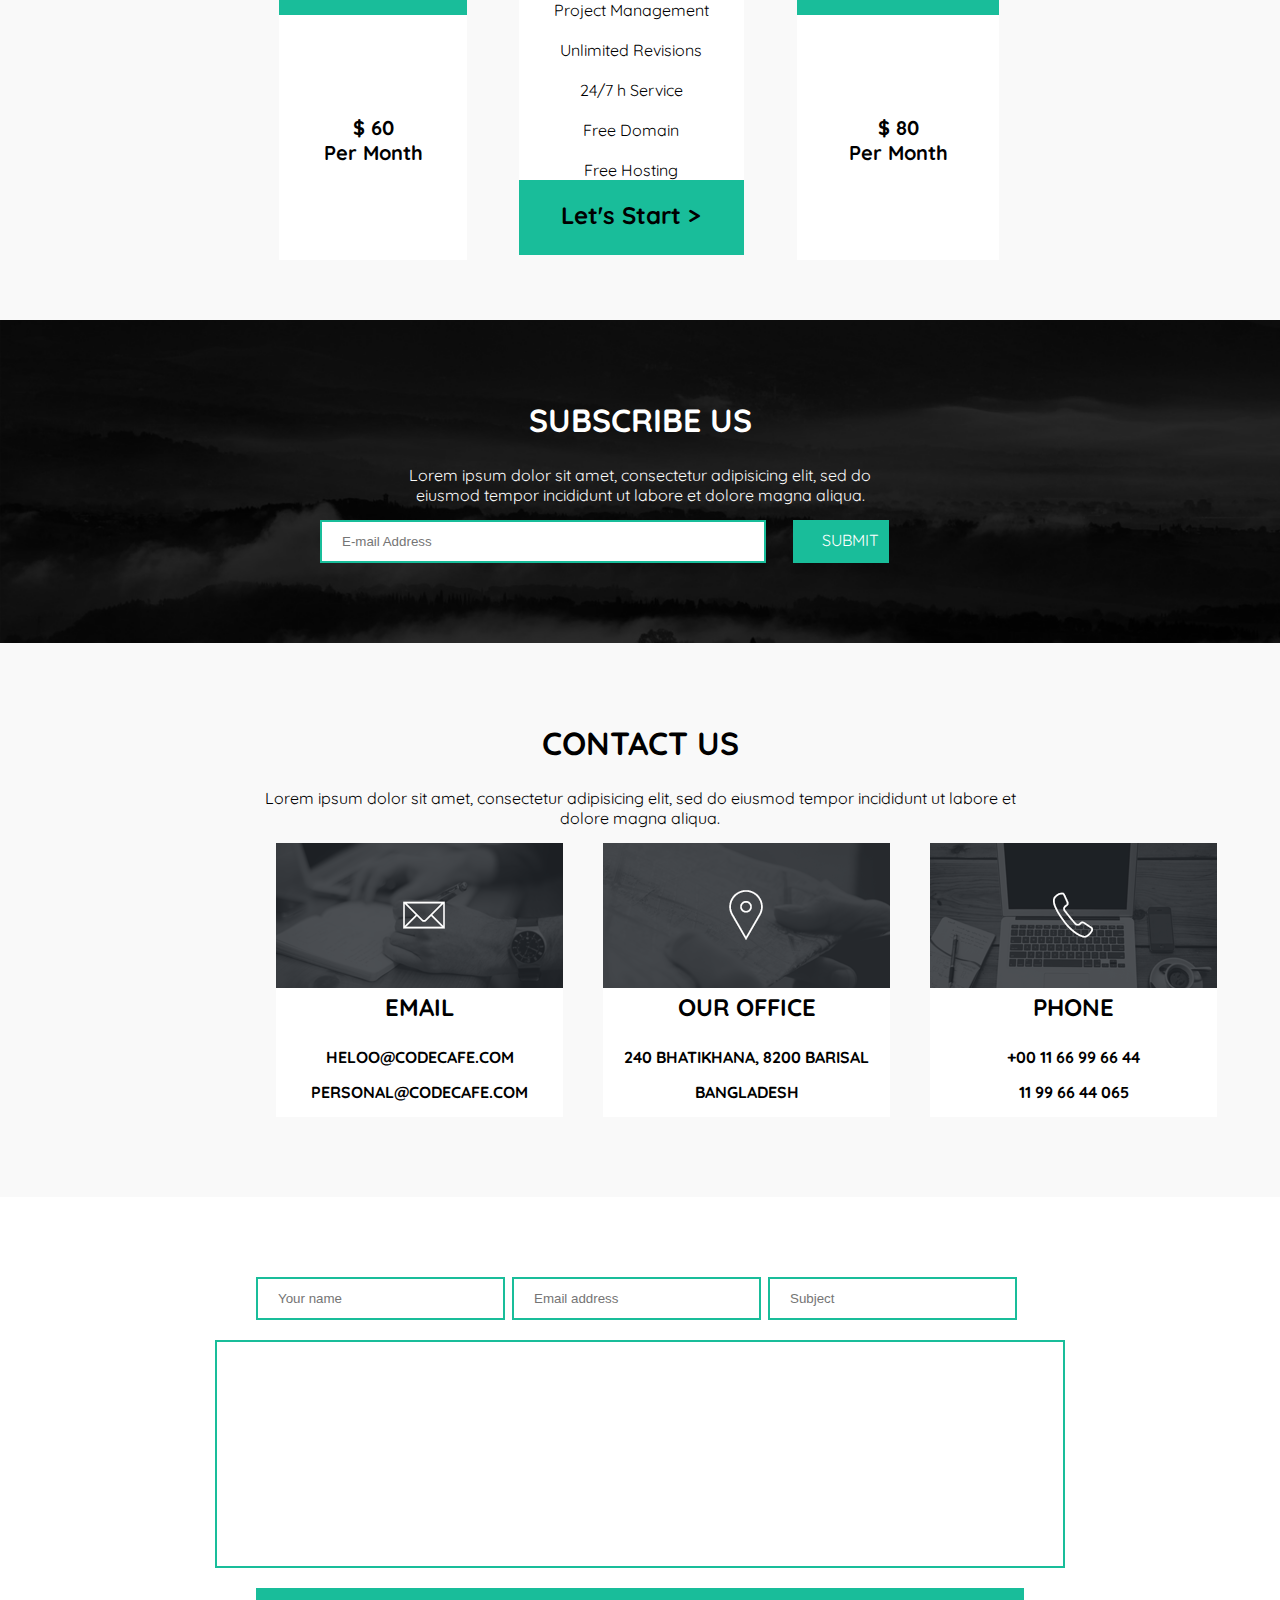
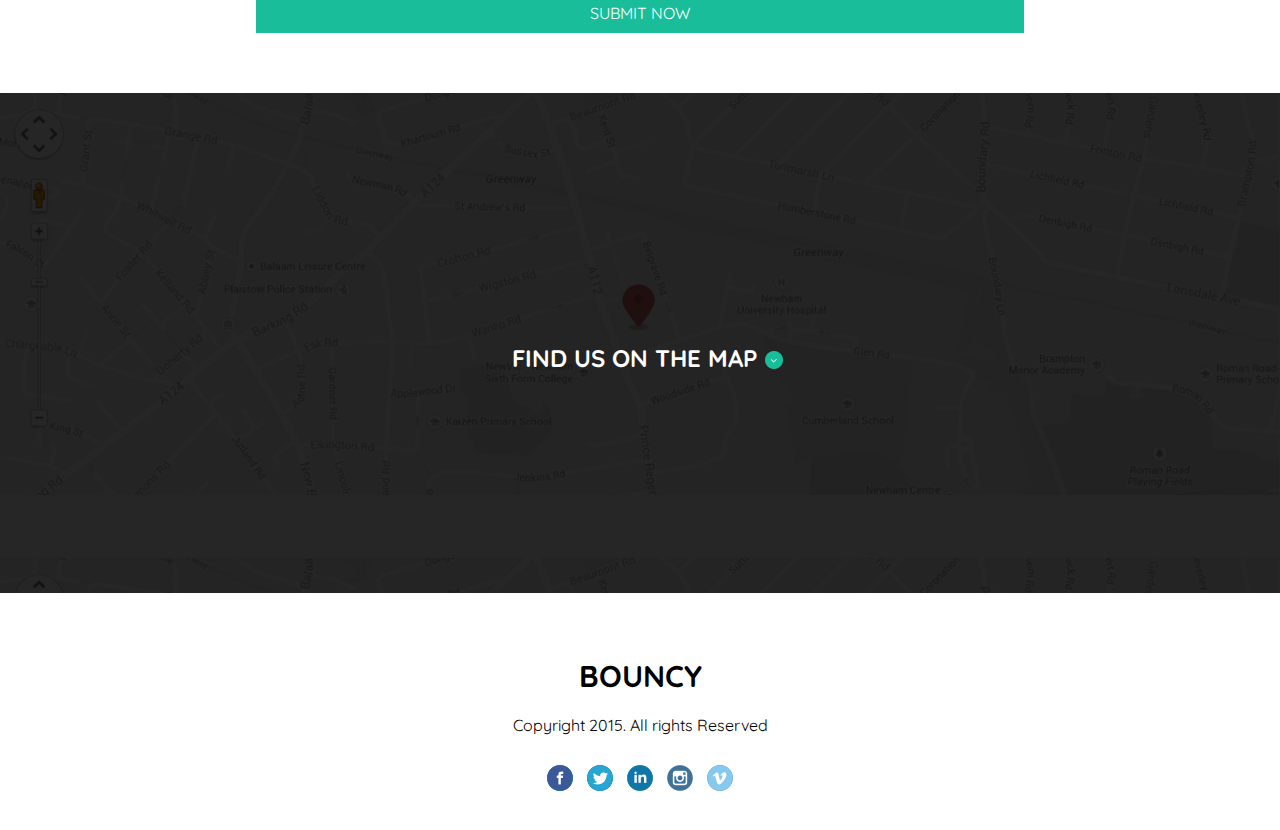
==== commit da19b7ad: "low fix" ====
--- a/index.html
+++ b/index.html
@@ -4,6 +4,7 @@
 	<meta charaset="UTF-8">
 	<title>Bouncy</title>
 	<link rel="stylesheet" type="text/css" href="style.css">
+	<link rel="stylesheet" type="text/css" href="style.scss">
 	<link href="https://fonts.googleapis.com/css?family=Quicksand" rel="stylesheet">
 	<link rel="stylesheet" type="text/css" href="css/slick.css">
 	<link rel="stylesheet" type="text/css" href="css/slick-theme.css">
@@ -55,9 +56,9 @@
 					<a href=""><img src="images/bulb_button.png"></a>
 				</div>
 			</div>
+			<div class="about_title"><h2>Creative ideas</h2></div>
 			<div class="about_bottom">
 				<div class="left_side">
-					<h2>Creative ideas</h2>
 					<p>Lorem ipsum dolor sit amet, consectetur adipisicing elit, sed do eiusmod
 					tempor incididunt ut labore et dolore magna aliqua. Ut enim ad minim veniam,
 					quis nostrud exercitation ullamco laboris nisi ut aliquip ex ea commodo
@@ -332,7 +333,7 @@
 				tempor incididunt ut labore et dolore magna aliqua.</p>
 			</div>
 			<div class="subscribe">
-				<input type="text" value="E-mail Address">
+				<input type="text" placeholder="E-mail Address">
 				<a href=""><p>SUBMIT</p></a>
 			</div>
 		</div>
@@ -364,12 +365,12 @@
 			</div>
 			<div class="contact_email">
 				<div class="first_part">
-					<input type="text" name="name" value="Your name">
-					<input type="text" name="email" value="Email address">
-					<input type="text" name="subject" value="Subject">
+					<input type="text" name="name" placeholder="Your name">
+					<input type="text" name="email" placeholder="Email address">
+					<input type="text" name="subject" placeholder="Subject">
 				</div>
 				<div class="second_part">
-					<input type="text" name="description" value=" ">
+					<input type="text" name="description">
 				</div>
 				<div class="third_part">
 					<a href="">SUBMIT NOW</a>
--- a/style.css
+++ b/style.css
@@ -13,7 +13,7 @@
 }
 h1{
 	padding-bottom: 25px;
-	color: #000;
+	color: ;
 }
 h2{
 	padding-bottom: 25px;
@@ -125,6 +125,9 @@
 .details_button img{
 	margin: 15px;
 }
+.about_title{
+	margin:0 10%;
+}
 .about_bottom{
 	display: flex;
 	width: 75%;
@@ -139,7 +142,6 @@
 }
 .right_side{
 	margin-left: 20%;
-	margin-top: 35px; 
 }
 .main_featured{
 	padding-top: 80px;
